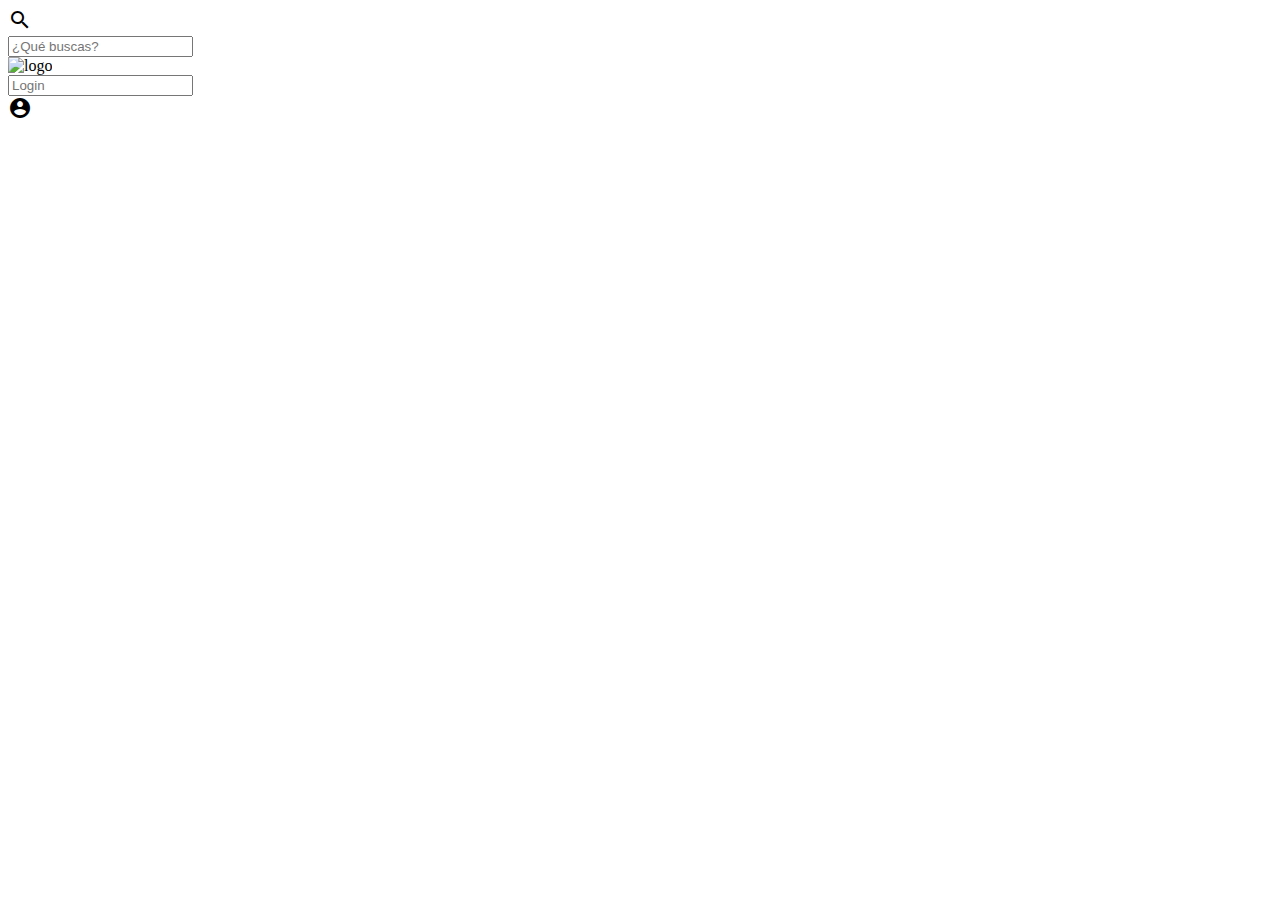
==== index.html @ 3413be88 "Initial commit" ====
<!DOCTYPE html>
<html lang="en">

<head>
     <!-- meta's Etiquetas -->
     <meta charset="UTF-8">
     <meta name="viewport" content="width=device-width, initial-scale=1.0">
     <meta http-equiv="X-UA-Compatible" content="ie=edge">
     <meta name="author" content="pardalispboutiquedigitalcreativa">
     <meta name="description" content="hju">
     <meta name="keywords" content="hju">
     <meta name="robots" content="index, follow">
     <!-- favicon -->
     <link rel="icon" href="img/IcosPage/favicon.png">
     <!-- stylesheet framework -->
     <link rel="stylesheet" type="text/css" href="css/vendor/bootstrap/bootstrap.min.css" media="all">
     <link rel="stylesheet" type="text/css" href="css/vendor/bootstrap/normalize.min.css" media="all">
     <!-- <link rel="stylesheet" type="text/css" href="css/vendor/material/material.min.css" media="all"> -->
     <!-- stylesheet plugins-->
     <link rel="stylesheet" type="text/css" href="plugins/LoadPage/loader_page.css" media="all">
     <link rel="stylesheet" type="text/css" href="plugins/select/bootstrap-select.css" media="all">
     <!-- stylesheet page -->
     <link rel="stylesheet" type="text/css" href="css/page/index.css" media="all">
     <!--fonts -->
     <link href="https://fonts.googleapis.com/css?family=Lobster|Roboto" rel="stylesheet">
     <!-- icos -->
     <link href="https://fonts.googleapis.com/icon?family=Material+Icons" rel="stylesheet">
     <!--  javascript  framework-->
     <script type="text/javascript" src="js/vendor/jquery.min.js"></script>
     <script type="text/javascript" src="js/vendor/modernizr.min.js"></script>
     <script type="text/javascript" src="js/vendor/popper/popper.min.js"></script>
     <script type="text/javascript" src="js/vendor/bootstrap/bootstrap.min.js"></script>
     <!-- <script type="text/javascript" src="js/vendor/material/material.min.js"></script> -->
     <!--  javascript plugins -->
     <script type="text/javascript" src="plugins/LoadPage/loader_page.js"></script>
     <script type="text/javascript" src="plugins/select/bootstrap-select.js"></script>
     <!-- Etiqueta tittle -->
     <title>Home</title>
</head>

<body>
     <!-- Section header -->
     <header>
          <div class="container-fluid">
               <div class="row align-items-center">
                    <div class="col-12 col-sm-3" id="buscadorPrincipal">
                         <div class="input-group mb-3">
                           <div class="input-group-prepend">
                             <span class="input-group-text" id="iconBuscadorPrincipal"><i class="material-icons">search</i></span>
                           </div>
                           <input type="text" class="form-control" placeholder="¿Qué buscas?" aria-label="seacrch" aria-describedby="iconBuscadorPrincipal">
                         </div>
                    </div>
                    <div class="col-12 col-sm-6 " id="logo">
                         <img src="../img/logo/Logo_2018.svg" class="img-fluid rounded mx-auto d-block " width="20%" alt="logo">
                    </div>
                    <div class="col-12 col-sm-3" id="login">
                         <div class="input-group mb-3">
                           <input type="text" class="form-control" placeholder="Login" aria-label="login" aria-describedby="iconlogin">
                           <div class="input-group-append">
                             <span class="input-group-text" id="iconlogin"><i class="material-icons">account_circle</i></span>
                           </div>
                         </div>
                    </div>
               </div>
          </div>
     </header>

     <!-- Section navbar -->
     <nav>

     </nav>

     <!-- Section main -->
     <main>
          <div class="container-fluid">
               <div class="row">

               </div>
          </div>

     </main>

     <!-- Section footer -->
     <footer class="footer">

     </footer>
</body>

</html>
---- plugins/LoadPage/loader_page.css ----
#loadpage{
	display: block;
	width:100%;
	height:100%;
	position:fixed;
	top:0;
	left:0;
	z-index:1000;
	background-color:#F4DC75;
}
#loader{
	text-align: center;
    line-height: 75;	
}
/*media query*/

/*Desktop*/@media (min-width: 1025px ) and (max-width: 1440px){
	#loader{
	text-align: center;
    line-height: 65;	
	}
}
/*Laptop*/ @media (min-width: 769px ) and (max-width: 1024px){
	#loader{
	text-align: center;
    line-height: 50;	
	}
}
/*Tablet*/ @media (min-width: 426px ) and (max-width: 768px){
	#loader{
	text-align: center;
    line-height: 45;	
	}
}
/*mobile L*/ @media (min-width: 376px ) and (max-width: 425px){
	#loader{
	text-align: center;
    line-height: 45;	
	}
}
/*mobile M*/ @media (min-width: 321px ) and (max-width: 375px){
	#loader{
	text-align: center;
    line-height: 45;	
	}
}
/*mobile S*/ @media only screen and (max-width: 320px){
	#loader{
	text-align: center;
    line-height: 45;
	}
}
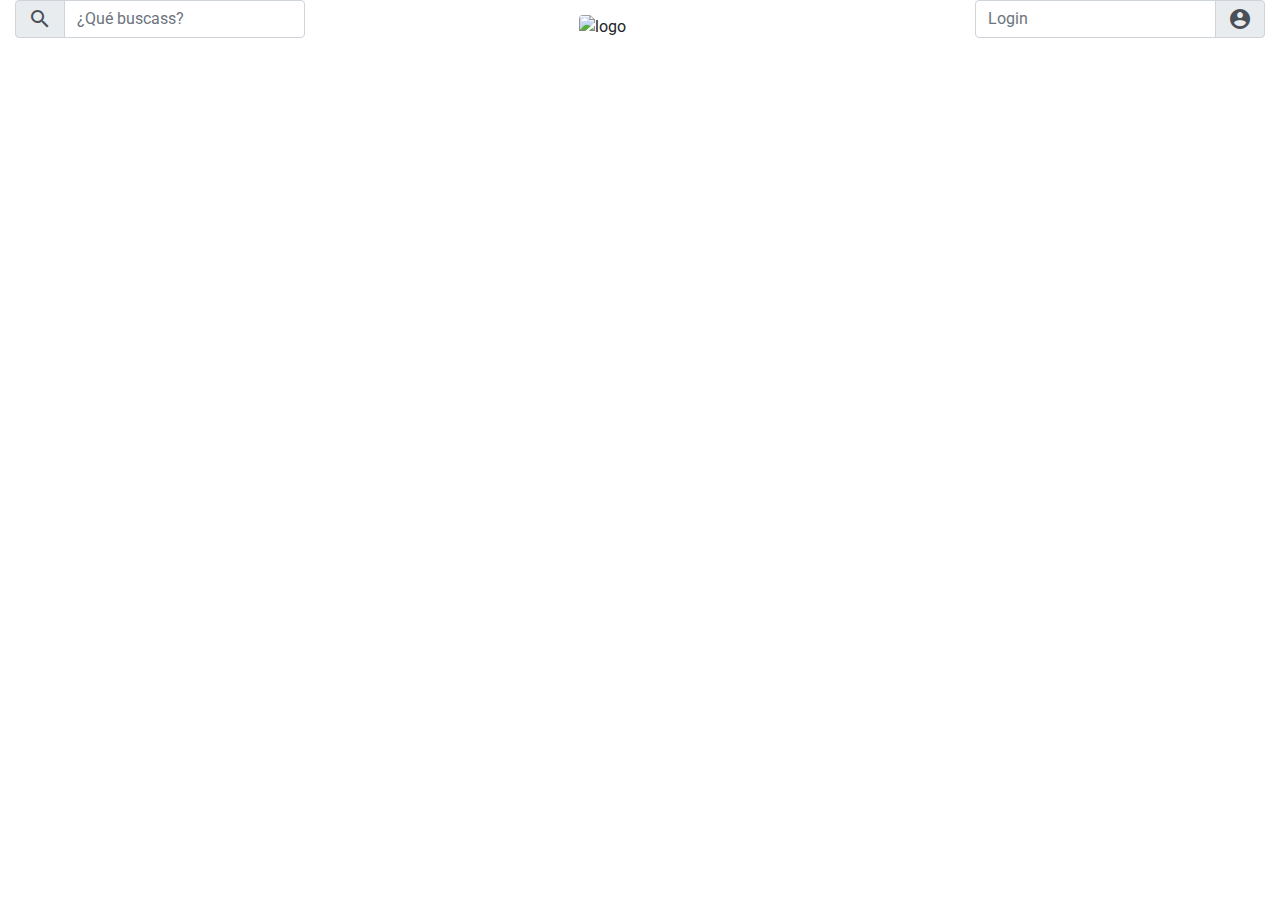
==== commit d75ca89d: "change trial" ====
--- a/index.html
+++ b/index.html
@@ -48,7 +48,7 @@
                            <div class="input-group-prepend">
                              <span class="input-group-text" id="iconBuscadorPrincipal"><i class="material-icons">search</i></span>
                            </div>
-                           <input type="text" class="form-control" placeholder="¿Qué buscas?" aria-label="seacrch" aria-describedby="iconBuscadorPrincipal">
+                           <input type="text" class="form-control" placeholder="¿Qué buscass?" aria-label="seacrch" aria-describedby="iconBuscadorPrincipal">
                          </div>
                     </div>
                     <div class="col-12 col-sm-6 " id="logo">
--- a/css/vendor/material/material.min.css
+++ b/css/vendor/material/material.min.css
@@ -0,0 +1,9 @@
+/**
+ * material-design-lite - Material Design Components in CSS, JS and HTML
+ * @version v1.3.0
+ * @license Apache-2.0
+ * @copyright 2015 Google, Inc.
+ * @link https://github.com/google/material-design-lite
+ */
+@charset "UTF-8";html{color:rgba(0,0,0,.87)}::-moz-selection{background:#b3d4fc;text-shadow:none}::selection{background:#b3d4fc;text-shadow:none}hr{display:block;height:1px;border:0;border-top:1px solid #ccc;margin:1em 0;padding:0}audio,canvas,iframe,img,svg,video{vertical-align:middle}fieldset{border:0;margin:0;padding:0}textarea{resize:vertical}.browserupgrade{margin:.2em 0;background:#ccc;color:#000;padding:.2em 0}.hidden{display:none!important}.visuallyhidden{border:0;clip:rect(0 0 0 0);height:1px;margin:-1px;overflow:hidden;padding:0;position:absolute;width:1px}.visuallyhidden.focusable:active,.visuallyhidden.focusable:focus{clip:auto;height:auto;margin:0;overflow:visible;position:static;width:auto}.invisible{visibility:hidden}.clearfix:before,.clearfix:after{content:" ";display:table}.clearfix:after{clear:both}@media print{*,*:before,*:after,*:first-letter{background:transparent!important;color:#000!important;box-shadow:none!important}a,a:visited{text-decoration:underline}a[href]:after{content:" (" attr(href)")"}abbr[title]:after{content:" (" attr(title)")"}a[href^="#"]:after,a[href^="javascript:"]:after{content:""}pre,blockquote{border:1px solid #999;page-break-inside:avoid}thead{display:table-header-group}tr,img{page-break-inside:avoid}img{max-width:100%!important}p,h2,h3{orphans:3;widows:3}h2,h3{page-break-after:avoid}}a,.mdl-accordion,.mdl-button,.mdl-card,.mdl-checkbox,.mdl-dropdown-menu,.mdl-icon-toggle,.mdl-item,.mdl-radio,.mdl-slider,.mdl-switch,.mdl-tabs__tab{-webkit-tap-highlight-color:transparent;-webkit-tap-highlight-color:rgba(255,255,255,0)}html{width:100%;height:100%;-ms-touch-action:manipulation;touch-action:manipulation}body{width:100%;min-height:100%;margin:0}main{display:block}*[hidden]{display:none!important}html,body{font-family:"Helvetica","Arial",sans-serif;font-size:14px;font-weight:400;line-height:20px}h1,h2,h3,h4,h5,h6,p{padding:0}h1 small,h2 small,h3 small,h4 small,h5 small,h6 small{font-family:"Roboto","Helvetica","Arial",sans-serif;font-weight:400;line-height:1.35;letter-spacing:-.02em;opacity:.54;font-size:.6em}h1{font-size:56px;line-height:1.35;letter-spacing:-.02em;margin:24px 0}h1,h2{font-family:"Roboto","Helvetica","Arial",sans-serif;font-weight:400}h2{font-size:45px;line-height:48px}h2,h3{margin:24px 0}h3{font-size:34px;line-height:40px}h3,h4{font-family:"Roboto","Helvetica","Arial",sans-serif;font-weight:400}h4{font-size:24px;line-height:32px;-moz-osx-font-smoothing:grayscale;margin:24px 0 16px}h5{font-size:20px;font-weight:500;line-height:1;letter-spacing:.02em}h5,h6{font-family:"Roboto","Helvetica","Arial",sans-serif;margin:24px 0 16px}h6{font-size:16px;letter-spacing:.04em}h6,p{font-weight:400;line-height:24px}p{font-size:14px;letter-spacing:0;margin:0 0 16px}a{color:#ff4081;font-weight:500}blockquote{font-family:"Roboto","Helvetica","Arial",sans-serif;position:relative;font-size:24px;font-weight:300;font-style:italic;line-height:1.35;letter-spacing:.08em}blockquote:before{position:absolute;left:-.5em;content:'“'}blockquote:after{content:'”';margin-left:-.05em}mark{background-color:#f4ff81}dt{font-weight:700}address{font-size:12px;line-height:1;font-style:normal}address,ul,ol{font-weight:400;letter-spacing:0}ul,ol{font-size:14px;line-height:24px}.mdl-typography--display-4,.mdl-typography--display-4-color-contrast{font-family:"Roboto","Helvetica","Arial",sans-serif;font-size:112px;font-weight:300;line-height:1;letter-spacing:-.04em}.mdl-typography--display-4-color-contrast{opacity:.54}.mdl-typography--display-3,.mdl-typography--display-3-color-contrast{font-family:"Roboto","Helvetica","Arial",sans-serif;font-size:56px;font-weight:400;line-height:1.35;letter-spacing:-.02em}.mdl-typography--display-3-color-contrast{opacity:.54}.mdl-typography--display-2,.mdl-typography--display-2-color-contrast{font-family:"Roboto","Helvetica","Arial",sans-serif;font-size:45px;font-weight:400;line-height:48px}.mdl-typography--display-2-color-contrast{opacity:.54}.mdl-typography--display-1,.mdl-typography--display-1-color-contrast{font-family:"Roboto","Helvetica","Arial",sans-serif;font-size:34px;font-weight:400;line-height:40px}.mdl-typography--display-1-color-contrast{opacity:.54}.mdl-typography--headline,.mdl-typography--headline-color-contrast{font-family:"Roboto","Helvetica","Arial",sans-serif;font-size:24px;font-weight:400;line-height:32px;-moz-osx-font-smoothing:grayscale}.mdl-typography--headline-color-contrast{opacity:.87}.mdl-typography--title,.mdl-typography--title-color-contrast{font-family:"Roboto","Helvetica","Arial",sans-serif;font-size:20px;font-weight:500;line-height:1;letter-spacing:.02em}.mdl-typography--title-color-contrast{opacity:.87}.mdl-typography--subhead,.mdl-typography--subhead-color-contrast{font-family:"Roboto","Helvetica","Arial",sans-serif;font-size:16px;font-weight:400;line-height:24px;letter-spacing:.04em}.mdl-typography--subhead-color-contrast{opacity:.87}.mdl-typography--body-2,.mdl-typography--body-2-color-contrast{font-size:14px;font-weight:700;line-height:24px;letter-spacing:0}.mdl-typography--body-2-color-contrast{opacity:.87}.mdl-typography--body-1,.mdl-typography--body-1-color-contrast{font-size:14px;font-weight:400;line-height:24px;letter-spacing:0}.mdl-typography--body-1-color-contrast{opacity:.87}.mdl-typography--body-2-force-preferred-font,.mdl-typography--body-2-force-preferred-font-color-contrast{font-family:"Roboto","Helvetica","Arial",sans-serif;font-size:14px;font-weight:500;line-height:24px;letter-spacing:0}.mdl-typography--body-2-force-preferred-font-color-contrast{opacity:.87}.mdl-typography--body-1-force-preferred-font,.mdl-typography--body-1-force-preferred-font-color-contrast{font-family:"Roboto","Helvetica","Arial",sans-serif;font-size:14px;font-weight:400;line-height:24px;letter-spacing:0}.mdl-typography--body-1-force-preferred-font-color-contrast{opacity:.87}.mdl-typography--caption,.mdl-typography--caption-force-preferred-font{font-size:12px;font-weight:400;line-height:1;letter-spacing:0}.mdl-typography--caption-force-preferred-font{font-family:"Roboto","Helvetica","Arial",sans-serif}.mdl-typography--caption-color-contrast,.mdl-typography--caption-force-preferred-font-color-contrast{font-size:12px;font-weight:400;line-height:1;letter-spacing:0;opacity:.54}.mdl-typography--caption-force-preferred-font-color-contrast,.mdl-typography--menu{font-family:"Roboto","Helvetica","Arial",sans-serif}.mdl-typography--menu{font-size:14px;font-weight:500;line-height:1;letter-spacing:0}.mdl-typography--menu-color-contrast{opacity:.87}.mdl-typography--menu-color-contrast,.mdl-typography--button,.mdl-typography--button-color-contrast{font-family:"Roboto","Helvetica","Arial",sans-serif;font-size:14px;font-weight:500;line-height:1;letter-spacing:0}.mdl-typography--button,.mdl-typography--button-color-contrast{text-transform:uppercase}.mdl-typography--button-color-contrast{opacity:.87}.mdl-typography--text-left{text-align:left}.mdl-typography--text-right{text-align:right}.mdl-typography--text-center{text-align:center}.mdl-typography--text-justify{text-align:justify}.mdl-typography--text-nowrap{white-space:nowrap}.mdl-typography--text-lowercase{text-transform:lowercase}.mdl-typography--text-uppercase{text-transform:uppercase}.mdl-typography--text-capitalize{text-transform:capitalize}.mdl-typography--font-thin{font-weight:200!important}.mdl-typography--font-light{font-weight:300!important}.mdl-typography--font-regular{font-weight:400!important}.mdl-typography--font-medium{font-weight:500!important}.mdl-typography--font-bold{font-weight:700!important}.mdl-typography--font-black{font-weight:900!important}.material-icons{font-family:'Material Icons';font-weight:400;font-style:normal;font-size:24px;line-height:1;letter-spacing:normal;text-transform:none;display:inline-block;word-wrap:normal;-moz-font-feature-settings:'liga';font-feature-settings:'liga';-webkit-font-feature-settings:'liga';-webkit-font-smoothing:antialiased}.mdl-color-text--red{color:#f44336 !important}.mdl-color--red{background-color:#f44336 !important}.mdl-color-text--red-50{color:#ffebee !important}.mdl-color--red-50{background-color:#ffebee !important}.mdl-color-text--red-100{color:#ffcdd2 !important}.mdl-color--red-100{background-color:#ffcdd2 !important}.mdl-color-text--red-200{color:#ef9a9a !important}.mdl-color--red-200{background-color:#ef9a9a !important}.mdl-color-text--red-300{color:#e57373 !important}.mdl-color--red-300{background-color:#e57373 !important}.mdl-color-text--red-400{color:#ef5350 !important}.mdl-color--red-400{background-color:#ef5350 !important}.mdl-color-text--red-500{color:#f44336 !important}.mdl-color--red-500{background-color:#f44336 !important}.mdl-color-text--red-600{color:#e53935 !important}.mdl-color--red-600{background-color:#e53935 !important}.mdl-color-text--red-700{color:#d32f2f !important}.mdl-color--red-700{background-color:#d32f2f !important}.mdl-color-text--red-800{color:#c62828 !important}.mdl-color--red-800{background-color:#c62828 !important}.mdl-color-text--red-900{color:#b71c1c !important}.mdl-color--red-900{background-color:#b71c1c !important}.mdl-color-text--red-A100{color:#ff8a80 !important}.mdl-color--red-A100{background-color:#ff8a80 !important}.mdl-color-text--red-A200{color:#ff5252 !important}.mdl-color--red-A200{background-color:#ff5252 !important}.mdl-color-text--red-A400{color:#ff1744 !important}.mdl-color--red-A400{background-color:#ff1744 !important}.mdl-color-text--red-A700{color:#d50000 !important}.mdl-color--red-A700{background-color:#d50000 !important}.mdl-color-text--pink{color:#e91e63 !important}.mdl-color--pink{background-color:#e91e63 !important}.mdl-color-text--pink-50{color:#fce4ec !important}.mdl-color--pink-50{background-color:#fce4ec !important}.mdl-color-text--pink-100{color:#f8bbd0 !important}.mdl-color--pink-100{background-color:#f8bbd0 !important}.mdl-color-text--pink-200{color:#f48fb1 !important}.mdl-color--pink-200{background-color:#f48fb1 !important}.mdl-color-text--pink-300{color:#f06292 !important}.mdl-color--pink-300{background-color:#f06292 !important}.mdl-color-text--pink-400{color:#ec407a !important}.mdl-color--pink-400{background-color:#ec407a !important}.mdl-color-text--pink-500{color:#e91e63 !important}.mdl-color--pink-500{background-color:#e91e63 !important}.mdl-color-text--pink-600{color:#d81b60 !important}.mdl-color--pink-600{background-color:#d81b60 !important}.mdl-color-text--pink-700{color:#c2185b !important}.mdl-color--pink-700{background-color:#c2185b !important}.mdl-color-text--pink-800{color:#ad1457 !important}.mdl-color--pink-800{background-color:#ad1457 !important}.mdl-color-text--pink-900{color:#880e4f !important}.mdl-color--pink-900{background-color:#880e4f !important}.mdl-color-text--pink-A100{color:#ff80ab !important}.mdl-color--pink-A100{background-color:#ff80ab !important}.mdl-color-text--pink-A200{color:#ff4081 !important}.mdl-color--pink-A200{background-color:#ff4081 !important}.mdl-color-text--pink-A400{color:#f50057 !important}.mdl-color--pink-A400{background-color:#f50057 !important}.mdl-color-text--pink-A700{color:#c51162 !important}.mdl-color--pink-A700{background-color:#c51162 !important}.mdl-color-text--purple{color:#9c27b0 !important}.mdl-color--purple{background-color:#9c27b0 !important}.mdl-color-text--purple-50{color:#f3e5f5 !important}.mdl-color--purple-50{background-color:#f3e5f5 !important}.mdl-color-text--purple-100{color:#e1bee7 !important}.mdl-color--purple-100{background-color:#e1bee7 !important}.mdl-color-text--purple-200{color:#ce93d8 !important}.mdl-color--purple-200{background-color:#ce93d8 !important}.mdl-color-text--purple-300{color:#ba68c8 !important}.mdl-color--purple-300{background-color:#ba68c8 !important}.mdl-color-text--purple-400{color:#ab47bc !important}.mdl-color--purple-400{background-color:#ab47bc !important}.mdl-color-text--purple-500{color:#9c27b0 !important}.mdl-color--purple-500{background-color:#9c27b0 !important}.mdl-color-text--purple-600{color:#8e24aa !important}.mdl-color--purple-600{background-color:#8e24aa !important}.mdl-color-text--purple-700{color:#7b1fa2 !important}.mdl-color--purple-700{background-color:#7b1fa2 !important}.mdl-color-text--purple-800{color:#6a1b9a !important}.mdl-color--purple-800{background-color:#6a1b9a !important}.mdl-color-text--purple-900{color:#4a148c !important}.mdl-color--purple-900{background-color:#4a148c !important}.mdl-color-text--purple-A100{color:#ea80fc !important}.mdl-color--purple-A100{background-color:#ea80fc !important}.mdl-color-text--purple-A200{color:#e040fb !important}.mdl-color--purple-A200{background-color:#e040fb !important}.mdl-color-text--purple-A400{color:#d500f9 !important}.mdl-color--purple-A400{background-color:#d500f9 !important}.mdl-color-text--purple-A700{color:#a0f !important}.mdl-color--purple-A700{background-color:#a0f !important}.mdl-color-text--deep-purple{color:#673ab7 !important}.mdl-color--deep-purple{background-color:#673ab7 !important}.mdl-color-text--deep-purple-50{color:#ede7f6 !important}.mdl-color--deep-purple-50{background-color:#ede7f6 !important}.mdl-color-text--deep-purple-100{color:#d1c4e9 !important}.mdl-color--deep-purple-100{background-color:#d1c4e9 !important}.mdl-color-text--deep-purple-200{color:#b39ddb !important}.mdl-color--deep-purple-200{background-color:#b39ddb !important}.mdl-color-text--deep-purple-300{color:#9575cd !important}.mdl-color--deep-purple-300{background-color:#9575cd !important}.mdl-color-text--deep-purple-400{color:#7e57c2 !important}.mdl-color--deep-purple-400{background-color:#7e57c2 !important}.mdl-color-text--deep-purple-500{color:#673ab7 !important}.mdl-color--deep-purple-500{background-color:#673ab7 !important}.mdl-color-text--deep-purple-600{color:#5e35b1 !important}.mdl-color--deep-purple-600{background-color:#5e35b1 !important}.mdl-color-text--deep-purple-700{color:#512da8 !important}.mdl-color--deep-purple-700{background-color:#512da8 !important}.mdl-color-text--deep-purple-800{color:#4527a0 !important}.mdl-color--deep-purple-800{background-color:#4527a0 !important}.mdl-color-text--deep-purple-900{color:#311b92 !important}.mdl-color--deep-purple-900{background-color:#311b92 !important}.mdl-color-text--deep-purple-A100{color:#b388ff !important}.mdl-color--deep-purple-A100{background-color:#b388ff !important}.mdl-color-text--deep-purple-A200{color:#7c4dff !important}.mdl-color--deep-purple-A200{background-color:#7c4dff !important}.mdl-color-text--deep-purple-A400{color:#651fff !important}.mdl-color--deep-purple-A400{background-color:#651fff !important}.mdl-color-text--deep-purple-A700{color:#6200ea !important}.mdl-color--deep-purple-A700{background-color:#6200ea !important}.mdl-color-text--indigo{color:#3f51b5 !important}.mdl-color--indigo{background-color:#3f51b5 !important}.mdl-color-text--indigo-50{color:#e8eaf6 !important}.mdl-color--indigo-50{background-color:#e8eaf6 !important}.mdl-color-text--indigo-100{color:#c5cae9 !important}.mdl-color--indigo-100{background-color:#c5cae9 !important}.mdl-color-text--indigo-200{color:#9fa8da !important}.mdl-color--indigo-200{background-color:#9fa8da !important}.mdl-color-text--indigo-300{color:#7986cb !important}.mdl-color--indigo-300{background-color:#7986cb !important}.mdl-color-text--indigo-400{color:#5c6bc0 !important}.mdl-color--indigo-400{background-color:#5c6bc0 !important}.mdl-color-text--indigo-500{color:#3f51b5 !important}.mdl-color--indigo-500{background-color:#3f51b5 !important}.mdl-color-text--indigo-600{color:#3949ab !important}.mdl-color--indigo-600{background-color:#3949ab !important}.mdl-color-text--indigo-700{color:#303f9f !important}.mdl-color--indigo-700{background-color:#303f9f !important}.mdl-color-text--indigo-800{color:#283593 !important}.mdl-color--indigo-800{background-color:#283593 !important}.mdl-color-text--indigo-900{color:#1a237e !important}.mdl-color--indigo-900{background-color:#1a237e !important}.mdl-color-text--indigo-A100{color:#8c9eff !important}.mdl-color--indigo-A100{background-color:#8c9eff !important}.mdl-color-text--indigo-A200{color:#536dfe !important}.mdl-color--indigo-A200{background-color:#536dfe !important}.mdl-color-text--indigo-A400{color:#3d5afe !important}.mdl-color--indigo-A400{background-color:#3d5afe !important}.mdl-color-text--indigo-A700{color:#304ffe !important}.mdl-color--indigo-A700{background-color:#304ffe !important}.mdl-color-text--blue{color:#2196f3 !important}.mdl-color--blue{background-color:#2196f3 !important}.mdl-color-text--blue-50{color:#e3f2fd !important}.mdl-color--blue-50{background-color:#e3f2fd !important}.mdl-color-text--blue-100{color:#bbdefb !important}.mdl-color--blue-100{background-color:#bbdefb !important}.mdl-color-text--blue-200{color:#90caf9 !important}.mdl-color--blue-200{background-color:#90caf9 !important}.mdl-color-text--blue-300{color:#64b5f6 !important}.mdl-color--blue-300{background-color:#64b5f6 !important}.mdl-color-text--blue-400{color:#42a5f5 !important}.mdl-color--blue-400{background-color:#42a5f5 !important}.mdl-color-text--blue-500{color:#2196f3 !important}.mdl-color--blue-500{background-color:#2196f3 !important}.mdl-color-text--blue-600{color:#1e88e5 !important}.mdl-color--blue-600{background-color:#1e88e5 !important}.mdl-color-text--blue-700{color:#1976d2 !important}.mdl-color--blue-700{background-color:#1976d2 !important}.mdl-color-text--blue-800{color:#1565c0 !important}.mdl-color--blue-800{background-color:#1565c0 !important}.mdl-color-text--blue-900{color:#0d47a1 !important}.mdl-color--blue-900{background-color:#0d47a1 !important}.mdl-color-text--blue-A100{color:#82b1ff !important}.mdl-color--blue-A100{background-color:#82b1ff !important}.mdl-color-text--blue-A200{color:#448aff !important}.mdl-color--blue-A200{background-color:#448aff !important}.mdl-color-text--blue-A400{color:#2979ff !important}.mdl-color--blue-A400{background-color:#2979ff !important}.mdl-color-text--blue-A700{color:#2962ff !important}.mdl-color--blue-A700{background-color:#2962ff !important}.mdl-color-text--light-blue{color:#03a9f4 !important}.mdl-color--light-blue{background-color:#03a9f4 !important}.mdl-color-text--light-blue-50{color:#e1f5fe !important}.mdl-color--light-blue-50{background-color:#e1f5fe !important}.mdl-color-text--light-blue-100{color:#b3e5fc !important}.mdl-color--light-blue-100{background-color:#b3e5fc !important}.mdl-color-text--light-blue-200{color:#81d4fa !important}.mdl-color--light-blue-200{background-color:#81d4fa !important}.mdl-color-text--light-blue-300{color:#4fc3f7 !important}.mdl-color--light-blue-300{background-color:#4fc3f7 !important}.mdl-color-text--light-blue-400{color:#29b6f6 !important}.mdl-color--light-blue-400{background-color:#29b6f6 !important}.mdl-color-text--light-blue-500{color:#03a9f4 !important}.mdl-color--light-blue-500{background-color:#03a9f4 !important}.mdl-color-text--light-blue-600{color:#039be5 !important}.mdl-color--light-blue-600{background-color:#039be5 !important}.mdl-color-text--light-blue-700{color:#0288d1 !important}.mdl-color--light-blue-700{background-color:#0288d1 !important}.mdl-color-text--light-blue-800{color:#0277bd !important}.mdl-color--light-blue-800{background-color:#0277bd !important}.mdl-color-text--light-blue-900{color:#01579b !important}.mdl-color--light-blue-900{background-color:#01579b !important}.mdl-color-text--light-blue-A100{color:#80d8ff !important}.mdl-color--light-blue-A100{background-color:#80d8ff !important}.mdl-color-text--light-blue-A200{color:#40c4ff !important}.mdl-color--light-blue-A200{background-color:#40c4ff !important}.mdl-color-text--light-blue-A400{color:#00b0ff !important}.mdl-color--light-blue-A400{background-color:#00b0ff !important}.mdl-color-text--light-blue-A700{color:#0091ea !important}.mdl-color--light-blue-A700{background-color:#0091ea !important}.mdl-color-text--cyan{color:#00bcd4 !important}.mdl-color--cyan{background-color:#00bcd4 !important}.mdl-color-text--cyan-50{color:#e0f7fa !important}.mdl-color--cyan-50{background-color:#e0f7fa !important}.mdl-color-text--cyan-100{color:#b2ebf2 !important}.mdl-color--cyan-100{background-color:#b2ebf2 !important}.mdl-color-text--cyan-200{color:#80deea !important}.mdl-color--cyan-200{background-color:#80deea !important}.mdl-color-text--cyan-300{color:#4dd0e1 !important}.mdl-color--cyan-300{background-color:#4dd0e1 !important}.mdl-color-text--cyan-400{color:#26c6da !important}.mdl-color--cyan-400{background-color:#26c6da !important}.mdl-color-text--cyan-500{color:#00bcd4 !important}.mdl-color--cyan-500{background-color:#00bcd4 !important}.mdl-color-text--cyan-600{color:#00acc1 !important}.mdl-color--cyan-600{background-color:#00acc1 !important}.mdl-color-text--cyan-700{color:#0097a7 !important}.mdl-color--cyan-700{background-color:#0097a7 !important}.mdl-color-text--cyan-800{color:#00838f !important}.mdl-color--cyan-800{background-color:#00838f !important}.mdl-color-text--cyan-900{color:#006064 !important}.mdl-color--cyan-900{background-color:#006064 !important}.mdl-color-text--cyan-A100{color:#84ffff !important}.mdl-color--cyan-A100{background-color:#84ffff !important}.mdl-color-text--cyan-A200{color:#18ffff !important}.mdl-color--cyan-A200{background-color:#18ffff !important}.mdl-color-text--cyan-A400{color:#00e5ff !important}.mdl-color--cyan-A400{background-color:#00e5ff !important}.mdl-color-text--cyan-A700{color:#00b8d4 !important}.mdl-color--cyan-A700{background-color:#00b8d4 !important}.mdl-color-text--teal{color:#009688 !important}.mdl-color--teal{background-color:#009688 !important}.mdl-color-text--teal-50{color:#e0f2f1 !important}.mdl-color--teal-50{background-color:#e0f2f1 !important}.mdl-color-text--teal-100{color:#b2dfdb !important}.mdl-color--teal-100{background-color:#b2dfdb !important}.mdl-color-text--teal-200{color:#80cbc4 !important}.mdl-color--teal-200{background-color:#80cbc4 !important}.mdl-color-text--teal-300{color:#4db6ac !important}.mdl-color--teal-300{background-color:#4db6ac !important}.mdl-color-text--teal-400{color:#26a69a !important}.mdl-color--teal-400{background-color:#26a69a !important}.mdl-color-text--teal-500{color:#009688 !important}.mdl-color--teal-500{background-color:#009688 !important}.mdl-color-text--teal-600{color:#00897b !important}.mdl-color--teal-600{background-color:#00897b !important}.mdl-color-text--teal-700{color:#00796b !important}.mdl-color--teal-700{background-color:#00796b !important}.mdl-color-text--teal-800{color:#00695c !important}.mdl-color--teal-800{background-color:#00695c !important}.mdl-color-text--teal-900{color:#004d40 !important}.mdl-color--teal-900{background-color:#004d40 !important}.mdl-color-text--teal-A100{color:#a7ffeb !important}.mdl-color--teal-A100{background-color:#a7ffeb !important}.mdl-color-text--teal-A200{color:#64ffda !important}.mdl-color--teal-A200{background-color:#64ffda !important}.mdl-color-text--teal-A400{color:#1de9b6 !important}.mdl-color--teal-A400{background-color:#1de9b6 !important}.mdl-color-text--teal-A700{color:#00bfa5 !important}.mdl-color--teal-A700{background-color:#00bfa5 !important}.mdl-color-text--green{color:#4caf50 !important}.mdl-color--green{background-color:#4caf50 !important}.mdl-color-text--green-50{color:#e8f5e9 !important}.mdl-color--green-50{background-color:#e8f5e9 !important}.mdl-color-text--green-100{color:#c8e6c9 !important}.mdl-color--green-100{background-color:#c8e6c9 !important}.mdl-color-text--green-200{color:#a5d6a7 !important}.mdl-color--green-200{background-color:#a5d6a7 !important}.mdl-color-text--green-300{color:#81c784 !important}.mdl-color--green-300{background-color:#81c784 !important}.mdl-color-text--green-400{color:#66bb6a !important}.mdl-color--green-400{background-color:#66bb6a !important}.mdl-color-text--green-500{color:#4caf50 !important}.mdl-color--green-500{background-color:#4caf50 !important}.mdl-color-text--green-600{color:#43a047 !important}.mdl-color--green-600{background-color:#43a047 !important}.mdl-color-text--green-700{color:#388e3c !important}.mdl-color--green-700{background-color:#388e3c !important}.mdl-color-text--green-800{color:#2e7d32 !important}.mdl-color--green-800{background-color:#2e7d32 !important}.mdl-color-text--green-900{color:#1b5e20 !important}.mdl-color--green-900{background-color:#1b5e20 !important}.mdl-color-text--green-A100{color:#b9f6ca !important}.mdl-color--green-A100{background-color:#b9f6ca !important}.mdl-color-text--green-A200{color:#69f0ae !important}.mdl-color--green-A200{background-color:#69f0ae !important}.mdl-color-text--green-A400{color:#00e676 !important}.mdl-color--green-A400{background-color:#00e676 !important}.mdl-color-text--green-A700{color:#00c853 !important}.mdl-color--green-A700{background-color:#00c853 !important}.mdl-color-text--light-green{color:#8bc34a !important}.mdl-color--light-green{background-color:#8bc34a !important}.mdl-color-text--light-green-50{color:#f1f8e9 !important}.mdl-color--light-green-50{background-color:#f1f8e9 !important}.mdl-color-text--light-green-100{color:#dcedc8 !important}.mdl-color--light-green-100{background-color:#dcedc8 !important}.mdl-color-text--light-green-200{color:#c5e1a5 !important}.mdl-color--light-green-200{background-color:#c5e1a5 !important}.mdl-color-text--light-green-300{color:#aed581 !important}.mdl-color--light-green-300{background-color:#aed581 !important}.mdl-color-text--light-green-400{color:#9ccc65 !important}.mdl-color--light-green-400{background-color:#9ccc65 !important}.mdl-color-text--light-green-500{color:#8bc34a !important}.mdl-color--light-green-500{background-color:#8bc34a !important}.mdl-color-text--light-green-600{color:#7cb342 !important}.mdl-color--light-green-600{background-color:#7cb342 !important}.mdl-color-text--light-green-700{color:#689f38 !important}.mdl-color--light-green-700{background-color:#689f38 !important}.mdl-color-text--light-green-800{color:#558b2f !important}.mdl-color--light-green-800{background-color:#558b2f !important}.mdl-color-text--light-green-900{color:#33691e !important}.mdl-color--light-green-900{background-color:#33691e !important}.mdl-color-text--light-green-A100{color:#ccff90 !important}.mdl-color--light-green-A100{background-color:#ccff90 !important}.mdl-color-text--light-green-A200{color:#b2ff59 !important}.mdl-color--light-green-A200{background-color:#b2ff59 !important}.mdl-color-text--light-green-A400{color:#76ff03 !important}.mdl-color--light-green-A400{background-color:#76ff03 !important}.mdl-color-text--light-green-A700{color:#64dd17 !important}.mdl-color--light-green-A700{background-color:#64dd17 !important}.mdl-color-text--lime{color:#cddc39 !important}.mdl-color--lime{background-color:#cddc39 !important}.mdl-color-text--lime-50{color:#f9fbe7 !important}.mdl-color--lime-50{background-color:#f9fbe7 !important}.mdl-color-text--lime-100{color:#f0f4c3 !important}.mdl-color--lime-100{background-color:#f0f4c3 !important}.mdl-color-text--lime-200{color:#e6ee9c !important}.mdl-color--lime-200{background-color:#e6ee9c !important}.mdl-color-text--lime-300{color:#dce775 !important}.mdl-color--lime-300{background-color:#dce775 !important}.mdl-color-text--lime-400{color:#d4e157 !important}.mdl-color--lime-400{background-color:#d4e157 !important}.mdl-color-text--lime-500{color:#cddc39 !important}.mdl-color--lime-500{background-color:#cddc39 !important}.mdl-color-text--lime-600{color:#c0ca33 !important}.mdl-color--lime-600{background-color:#c0ca33 !important}.mdl-color-text--lime-700{color:#afb42b !important}.mdl-color--lime-700{background-color:#afb42b !important}.mdl-color-text--lime-800{color:#9e9d24 !important}.mdl-color--lime-800{background-color:#9e9d24 !important}.mdl-color-text--lime-900{color:#827717 !important}.mdl-color--lime-900{background-color:#827717 !important}.mdl-color-text--lime-A100{color:#f4ff81 !important}.mdl-color--lime-A100{background-color:#f4ff81 !important}.mdl-color-text--lime-A200{color:#eeff41 !important}.mdl-color--lime-A200{background-color:#eeff41 !important}.mdl-color-text--lime-A400{color:#c6ff00 !important}.mdl-color--lime-A400{background-color:#c6ff00 !important}.mdl-color-text--lime-A700{color:#aeea00 !important}.mdl-color--lime-A700{background-color:#aeea00 !important}.mdl-color-text--yellow{color:#ffeb3b !important}.mdl-color--yellow{background-color:#ffeb3b !important}.mdl-color-text--yellow-50{color:#fffde7 !important}.mdl-color--yellow-50{background-color:#fffde7 !important}.mdl-color-text--yellow-100{color:#fff9c4 !important}.mdl-color--yellow-100{background-color:#fff9c4 !important}.mdl-color-text--yellow-200{color:#fff59d !important}.mdl-color--yellow-200{background-color:#fff59d !important}.mdl-color-text--yellow-300{color:#fff176 !important}.mdl-color--yellow-300{background-color:#fff176 !important}.mdl-color-text--yellow-400{color:#ffee58 !important}.mdl-color--yellow-400{background-color:#ffee58 !important}.mdl-color-text--yellow-500{color:#ffeb3b !important}.mdl-color--yellow-500{background-color:#ffeb3b !important}.mdl-color-text--yellow-600{color:#fdd835 !important}.mdl-color--yellow-600{background-color:#fdd835 !important}.mdl-color-text--yellow-700{color:#fbc02d !important}.mdl-color--yellow-700{background-color:#fbc02d !important}.mdl-color-text--yellow-800{color:#f9a825 !important}.mdl-color--yellow-800{background-color:#f9a825 !important}.mdl-color-text--yellow-900{color:#f57f17 !important}.mdl-color--yellow-900{background-color:#f57f17 !important}.mdl-color-text--yellow-A100{color:#ffff8d !important}.mdl-color--yellow-A100{background-color:#ffff8d !important}.mdl-color-text--yellow-A200{color:#ff0 !important}.mdl-color--yellow-A200{background-color:#ff0 !important}.mdl-color-text--yellow-A400{color:#ffea00 !important}.mdl-color--yellow-A400{background-color:#ffea00 !important}.mdl-color-text--yellow-A700{color:#ffd600 !important}.mdl-color--yellow-A700{background-color:#ffd600 !important}.mdl-color-text--amber{color:#ffc107 !important}.mdl-color--amber{background-color:#ffc107 !important}.mdl-color-text--amber-50{color:#fff8e1 !important}.mdl-color--amber-50{background-color:#fff8e1 !important}.mdl-color-text--amber-100{color:#ffecb3 !important}.mdl-color--amber-100{background-color:#ffecb3 !important}.mdl-color-text--amber-200{color:#ffe082 !important}.mdl-color--amber-200{background-color:#ffe082 !important}.mdl-color-text--amber-300{color:#ffd54f !important}.mdl-color--amber-300{background-color:#ffd54f !important}.mdl-color-text--amber-400{color:#ffca28 !important}.mdl-color--amber-400{background-color:#ffca28 !important}.mdl-color-text--amber-500{color:#ffc107 !important}.mdl-color--amber-500{background-color:#ffc107 !important}.mdl-color-text--amber-600{color:#ffb300 !important}.mdl-color--amber-600{background-color:#ffb300 !important}.mdl-color-text--amber-700{color:#ffa000 !important}.mdl-color--amber-700{background-color:#ffa000 !important}.mdl-color-text--amber-800{color:#ff8f00 !important}.mdl-color--amber-800{background-color:#ff8f00 !important}.mdl-color-text--amber-900{color:#ff6f00 !important}.mdl-color--amber-900{background-color:#ff6f00 !important}.mdl-color-text--amber-A100{color:#ffe57f !important}.mdl-color--amber-A100{background-color:#ffe57f !important}.mdl-color-text--amber-A200{color:#ffd740 !important}.mdl-color--amber-A200{background-color:#ffd740 !important}.mdl-color-text--amber-A400{color:#ffc400 !important}.mdl-color--amber-A400{background-color:#ffc400 !important}.mdl-color-text--amber-A700{color:#ffab00 !important}.mdl-color--amber-A700{background-color:#ffab00 !important}.mdl-color-text--orange{color:#ff9800 !important}.mdl-color--orange{background-color:#ff9800 !important}.mdl-color-text--orange-50{color:#fff3e0 !important}.mdl-color--orange-50{background-color:#fff3e0 !important}.mdl-color-text--orange-100{color:#ffe0b2 !important}.mdl-color--orange-100{background-color:#ffe0b2 !important}.mdl-color-text--orange-200{color:#ffcc80 !important}.mdl-color--orange-200{background-color:#ffcc80 !important}.mdl-color-text--orange-300{color:#ffb74d !important}.mdl-color--orange-300{background-color:#ffb74d !important}.mdl-color-text--orange-400{color:#ffa726 !important}.mdl-color--orange-400{background-color:#ffa726 !important}.mdl-color-text--orange-500{color:#ff9800 !important}.mdl-color--orange-500{background-color:#ff9800 !important}.mdl-color-text--orange-600{color:#fb8c00 !important}.mdl-color--orange-600{background-color:#fb8c00 !important}.mdl-color-text--orange-700{color:#f57c00 !important}.mdl-color--orange-700{background-color:#f57c00 !important}.mdl-color-text--orange-800{color:#ef6c00 !important}.mdl-color--orange-800{background-color:#ef6c00 !important}.mdl-color-text--orange-900{color:#e65100 !important}.mdl-color--orange-900{background-color:#e65100 !important}.mdl-color-text--orange-A100{color:#ffd180 !important}.mdl-color--orange-A100{background-color:#ffd180 !important}.mdl-color-text--orange-A200{color:#ffab40 !important}.mdl-color--orange-A200{background-color:#ffab40 !important}.mdl-color-text--orange-A400{color:#ff9100 !important}.mdl-color--orange-A400{background-color:#ff9100 !important}.mdl-color-text--orange-A700{color:#ff6d00 !important}.mdl-color--orange-A700{background-color:#ff6d00 !important}.mdl-color-text--deep-orange{color:#ff5722 !important}.mdl-color--deep-orange{background-color:#ff5722 !important}.mdl-color-text--deep-orange-50{color:#fbe9e7 !important}.mdl-color--deep-orange-50{background-color:#fbe9e7 !important}.mdl-color-text--deep-orange-100{color:#ffccbc !important}.mdl-color--deep-orange-100{background-color:#ffccbc !important}.mdl-color-text--deep-orange-200{color:#ffab91 !important}.mdl-color--deep-orange-200{background-color:#ffab91 !important}.mdl-color-text--deep-orange-300{color:#ff8a65 !important}.mdl-color--deep-orange-300{background-color:#ff8a65 !important}.mdl-color-text--deep-orange-400{color:#ff7043 !important}.mdl-color--deep-orange-400{background-color:#ff7043 !important}.mdl-color-text--deep-orange-500{color:#ff5722 !important}.mdl-color--deep-orange-500{background-color:#ff5722 !important}.mdl-color-text--deep-orange-600{color:#f4511e !important}.mdl-color--deep-orange-600{background-color:#f4511e !important}.mdl-color-text--deep-orange-700{color:#e64a19 !important}.mdl-color--deep-orange-700{background-color:#e64a19 !important}.mdl-color-text--deep-orange-800{color:#d84315 !important}.mdl-color--deep-orange-800{background-color:#d84315 !important}.mdl-color-text--deep-orange-900{color:#bf360c !important}.mdl-color--deep-orange-900{background-color:#bf360c !important}.mdl-color-text--deep-orange-A100{color:#ff9e80 !important}.mdl-color--deep-orange-A100{background-color:#ff9e80 !important}.mdl-color-text--deep-orange-A200{color:#ff6e40 !important}.mdl-color--deep-orange-A200{background-color:#ff6e40 !important}.mdl-color-text--deep-orange-A400{color:#ff3d00 !important}.mdl-color--deep-orange-A400{background-color:#ff3d00 !important}.mdl-color-text--deep-orange-A700{color:#dd2c00 !important}.mdl-color--deep-orange-A700{background-color:#dd2c00 !important}.mdl-color-text--brown{color:#795548 !important}.mdl-color--brown{background-color:#795548 !important}.mdl-color-text--brown-50{color:#efebe9 !important}.mdl-color--brown-50{background-color:#efebe9 !important}.mdl-color-text--brown-100{color:#d7ccc8 !important}.mdl-color--brown-100{background-color:#d7ccc8 !important}.mdl-color-text--brown-200{color:#bcaaa4 !important}.mdl-color--brown-200{background-color:#bcaaa4 !important}.mdl-color-text--brown-300{color:#a1887f !important}.mdl-color--brown-300{background-color:#a1887f !important}.mdl-color-text--brown-400{color:#8d6e63 !important}.mdl-color--brown-400{background-color:#8d6e63 !important}.mdl-color-text--brown-500{color:#795548 !important}.mdl-color--brown-500{background-color:#795548 !important}.mdl-color-text--brown-600{color:#6d4c41 !important}.mdl-color--brown-600{background-color:#6d4c41 !important}.mdl-color-text--brown-700{color:#5d4037 !important}.mdl-color--brown-700{background-color:#5d4037 !important}.mdl-color-text--brown-800{color:#4e342e !important}.mdl-color--brown-800{background-color:#4e342e !important}.mdl-color-text--brown-900{color:#3e2723 !important}.mdl-color--brown-900{background-color:#3e2723 !important}.mdl-color-text--grey{color:#9e9e9e !important}.mdl-color--grey{background-color:#9e9e9e !important}.mdl-color-text--grey-50{color:#fafafa !important}.mdl-color--grey-50{background-color:#fafafa !important}.mdl-color-text--grey-100{color:#f5f5f5 !important}.mdl-color--grey-100{background-color:#f5f5f5 !important}.mdl-color-text--grey-200{color:#eee !important}.mdl-color--grey-200{background-color:#eee !important}.mdl-color-text--grey-300{color:#e0e0e0 !important}.mdl-color--grey-300{background-color:#e0e0e0 !important}.mdl-color-text--grey-400{color:#bdbdbd !important}.mdl-color--grey-400{background-color:#bdbdbd !important}.mdl-color-text--grey-500{color:#9e9e9e !important}.mdl-color--grey-500{background-color:#9e9e9e !important}.mdl-color-text--grey-600{color:#757575 !important}.mdl-color--grey-600{background-color:#757575 !important}.mdl-color-text--grey-700{color:#616161 !important}.mdl-color--grey-700{background-color:#616161 !important}.mdl-color-text--grey-800{color:#424242 !important}.mdl-color--grey-800{background-color:#424242 !important}.mdl-color-text--grey-900{color:#212121 !important}.mdl-color--grey-900{background-color:#212121 !important}.mdl-color-text--blue-grey{color:#607d8b !important}.mdl-color--blue-grey{background-color:#607d8b !important}.mdl-color-text--blue-grey-50{color:#eceff1 !important}.mdl-color--blue-grey-50{background-color:#eceff1 !important}.mdl-color-text--blue-grey-100{color:#cfd8dc !important}.mdl-color--blue-grey-100{background-color:#cfd8dc !important}.mdl-color-text--blue-grey-200{color:#b0bec5 !important}.mdl-color--blue-grey-200{background-color:#b0bec5 !important}.mdl-color-text--blue-grey-300{color:#90a4ae !important}.mdl-color--blue-grey-300{background-color:#90a4ae !important}.mdl-color-text--blue-grey-400{color:#78909c !important}.mdl-color--blue-grey-400{background-color:#78909c !important}.mdl-color-text--blue-grey-500{color:#607d8b !important}.mdl-color--blue-grey-500{background-color:#607d8b !important}.mdl-color-text--blue-grey-600{color:#546e7a !important}.mdl-color--blue-grey-600{background-color:#546e7a !important}.mdl-color-text--blue-grey-700{color:#455a64 !important}.mdl-color--blue-grey-700{background-color:#455a64 !important}.mdl-color-text--blue-grey-800{color:#37474f !important}.mdl-color--blue-grey-800{background-color:#37474f !important}.mdl-color-text--blue-grey-900{color:#263238 !important}.mdl-color--blue-grey-900{background-color:#263238 !important}.mdl-color--black{background-color:#000 !important}.mdl-color-text--black{color:#000 !important}.mdl-color--white{background-color:#fff !important}.mdl-color-text--white{color:#fff !important}.mdl-color--primary{background-color:#3f51b5 !important}.mdl-color--primary-contrast{background-color:#fff !important}.mdl-color--primary-dark{background-color:#303f9f !important}.mdl-color--accent{background-color:#ff4081 !important}.mdl-color--accent-contrast{background-color:#fff !important}.mdl-color-text--primary{color:#3f51b5 !important}.mdl-color-text--primary-contrast{color:#fff !important}.mdl-color-text--primary-dark{color:#303f9f !important}.mdl-color-text--accent{color:#ff4081 !important}.mdl-color-text--accent-contrast{color:#fff !important}.mdl-ripple{background:#000;border-radius:50%;height:50px;left:0;opacity:0;pointer-events:none;position:absolute;top:0;-webkit-transform:translate(-50%,-50%);transform:translate(-50%,-50%);width:50px;overflow:hidden}.mdl-ripple.is-animating{transition:transform .3s cubic-bezier(0,0,.2,1),width .3s cubic-bezier(0,0,.2,1),height .3s cubic-bezier(0,0,.2,1),opacity .6s cubic-bezier(0,0,.2,1);transition:transform .3s cubic-bezier(0,0,.2,1),width .3s cubic-bezier(0,0,.2,1),height .3s cubic-bezier(0,0,.2,1),opacity .6s cubic-bezier(0,0,.2,1),-webkit-transform .3s cubic-bezier(0,0,.2,1)}.mdl-ripple.is-visible{opacity:.3}.mdl-animation--default,.mdl-animation--fast-out-slow-in{transition-timing-function:cubic-bezier(.4,0,.2,1)}.mdl-animation--linear-out-slow-in{transition-timing-function:cubic-bezier(0,0,.2,1)}.mdl-animation--fast-out-linear-in{transition-timing-function:cubic-bezier(.4,0,1,1)}.mdl-badge{position:relative;white-space:nowrap;margin-right:24px}.mdl-badge:not([data-badge]){margin-right:auto}.mdl-badge[data-badge]:after{content:attr(data-badge);display:-webkit-flex;display:-ms-flexbox;display:flex;-webkit-flex-direction:row;-ms-flex-direction:row;flex-direction:row;-webkit-flex-wrap:wrap;-ms-flex-wrap:wrap;flex-wrap:wrap;-webkit-justify-content:center;-ms-flex-pack:center;justify-content:center;-webkit-align-content:center;-ms-flex-line-pack:center;align-content:center;-webkit-align-items:center;-ms-flex-align:center;align-items:center;position:absolute;top:-11px;right:-24px;font-family:"Roboto","Helvetica","Arial",sans-serif;font-weight:600;font-size:12px;width:22px;height:22px;border-radius:50%;background:#ff4081;color:#fff}.mdl-button .mdl-badge[data-badge]:after{top:-10px;right:-5px}.mdl-badge.mdl-badge--no-background[data-badge]:after{color:#ff4081;background:rgba(255,255,255,.2);box-shadow:0 0 1px gray}.mdl-badge.mdl-badge--overlap{margin-right:10px}.mdl-badge.mdl-badge--overlap:after{right:-10px}.mdl-button{background:0 0;border:none;border-radius:2px;color:#000;position:relative;height:36px;margin:0;min-width:64px;padding:0 16px;display:inline-block;font-family:"Roboto","Helvetica","Arial",sans-serif;font-size:14px;font-weight:500;text-transform:uppercase;letter-spacing:0;overflow:hidden;will-change:box-shadow;transition:box-shadow .2s cubic-bezier(.4,0,1,1),background-color .2s cubic-bezier(.4,0,.2,1),color .2s cubic-bezier(.4,0,.2,1);outline:none;cursor:pointer;text-decoration:none;text-align:center;line-height:36px;vertical-align:middle}.mdl-button::-moz-focus-inner{border:0}.mdl-button:hover{background-color:rgba(158,158,158,.2)}.mdl-button:focus:not(:active){background-color:rgba(0,0,0,.12)}.mdl-button:active{background-color:rgba(158,158,158,.4)}.mdl-button.mdl-button--colored{color:#3f51b5}.mdl-button.mdl-button--colored:focus:not(:active){background-color:rgba(0,0,0,.12)}input.mdl-button[type="submit"]{-webkit-appearance:none}.mdl-button--raised{background:rgba(158,158,158,.2);box-shadow:0 2px 2px 0 rgba(0,0,0,.14),0 3px 1px -2px rgba(0,0,0,.2),0 1px 5px 0 rgba(0,0,0,.12)}.mdl-button--raised:active{box-shadow:0 4px 5px 0 rgba(0,0,0,.14),0 1px 10px 0 rgba(0,0,0,.12),0 2px 4px -1px rgba(0,0,0,.2);background-color:rgba(158,158,158,.4)}.mdl-button--raised:focus:not(:active){box-shadow:0 0 8px rgba(0,0,0,.18),0 8px 16px rgba(0,0,0,.36);background-color:rgba(158,158,158,.4)}.mdl-button--raised.mdl-button--colored{background:#3f51b5;color:#fff}.mdl-button--raised.mdl-button--colored:hover{background-color:#3f51b5}.mdl-button--raised.mdl-button--colored:active{background-color:#3f51b5}.mdl-button--raised.mdl-button--colored:focus:not(:active){background-color:#3f51b5}.mdl-button--raised.mdl-button--colored .mdl-ripple{background:#fff}.mdl-button--fab{border-radius:50%;font-size:24px;height:56px;margin:auto;min-width:56px;width:56px;padding:0;overflow:hidden;background:rgba(158,158,158,.2);box-shadow:0 1px 1.5px 0 rgba(0,0,0,.12),0 1px 1px 0 rgba(0,0,0,.24);position:relative;line-height:normal}.mdl-button--fab .material-icons{position:absolute;top:50%;left:50%;-webkit-transform:translate(-12px,-12px);transform:translate(-12px,-12px);line-height:24px;width:24px}.mdl-button--fab.mdl-button--mini-fab{height:40px;min-width:40px;width:40px}.mdl-button--fab .mdl-button__ripple-container{border-radius:50%;-webkit-mask-image:-webkit-radial-gradient(circle,#fff,#000)}.mdl-button--fab:active{box-shadow:0 4px 5px 0 rgba(0,0,0,.14),0 1px 10px 0 rgba(0,0,0,.12),0 2px 4px -1px rgba(0,0,0,.2);background-color:rgba(158,158,158,.4)}.mdl-button--fab:focus:not(:active){box-shadow:0 0 8px rgba(0,0,0,.18),0 8px 16px rgba(0,0,0,.36);background-color:rgba(158,158,158,.4)}.mdl-button--fab.mdl-button--colored{background:#ff4081;color:#fff}.mdl-button--fab.mdl-button--colored:hover{background-color:#ff4081}.mdl-button--fab.mdl-button--colored:focus:not(:active){background-color:#ff4081}.mdl-button--fab.mdl-button--colored:active{background-color:#ff4081}.mdl-button--fab.mdl-button--colored .mdl-ripple{background:#fff}.mdl-button--icon{border-radius:50%;font-size:24px;height:32px;margin-left:0;margin-right:0;min-width:32px;width:32px;padding:0;overflow:hidden;color:inherit;line-height:normal}.mdl-button--icon .material-icons{position:absolute;top:50%;left:50%;-webkit-transform:translate(-12px,-12px);transform:translate(-12px,-12px);line-height:24px;width:24px}.mdl-button--icon.mdl-button--mini-icon{height:24px;min-width:24px;width:24px}.mdl-button--icon.mdl-button--mini-icon .material-icons{top:0;left:0}.mdl-button--icon .mdl-button__ripple-container{border-radius:50%;-webkit-mask-image:-webkit-radial-gradient(circle,#fff,#000)}.mdl-button__ripple-container{display:block;height:100%;left:0;position:absolute;top:0;width:100%;z-index:0;overflow:hidden}.mdl-button[disabled] .mdl-button__ripple-container .mdl-ripple,.mdl-button.mdl-button--disabled .mdl-button__ripple-container .mdl-ripple{background-color:transparent}.mdl-button--primary.mdl-button--primary{color:#3f51b5}.mdl-button--primary.mdl-button--primary .mdl-ripple{background:#fff}.mdl-button--primary.mdl-button--primary.mdl-button--raised,.mdl-button--primary.mdl-button--primary.mdl-button--fab{color:#fff;background-color:#3f51b5}.mdl-button--accent.mdl-button--accent{color:#ff4081}.mdl-button--accent.mdl-button--accent .mdl-ripple{background:#fff}.mdl-button--accent.mdl-button--accent.mdl-button--raised,.mdl-button--accent.mdl-button--accent.mdl-button--fab{color:#fff;background-color:#ff4081}.mdl-button[disabled][disabled],.mdl-button.mdl-button--disabled.mdl-button--disabled{color:rgba(0,0,0,.26);cursor:default;background-color:transparent}.mdl-button--fab[disabled][disabled],.mdl-button--fab.mdl-button--disabled.mdl-button--disabled{background-color:rgba(0,0,0,.12);color:rgba(0,0,0,.26)}.mdl-button--raised[disabled][disabled],.mdl-button--raised.mdl-button--disabled.mdl-button--disabled{background-color:rgba(0,0,0,.12);color:rgba(0,0,0,.26);box-shadow:none}.mdl-button--colored[disabled][disabled],.mdl-button--colored.mdl-button--disabled.mdl-button--disabled{color:rgba(0,0,0,.26)}.mdl-button .material-icons{vertical-align:middle}.mdl-card{display:-webkit-flex;display:-ms-flexbox;display:flex;-webkit-flex-direction:column;-ms-flex-direction:column;flex-direction:column;font-size:16px;font-weight:400;min-height:200px;overflow:hidden;width:330px;z-index:1;position:relative;background:#fff;border-radius:2px;box-sizing:border-box}.mdl-card__media{background-color:#ff4081;background-repeat:repeat;background-position:50% 50%;background-size:cover;background-origin:padding-box;background-attachment:scroll;box-sizing:border-box}.mdl-card__title{-webkit-align-items:center;-ms-flex-align:center;align-items:center;color:#000;display:block;display:-webkit-flex;display:-ms-flexbox;display:flex;-webkit-justify-content:stretch;-ms-flex-pack:stretch;justify-content:stretch;line-height:normal;padding:16px;-webkit-perspective-origin:165px 56px;perspective-origin:165px 56px;-webkit-transform-origin:165px 56px;transform-origin:165px 56px;box-sizing:border-box}.mdl-card__title.mdl-card--border{border-bottom:1px solid rgba(0,0,0,.1)}.mdl-card__title-text{-webkit-align-self:flex-end;-ms-flex-item-align:end;align-self:flex-end;color:inherit;display:block;display:-webkit-flex;display:-ms-flexbox;display:flex;font-size:24px;font-weight:300;line-height:normal;overflow:hidden;-webkit-transform-origin:149px 48px;transform-origin:149px 48px;margin:0}.mdl-card__subtitle-text{font-size:14px;color:rgba(0,0,0,.54);margin:0}.mdl-card__supporting-text{color:rgba(0,0,0,.54);font-size:1rem;line-height:18px;overflow:hidden;padding:16px;width:90%}.mdl-card__supporting-text.mdl-card--border{border-bottom:1px solid rgba(0,0,0,.1)}.mdl-card__actions{font-size:16px;line-height:normal;width:100%;background-color:transparent;padding:8px;box-sizing:border-box}.mdl-card__actions.mdl-card--border{border-top:1px solid rgba(0,0,0,.1)}.mdl-card--expand{-webkit-flex-grow:1;-ms-flex-positive:1;flex-grow:1}.mdl-card__menu{position:absolute;right:16px;top:16px}.mdl-checkbox{position:relative;z-index:1;vertical-align:middle;display:inline-block;box-sizing:border-box;width:100%;height:24px;margin:0;padding:0}.mdl-checkbox.is-upgraded{padding-left:24px}.mdl-checkbox__input{line-height:24px}.mdl-checkbox.is-upgraded .mdl-checkbox__input{position:absolute;width:0;height:0;margin:0;padding:0;opacity:0;-ms-appearance:none;-moz-appearance:none;-webkit-appearance:none;appearance:none;border:none}.mdl-checkbox__box-outline{position:absolute;top:3px;left:0;display:inline-block;box-sizing:border-box;width:16px;height:16px;margin:0;cursor:pointer;overflow:hidden;border:2px solid rgba(0,0,0,.54);border-radius:2px;z-index:2}.mdl-checkbox.is-checked .mdl-checkbox__box-outline{border:2px solid #3f51b5}fieldset[disabled] .mdl-checkbox .mdl-checkbox__box-outline,.mdl-checkbox.is-disabled .mdl-checkbox__box-outline{border:2px solid rgba(0,0,0,.26);cursor:auto}.mdl-checkbox__focus-helper{position:absolute;top:3px;left:0;display:inline-block;box-sizing:border-box;width:16px;height:16px;border-radius:50%;background-color:transparent}.mdl-checkbox.is-focused .mdl-checkbox__focus-helper{box-shadow:0 0 0 8px rgba(0,0,0,.1);background-color:rgba(0,0,0,.1)}.mdl-checkbox.is-focused.is-checked .mdl-checkbox__focus-helper{box-shadow:0 0 0 8px rgba(63,81,181,.26);background-color:rgba(63,81,181,.26)}.mdl-checkbox__tick-outline{position:absolute;top:0;left:0;height:100%;width:100%;-webkit-mask:url("[data-uri]");mask:url("[data-uri]");background:0 0;transition-duration:.28s;transition-timing-function:cubic-bezier(.4,0,.2,1);transition-property:background}.mdl-checkbox.is-checked .mdl-checkbox__tick-outline{background:#3f51b5 url("[data-uri]")}fieldset[disabled] .mdl-checkbox.is-checked .mdl-checkbox__tick-outline,.mdl-checkbox.is-checked.is-disabled .mdl-checkbox__tick-outline{background:rgba(0,0,0,.26)url("[data-uri]")}.mdl-checkbox__label{position:relative;cursor:pointer;font-size:16px;line-height:24px;margin:0}fieldset[disabled] .mdl-checkbox .mdl-checkbox__label,.mdl-checkbox.is-disabled .mdl-checkbox__label{color:rgba(0,0,0,.26);cursor:auto}.mdl-checkbox__ripple-container{position:absolute;z-index:2;top:-6px;left:-10px;box-sizing:border-box;width:36px;height:36px;border-radius:50%;cursor:pointer;overflow:hidden;-webkit-mask-image:-webkit-radial-gradient(circle,#fff,#000)}.mdl-checkbox__ripple-container .mdl-ripple{background:#3f51b5}fieldset[disabled] .mdl-checkbox .mdl-checkbox__ripple-container,.mdl-checkbox.is-disabled .mdl-checkbox__ripple-container{cursor:auto}fieldset[disabled] .mdl-checkbox .mdl-checkbox__ripple-container .mdl-ripple,.mdl-checkbox.is-disabled .mdl-checkbox__ripple-container .mdl-ripple{background:0 0}.mdl-chip{height:32px;font-family:"Roboto","Helvetica","Arial",sans-serif;line-height:32px;padding:0 12px;border:0;border-radius:16px;background-color:#dedede;display:inline-block;color:rgba(0,0,0,.87);margin:2px 0;font-size:0;white-space:nowrap}.mdl-chip__text{font-size:13px;vertical-align:middle;display:inline-block}.mdl-chip__action{height:24px;width:24px;background:0 0;opacity:.54;cursor:pointer;padding:0;margin:0 0 0 4px;font-size:13px;text-decoration:none;color:rgba(0,0,0,.87);border:none;outline:none}.mdl-chip__action,.mdl-chip__contact{display:inline-block;vertical-align:middle;overflow:hidden;text-align:center}.mdl-chip__contact{height:32px;width:32px;border-radius:16px;margin-right:8px;font-size:18px;line-height:32px}.mdl-chip:focus{outline:0;box-shadow:0 2px 2px 0 rgba(0,0,0,.14),0 3px 1px -2px rgba(0,0,0,.2),0 1px 5px 0 rgba(0,0,0,.12)}.mdl-chip:active{background-color:#d6d6d6}.mdl-chip--deletable{padding-right:4px}.mdl-chip--contact{padding-left:0}.mdl-data-table{position:relative;border:1px solid rgba(0,0,0,.12);border-collapse:collapse;white-space:nowrap;font-size:13px;background-color:#fff}.mdl-data-table thead{padding-bottom:3px}.mdl-data-table thead .mdl-data-table__select{margin-top:0}.mdl-data-table tbody tr{position:relative;height:48px;transition-duration:.28s;transition-timing-function:cubic-bezier(.4,0,.2,1);transition-property:background-color}.mdl-data-table tbody tr.is-selected{background-color:#e0e0e0}.mdl-data-table tbody tr:hover{background-color:#eee}.mdl-data-table td{text-align:right}.mdl-data-table th{padding:0 18px 12px 18px;text-align:right}.mdl-data-table td:first-of-type,.mdl-data-table th:first-of-type{padding-left:24px}.mdl-data-table td:last-of-type,.mdl-data-table th:last-of-type{padding-right:24px}.mdl-data-table td{position:relative;height:48px;border-top:1px solid rgba(0,0,0,.12);border-bottom:1px solid rgba(0,0,0,.12);padding:12px 18px;box-sizing:border-box}.mdl-data-table td,.mdl-data-table td .mdl-data-table__select{vertical-align:middle}.mdl-data-table th{position:relative;vertical-align:bottom;text-overflow:ellipsis;font-weight:700;line-height:24px;letter-spacing:0;height:48px;font-size:12px;color:rgba(0,0,0,.54);padding-bottom:8px;box-sizing:border-box}.mdl-data-table th.mdl-data-table__header--sorted-ascending,.mdl-data-table th.mdl-data-table__header--sorted-descending{color:rgba(0,0,0,.87)}.mdl-data-table th.mdl-data-table__header--sorted-ascending:before,.mdl-data-table th.mdl-data-table__header--sorted-descending:before{font-family:'Material Icons';font-weight:400;font-style:normal;line-height:1;letter-spacing:normal;text-transform:none;display:inline-block;word-wrap:normal;-moz-font-feature-settings:'liga';font-feature-settings:'liga';-webkit-font-feature-settings:'liga';-webkit-font-smoothing:antialiased;font-size:16px;content:"\e5d8";margin-right:5px;vertical-align:sub}.mdl-data-table th.mdl-data-table__header--sorted-ascending:hover,.mdl-data-table th.mdl-data-table__header--sorted-descending:hover{cursor:pointer}.mdl-data-table th.mdl-data-table__header--sorted-ascending:hover:before,.mdl-data-table th.mdl-data-table__header--sorted-descending:hover:before{color:rgba(0,0,0,.26)}.mdl-data-table th.mdl-data-table__header--sorted-descending:before{content:"\e5db"}.mdl-data-table__select{width:16px}.mdl-data-table__cell--non-numeric.mdl-data-table__cell--non-numeric{text-align:left}.mdl-dialog{border:none;box-shadow:0 9px 46px 8px rgba(0,0,0,.14),0 11px 15px -7px rgba(0,0,0,.12),0 24px 38px 3px rgba(0,0,0,.2);width:280px}.mdl-dialog__title{padding:24px 24px 0;margin:0;font-size:2.5rem}.mdl-dialog__actions{padding:8px 8px 8px 24px;display:-webkit-flex;display:-ms-flexbox;display:flex;-webkit-flex-direction:row-reverse;-ms-flex-direction:row-reverse;flex-direction:row-reverse;-webkit-flex-wrap:wrap;-ms-flex-wrap:wrap;flex-wrap:wrap}.mdl-dialog__actions>*{margin-right:8px;height:36px}.mdl-dialog__actions>*:first-child{margin-right:0}.mdl-dialog__actions--full-width{padding:0 0 8px}.mdl-dialog__actions--full-width>*{height:48px;-webkit-flex:0 0 100%;-ms-flex:0 0 100%;flex:0 0 100%;padding-right:16px;margin-right:0;text-align:right}.mdl-dialog__content{padding:20px 24px 24px;color:rgba(0,0,0,.54)}.mdl-mega-footer{padding:16px 40px;color:#9e9e9e;background-color:#424242}.mdl-mega-footer--top-section:after,.mdl-mega-footer--middle-section:after,.mdl-mega-footer--bottom-section:after,.mdl-mega-footer__top-section:after,.mdl-mega-footer__middle-section:after,.mdl-mega-footer__bottom-section:after{content:'';display:block;clear:both}.mdl-mega-footer--left-section,.mdl-mega-footer__left-section,.mdl-mega-footer--right-section,.mdl-mega-footer__right-section{margin-bottom:16px}.mdl-mega-footer--right-section a,.mdl-mega-footer__right-section a{display:block;margin-bottom:16px;color:inherit;text-decoration:none}@media screen and (min-width:760px){.mdl-mega-footer--left-section,.mdl-mega-footer__left-section{float:left}.mdl-mega-footer--right-section,.mdl-mega-footer__right-section{float:right}.mdl-mega-footer--right-section a,.mdl-mega-footer__right-section a{display:inline-block;margin-left:16px;line-height:36px;vertical-align:middle}}.mdl-mega-footer--social-btn,.mdl-mega-footer__social-btn{width:36px;height:36px;padding:0;margin:0;background-color:#9e9e9e;border:none}.mdl-mega-footer--drop-down-section,.mdl-mega-footer__drop-down-section{display:block;position:relative}@media screen and (min-width:760px){.mdl-mega-footer--drop-down-section,.mdl-mega-footer__drop-down-section{width:33%}.mdl-mega-footer--drop-down-section:nth-child(1),.mdl-mega-footer--drop-down-section:nth-child(2),.mdl-mega-footer__drop-down-section:nth-child(1),.mdl-mega-footer__drop-down-section:nth-child(2){float:left}.mdl-mega-footer--drop-down-section:nth-child(3),.mdl-mega-footer__drop-down-section:nth-child(3){float:right}.mdl-mega-footer--drop-down-section:nth-child(3):after,.mdl-mega-footer__drop-down-section:nth-child(3):after{clear:right}.mdl-mega-footer--drop-down-section:nth-child(4),.mdl-mega-footer__drop-down-section:nth-child(4){clear:right;float:right}.mdl-mega-footer--middle-section:after,.mdl-mega-footer__middle-section:after{content:'';display:block;clear:both}.mdl-mega-footer--bottom-section,.mdl-mega-footer__bottom-section{padding-top:0}}@media screen and (min-width:1024px){.mdl-mega-footer--drop-down-section,.mdl-mega-footer--drop-down-section:nth-child(3),.mdl-mega-footer--drop-down-section:nth-child(4),.mdl-mega-footer__drop-down-section,.mdl-mega-footer__drop-down-section:nth-child(3),.mdl-mega-footer__drop-down-section:nth-child(4){width:24%;float:left}}.mdl-mega-footer--heading-checkbox,.mdl-mega-footer__heading-checkbox{position:absolute;width:100%;height:55.8px;padding:32px;margin:-16px 0 0;cursor:pointer;z-index:1;opacity:0}.mdl-mega-footer--heading-checkbox+.mdl-mega-footer--heading:after,.mdl-mega-footer--heading-checkbox+.mdl-mega-footer__heading:after,.mdl-mega-footer__heading-checkbox+.mdl-mega-footer--heading:after,.mdl-mega-footer__heading-checkbox+.mdl-mega-footer__heading:after{font-family:'Material Icons';content:'\E5CE'}.mdl-mega-footer--heading-checkbox:checked~.mdl-mega-footer--link-list,.mdl-mega-footer--heading-checkbox:checked~.mdl-mega-footer__link-list,.mdl-mega-footer--heading-checkbox:checked+.mdl-mega-footer--heading+.mdl-mega-footer--link-list,.mdl-mega-footer--heading-checkbox:checked+.mdl-mega-footer__heading+.mdl-mega-footer__link-list,.mdl-mega-footer__heading-checkbox:checked~.mdl-mega-footer--link-list,.mdl-mega-footer__heading-checkbox:checked~.mdl-mega-footer__link-list,.mdl-mega-footer__heading-checkbox:checked+.mdl-mega-footer--heading+.mdl-mega-footer--link-list,.mdl-mega-footer__heading-checkbox:checked+.mdl-mega-footer__heading+.mdl-mega-footer__link-list{display:none}.mdl-mega-footer--heading-checkbox:checked+.mdl-mega-footer--heading:after,.mdl-mega-footer--heading-checkbox:checked+.mdl-mega-footer__heading:after,.mdl-mega-footer__heading-checkbox:checked+.mdl-mega-footer--heading:after,.mdl-mega-footer__heading-checkbox:checked+.mdl-mega-footer__heading:after{font-family:'Material Icons';content:'\E5CF'}.mdl-mega-footer--heading,.mdl-mega-footer__heading{position:relative;width:100%;padding-right:39.8px;margin-bottom:16px;box-sizing:border-box;font-size:14px;line-height:23.8px;font-weight:500;white-space:nowrap;text-overflow:ellipsis;overflow:hidden;color:#e0e0e0}.mdl-mega-footer--heading:after,.mdl-mega-footer__heading:after{content:'';position:absolute;top:0;right:0;display:block;width:23.8px;height:23.8px;background-size:cover}.mdl-mega-footer--link-list,.mdl-mega-footer__link-list{list-style:none;padding:0;margin:0 0 32px}.mdl-mega-footer--link-list:after,.mdl-mega-footer__link-list:after{clear:both;display:block;content:''}.mdl-mega-footer--link-list li,.mdl-mega-footer__link-list li{font-size:14px;font-weight:400;letter-spacing:0;line-height:20px}.mdl-mega-footer--link-list a,.mdl-mega-footer__link-list a{color:inherit;text-decoration:none;white-space:nowrap}@media screen and (min-width:760px){.mdl-mega-footer--heading-checkbox,.mdl-mega-footer__heading-checkbox{display:none}.mdl-mega-footer--heading-checkbox+.mdl-mega-footer--heading:after,.mdl-mega-footer--heading-checkbox+.mdl-mega-footer__heading:after,.mdl-mega-footer__heading-checkbox+.mdl-mega-footer--heading:after,.mdl-mega-footer__heading-checkbox+.mdl-mega-footer__heading:after{content:''}.mdl-mega-footer--heading-checkbox:checked~.mdl-mega-footer--link-list,.mdl-mega-footer--heading-checkbox:checked~.mdl-mega-footer__link-list,.mdl-mega-footer--heading-checkbox:checked+.mdl-mega-footer__heading+.mdl-mega-footer__link-list,.mdl-mega-footer--heading-checkbox:checked+.mdl-mega-footer--heading+.mdl-mega-footer--link-list,.mdl-mega-footer__heading-checkbox:checked~.mdl-mega-footer--link-list,.mdl-mega-footer__heading-checkbox:checked~.mdl-mega-footer__link-list,.mdl-mega-footer__heading-checkbox:checked+.mdl-mega-footer__heading+.mdl-mega-footer__link-list,.mdl-mega-footer__heading-checkbox:checked+.mdl-mega-footer--heading+.mdl-mega-footer--link-list{display:block}.mdl-mega-footer--heading-checkbox:checked+.mdl-mega-footer--heading:after,.mdl-mega-footer--heading-checkbox:checked+.mdl-mega-footer__heading:after,.mdl-mega-footer__heading-checkbox:checked+.mdl-mega-footer--heading:after,.mdl-mega-footer__heading-checkbox:checked+.mdl-mega-footer__heading:after{content:''}}.mdl-mega-footer--bottom-section,.mdl-mega-footer__bottom-section{padding-top:16px;margin-bottom:16px}.mdl-logo{margin-bottom:16px;color:#fff}.mdl-mega-footer--bottom-section .mdl-mega-footer--link-list li,.mdl-mega-footer__bottom-section .mdl-mega-footer__link-list li{float:left;margin-bottom:0;margin-right:16px}@media screen and (min-width:760px){.mdl-logo{float:left;margin-bottom:0;margin-right:16px}}.mdl-mini-footer{display:-webkit-flex;display:-ms-flexbox;display:flex;-webkit-flex-flow:row wrap;-ms-flex-flow:row wrap;flex-flow:row wrap;-webkit-justify-content:space-between;-ms-flex-pack:justify;justify-content:space-between;padding:32px 16px;color:#9e9e9e;background-color:#424242}.mdl-mini-footer:after{content:'';display:block}.mdl-mini-footer .mdl-logo{line-height:36px}.mdl-mini-footer--link-list,.mdl-mini-footer__link-list{display:-webkit-flex;display:-ms-flexbox;display:flex;-webkit-flex-flow:row nowrap;-ms-flex-flow:row nowrap;flex-flow:row nowrap;list-style:none;margin:0;padding:0}.mdl-mini-footer--link-list li,.mdl-mini-footer__link-list li{margin-bottom:0;margin-right:16px}@media screen and (min-width:760px){.mdl-mini-footer--link-list li,.mdl-mini-footer__link-list li{line-height:36px}}.mdl-mini-footer--link-list a,.mdl-mini-footer__link-list a{color:inherit;text-decoration:none;white-space:nowrap}.mdl-mini-footer--left-section,.mdl-mini-footer__left-section{display:inline-block;-webkit-order:0;-ms-flex-order:0;order:0}.mdl-mini-footer--right-section,.mdl-mini-footer__right-section{display:inline-block;-webkit-order:1;-ms-flex-order:1;order:1}.mdl-mini-footer--social-btn,.mdl-mini-footer__social-btn{width:36px;height:36px;padding:0;margin:0;background-color:#9e9e9e;border:none}.mdl-icon-toggle{position:relative;z-index:1;vertical-align:middle;display:inline-block;height:32px;margin:0;padding:0}.mdl-icon-toggle__input{line-height:32px}.mdl-icon-toggle.is-upgraded .mdl-icon-toggle__input{position:absolute;width:0;height:0;margin:0;padding:0;opacity:0;-ms-appearance:none;-moz-appearance:none;-webkit-appearance:none;appearance:none;border:none}.mdl-icon-toggle__label{display:inline-block;position:relative;cursor:pointer;height:32px;width:32px;min-width:32px;color:#616161;border-radius:50%;padding:0;margin-left:0;margin-right:0;text-align:center;background-color:transparent;will-change:background-color;transition:background-color .2s cubic-bezier(.4,0,.2,1),color .2s cubic-bezier(.4,0,.2,1)}.mdl-icon-toggle__label.material-icons{line-height:32px;font-size:24px}.mdl-icon-toggle.is-checked .mdl-icon-toggle__label{color:#3f51b5}.mdl-icon-toggle.is-disabled .mdl-icon-toggle__label{color:rgba(0,0,0,.26);cursor:auto;transition:none}.mdl-icon-toggle.is-focused .mdl-icon-toggle__label{background-color:rgba(0,0,0,.12)}.mdl-icon-toggle.is-focused.is-checked .mdl-icon-toggle__label{background-color:rgba(63,81,181,.26)}.mdl-icon-toggle__ripple-container{position:absolute;z-index:2;top:-2px;left:-2px;box-sizing:border-box;width:36px;height:36px;border-radius:50%;cursor:pointer;overflow:hidden;-webkit-mask-image:-webkit-radial-gradient(circle,#fff,#000)}.mdl-icon-toggle__ripple-container .mdl-ripple{background:#616161}.mdl-icon-toggle.is-disabled .mdl-icon-toggle__ripple-container{cursor:auto}.mdl-icon-toggle.is-disabled .mdl-icon-toggle__ripple-container .mdl-ripple{background:0 0}.mdl-list{display:block;padding:8px 0;list-style:none}.mdl-list__item{font-family:"Roboto","Helvetica","Arial",sans-serif;font-size:16px;font-weight:400;letter-spacing:.04em;line-height:1;min-height:48px;-webkit-flex-direction:row;-ms-flex-direction:row;flex-direction:row;-webkit-flex-wrap:nowrap;-ms-flex-wrap:nowrap;flex-wrap:nowrap;padding:16px;cursor:default;color:rgba(0,0,0,.87);overflow:hidden}.mdl-list__item,.mdl-list__item .mdl-list__item-primary-content{box-sizing:border-box;display:-webkit-flex;display:-ms-flexbox;display:flex;-webkit-align-items:center;-ms-flex-align:center;align-items:center}.mdl-list__item .mdl-list__item-primary-content{-webkit-order:0;-ms-flex-order:0;order:0;-webkit-flex-grow:2;-ms-flex-positive:2;flex-grow:2;text-decoration:none}.mdl-list__item .mdl-list__item-primary-content .mdl-list__item-icon{margin-right:32px}.mdl-list__item .mdl-list__item-primary-content .mdl-list__item-avatar{margin-right:16px}.mdl-list__item .mdl-list__item-secondary-content{display:-webkit-flex;display:-ms-flexbox;display:flex;-webkit-flex-flow:column;-ms-flex-flow:column;flex-flow:column;-webkit-align-items:flex-end;-ms-flex-align:end;align-items:flex-end;margin-left:16px}.mdl-list__item .mdl-list__item-secondary-content .mdl-list__item-secondary-action label{display:inline}.mdl-list__item .mdl-list__item-secondary-content .mdl-list__item-secondary-info{font-size:12px;font-weight:400;line-height:1;letter-spacing:0;color:rgba(0,0,0,.54)}.mdl-list__item .mdl-list__item-secondary-content .mdl-list__item-sub-header{padding:0 0 0 16px}.mdl-list__item-icon,.mdl-list__item-icon.material-icons{height:24px;width:24px;font-size:24px;box-sizing:border-box;color:#757575}.mdl-list__item-avatar,.mdl-list__item-avatar.material-icons{height:40px;width:40px;box-sizing:border-box;border-radius:50%;background-color:#757575;font-size:40px;color:#fff}.mdl-list__item--two-line{height:72px}.mdl-list__item--two-line .mdl-list__item-primary-content{height:36px;line-height:20px;display:block}.mdl-list__item--two-line .mdl-list__item-primary-content .mdl-list__item-avatar{float:left}.mdl-list__item--two-line .mdl-list__item-primary-content .mdl-list__item-icon{float:left;margin-top:6px}.mdl-list__item--two-line .mdl-list__item-primary-content .mdl-list__item-secondary-content{height:36px}.mdl-list__item--two-line .mdl-list__item-primary-content .mdl-list__item-sub-title{font-size:14px;font-weight:400;letter-spacing:0;line-height:18px;color:rgba(0,0,0,.54);display:block;padding:0}.mdl-list__item--three-line{height:88px}.mdl-list__item--three-line .mdl-list__item-primary-content{height:52px;line-height:20px;display:block}.mdl-list__item--three-line .mdl-list__item-primary-content .mdl-list__item-avatar,.mdl-list__item--three-line .mdl-list__item-primary-content .mdl-list__item-icon{float:left}.mdl-list__item--three-line .mdl-list__item-secondary-content{height:52px}.mdl-list__item--three-line .mdl-list__item-text-body{font-size:14px;font-weight:400;letter-spacing:0;line-height:18px;height:52px;color:rgba(0,0,0,.54);display:block;padding:0}.mdl-menu__container{display:block;margin:0;padding:0;border:none;position:absolute;overflow:visible;height:0;width:0;visibility:hidden;z-index:-1}.mdl-menu__container.is-visible,.mdl-menu__container.is-animating{z-index:999;visibility:visible}.mdl-menu__outline{display:block;background:#fff;margin:0;padding:0;border:none;border-radius:2px;position:absolute;top:0;left:0;overflow:hidden;opacity:0;-webkit-transform:scale(0);transform:scale(0);-webkit-transform-origin:0 0;transform-origin:0 0;box-shadow:0 2px 2px 0 rgba(0,0,0,.14),0 3px 1px -2px rgba(0,0,0,.2),0 1px 5px 0 rgba(0,0,0,.12);will-change:transform;transition:transform .3s cubic-bezier(.4,0,.2,1),opacity .2s cubic-bezier(.4,0,.2,1);transition:transform .3s cubic-bezier(.4,0,.2,1),opacity .2s cubic-bezier(.4,0,.2,1),-webkit-transform .3s cubic-bezier(.4,0,.2,1);z-index:-1}.mdl-menu__container.is-visible .mdl-menu__outline{opacity:1;-webkit-transform:scale(1);transform:scale(1);z-index:999}.mdl-menu__outline.mdl-menu--bottom-right{-webkit-transform-origin:100% 0;transform-origin:100% 0}.mdl-menu__outline.mdl-menu--top-left{-webkit-transform-origin:0 100%;transform-origin:0 100%}.mdl-menu__outline.mdl-menu--top-right{-webkit-transform-origin:100% 100%;transform-origin:100% 100%}.mdl-menu{position:absolute;list-style:none;top:0;left:0;height:auto;width:auto;min-width:124px;padding:8px 0;margin:0;opacity:0;clip:rect(0 0 0 0);z-index:-1}.mdl-menu__container.is-visible .mdl-menu{opacity:1;z-index:999}.mdl-menu.is-animating{transition:opacity .2s cubic-bezier(.4,0,.2,1),clip .3s cubic-bezier(.4,0,.2,1)}.mdl-menu.mdl-menu--bottom-right{left:auto;right:0}.mdl-menu.mdl-menu--top-left{top:auto;bottom:0}.mdl-menu.mdl-menu--top-right{top:auto;left:auto;bottom:0;right:0}.mdl-menu.mdl-menu--unaligned{top:auto;left:auto}.mdl-menu__item{display:block;border:none;color:rgba(0,0,0,.87);background-color:transparent;text-align:left;margin:0;padding:0 16px;outline-color:#bdbdbd;position:relative;overflow:hidden;font-size:14px;font-weight:400;letter-spacing:0;text-decoration:none;cursor:pointer;height:48px;line-height:48px;white-space:nowrap;opacity:0;transition:opacity .2s cubic-bezier(.4,0,.2,1);-webkit-user-select:none;-moz-user-select:none;-ms-user-select:none;user-select:none}.mdl-menu__container.is-visible .mdl-menu__item{opacity:1}.mdl-menu__item::-moz-focus-inner{border:0}.mdl-menu__item--full-bleed-divider{border-bottom:1px solid rgba(0,0,0,.12)}.mdl-menu__item[disabled],.mdl-menu__item[data-mdl-disabled]{color:#bdbdbd;background-color:transparent;cursor:auto}.mdl-menu__item[disabled]:hover,.mdl-menu__item[data-mdl-disabled]:hover{background-color:transparent}.mdl-menu__item[disabled]:focus,.mdl-menu__item[data-mdl-disabled]:focus{background-color:transparent}.mdl-menu__item[disabled] .mdl-ripple,.mdl-menu__item[data-mdl-disabled] .mdl-ripple{background:0 0}.mdl-menu__item:hover{background-color:#eee}.mdl-menu__item:focus{outline:none;background-color:#eee}.mdl-menu__item:active{background-color:#e0e0e0}.mdl-menu__item--ripple-container{display:block;height:100%;left:0;position:absolute;top:0;width:100%;z-index:0;overflow:hidden}.mdl-progress{display:block;position:relative;height:4px;width:500px;max-width:100%}.mdl-progress>.bar{display:block;position:absolute;top:0;bottom:0;width:0%;transition:width .2s cubic-bezier(.4,0,.2,1)}.mdl-progress>.progressbar{background-color:#3f51b5;z-index:1;left:0}.mdl-progress>.bufferbar{background-image:linear-gradient(to right,rgba(255,255,255,.7),rgba(255,255,255,.7)),linear-gradient(to right,#3f51b5 ,#3f51b5);z-index:0;left:0}.mdl-progress>.auxbar{right:0}@supports (-webkit-appearance:none){.mdl-progress:not(.mdl-progress--indeterminate):not(.mdl-progress--indeterminate)>.auxbar,.mdl-progress:not(.mdl-progress__indeterminate):not(.mdl-progress__indeterminate)>.auxbar{background-image:linear-gradient(to right,rgba(255,255,255,.7),rgba(255,255,255,.7)),linear-gradient(to right,#3f51b5 ,#3f51b5);-webkit-mask:url("[data-uri]");mask:url("[data-uri]")}}.mdl-progress:not(.mdl-progress--indeterminate)>.auxbar,.mdl-progress:not(.mdl-progress__indeterminate)>.auxbar{background-image:linear-gradient(to right,rgba(255,255,255,.9),rgba(255,255,255,.9)),linear-gradient(to right,#3f51b5 ,#3f51b5)}.mdl-progress.mdl-progress--indeterminate>.bar1,.mdl-progress.mdl-progress__indeterminate>.bar1{-webkit-animation-name:indeterminate1;animation-name:indeterminate1}.mdl-progress.mdl-progress--indeterminate>.bar1,.mdl-progress.mdl-progress__indeterminate>.bar1,.mdl-progress.mdl-progress--indeterminate>.bar3,.mdl-progress.mdl-progress__indeterminate>.bar3{background-color:#3f51b5;-webkit-animation-duration:2s;animation-duration:2s;-webkit-animation-iteration-count:infinite;animation-iteration-count:infinite;-webkit-animation-timing-function:linear;animation-timing-function:linear}.mdl-progress.mdl-progress--indeterminate>.bar3,.mdl-progress.mdl-progress__indeterminate>.bar3{background-image:none;-webkit-animation-name:indeterminate2;animation-name:indeterminate2}@-webkit-keyframes indeterminate1{0%{left:0%;width:0%}50%{left:25%;width:75%}75%{left:100%;width:0%}}@keyframes indeterminate1{0%{left:0%;width:0%}50%{left:25%;width:75%}75%{left:100%;width:0%}}@-webkit-keyframes indeterminate2{0%,50%{left:0%;width:0%}75%{left:0%;width:25%}100%{left:100%;width:0%}}@keyframes indeterminate2{0%,50%{left:0%;width:0%}75%{left:0%;width:25%}100%{left:100%;width:0%}}.mdl-navigation{display:-webkit-flex;display:-ms-flexbox;display:flex;-webkit-flex-wrap:nowrap;-ms-flex-wrap:nowrap;flex-wrap:nowrap;box-sizing:border-box}.mdl-navigation__link{color:#424242;text-decoration:none;margin:0;font-size:14px;font-weight:400;line-height:24px;letter-spacing:0;opacity:.87}.mdl-navigation__link .material-icons{vertical-align:middle}.mdl-layout{width:100%;height:100%;display:-webkit-flex;display:-ms-flexbox;display:flex;-webkit-flex-direction:column;-ms-flex-direction:column;flex-direction:column;overflow-y:auto;overflow-x:hidden;position:relative;-webkit-overflow-scrolling:touch}.mdl-layout.is-small-screen .mdl-layout--large-screen-only{display:none}.mdl-layout:not(.is-small-screen) .mdl-layout--small-screen-only{display:none}.mdl-layout__container{position:absolute;width:100%;height:100%}.mdl-layout__title,.mdl-layout-title{display:block;position:relative;font-family:"Roboto","Helvetica","Arial",sans-serif;font-size:20px;line-height:1;letter-spacing:.02em;font-weight:400;box-sizing:border-box}.mdl-layout-spacer{-webkit-flex-grow:1;-ms-flex-positive:1;flex-grow:1}.mdl-layout__drawer{display:-webkit-flex;display:-ms-flexbox;display:flex;-webkit-flex-direction:column;-ms-flex-direction:column;flex-direction:column;-webkit-flex-wrap:nowrap;-ms-flex-wrap:nowrap;flex-wrap:nowrap;width:240px;height:100%;max-height:100%;position:absolute;top:0;left:0;box-shadow:0 2px 2px 0 rgba(0,0,0,.14),0 3px 1px -2px rgba(0,0,0,.2),0 1px 5px 0 rgba(0,0,0,.12);box-sizing:border-box;border-right:1px solid #e0e0e0;background:#fafafa;-webkit-transform:translateX(-250px);transform:translateX(-250px);-webkit-transform-style:preserve-3d;transform-style:preserve-3d;will-change:transform;transition-duration:.2s;transition-timing-function:cubic-bezier(.4,0,.2,1);transition-property:transform;transition-property:transform,-webkit-transform;color:#424242;overflow:visible;overflow-y:auto;z-index:5}.mdl-layout__drawer.is-visible{-webkit-transform:translateX(0);transform:translateX(0)}.mdl-layout__drawer.is-visible~.mdl-layout__content.mdl-layout__content{overflow:hidden}.mdl-layout__drawer>*{-webkit-flex-shrink:0;-ms-flex-negative:0;flex-shrink:0}.mdl-layout__drawer>.mdl-layout__title,.mdl-layout__drawer>.mdl-layout-title{line-height:64px;padding-left:40px}@media screen and (max-width:1024px){.mdl-layout__drawer>.mdl-layout__title,.mdl-layout__drawer>.mdl-layout-title{line-height:56px;padding-left:16px}}.mdl-layout__drawer .mdl-navigation{-webkit-flex-direction:column;-ms-flex-direction:column;flex-direction:column;-webkit-align-items:stretch;-ms-flex-align:stretch;align-items:stretch;padding-top:16px}.mdl-layout__drawer .mdl-navigation .mdl-navigation__link{display:block;-webkit-flex-shrink:0;-ms-flex-negative:0;flex-shrink:0;padding:16px 40px;margin:0;color:#757575}@media screen and (max-width:1024px){.mdl-layout__drawer .mdl-navigation .mdl-navigation__link{padding:16px}}.mdl-layout__drawer .mdl-navigation .mdl-navigation__link:hover{background-color:#e0e0e0}.mdl-layout__drawer .mdl-navigation .mdl-navigation__link--current{background-color:#e0e0e0;color:#000}@media screen and (min-width:1025px){.mdl-layout--fixed-drawer>.mdl-layout__drawer{-webkit-transform:translateX(0);transform:translateX(0)}}.mdl-layout__drawer-button{display:block;position:absolute;height:48px;width:48px;border:0;-webkit-flex-shrink:0;-ms-flex-negative:0;flex-shrink:0;overflow:hidden;text-align:center;cursor:pointer;font-size:26px;line-height:56px;font-family:Helvetica,Arial,sans-serif;margin:8px 12px;top:0;left:0;color:#fff;z-index:4}.mdl-layout__header .mdl-layout__drawer-button{position:absolute;color:#fff;background-color:inherit}@media screen and (max-width:1024px){.mdl-layout__header .mdl-layout__drawer-button{margin:4px}}@media screen and (max-width:1024px){.mdl-layout__drawer-button{margin:4px;color:rgba(0,0,0,.5)}}@media screen and (min-width:1025px){.mdl-layout__drawer-button{line-height:54px}.mdl-layout--no-desktop-drawer-button .mdl-layout__drawer-button,.mdl-layout--fixed-drawer>.mdl-layout__drawer-button,.mdl-layout--no-drawer-button .mdl-layout__drawer-button{display:none}}.mdl-layout__header{display:-webkit-flex;display:-ms-flexbox;display:flex;-webkit-flex-direction:column;-ms-flex-direction:column;flex-direction:column;-webkit-flex-wrap:nowrap;-ms-flex-wrap:nowrap;flex-wrap:nowrap;-webkit-justify-content:flex-start;-ms-flex-pack:start;justify-content:flex-start;box-sizing:border-box;-webkit-flex-shrink:0;-ms-flex-negative:0;flex-shrink:0;width:100%;margin:0;padding:0;border:none;min-height:64px;max-height:1000px;z-index:3;background-color:#3f51b5;color:#fff;box-shadow:0 2px 2px 0 rgba(0,0,0,.14),0 3px 1px -2px rgba(0,0,0,.2),0 1px 5px 0 rgba(0,0,0,.12);transition-duration:.2s;transition-timing-function:cubic-bezier(.4,0,.2,1);transition-property:max-height,box-shadow}@media screen and (max-width:1024px){.mdl-layout__header{min-height:56px}}.mdl-layout--fixed-drawer.is-upgraded:not(.is-small-screen)>.mdl-layout__header{margin-left:240px;width:calc(100% - 240px)}@media screen and (min-width:1025px){.mdl-layout--fixed-drawer>.mdl-layout__header .mdl-layout__header-row{padding-left:40px}}.mdl-layout__header>.mdl-layout-icon{position:absolute;left:40px;top:16px;height:32px;width:32px;overflow:hidden;z-index:3;display:block}@media screen and (max-width:1024px){.mdl-layout__header>.mdl-layout-icon{left:16px;top:12px}}.mdl-layout.has-drawer .mdl-layout__header>.mdl-layout-icon{display:none}.mdl-layout__header.is-compact{max-height:64px}@media screen and (max-width:1024px){.mdl-layout__header.is-compact{max-height:56px}}.mdl-layout__header.is-compact.has-tabs{height:112px}@media screen and (max-width:1024px){.mdl-layout__header.is-compact.has-tabs{min-height:104px}}@media screen and (max-width:1024px){.mdl-layout__header{display:none}.mdl-layout--fixed-header>.mdl-layout__header{display:-webkit-flex;display:-ms-flexbox;display:flex}}.mdl-layout__header--transparent.mdl-layout__header--transparent{background-color:transparent;box-shadow:none}.mdl-layout__header--seamed,.mdl-layout__header--scroll{box-shadow:none}.mdl-layout__header--waterfall{box-shadow:none;overflow:hidden}.mdl-layout__header--waterfall.is-casting-shadow{box-shadow:0 2px 2px 0 rgba(0,0,0,.14),0 3px 1px -2px rgba(0,0,0,.2),0 1px 5px 0 rgba(0,0,0,.12)}.mdl-layout__header--waterfall.mdl-layout__header--waterfall-hide-top{-webkit-justify-content:flex-end;-ms-flex-pack:end;justify-content:flex-end}.mdl-layout__header-row{display:-webkit-flex;display:-ms-flexbox;display:flex;-webkit-flex-direction:row;-ms-flex-direction:row;flex-direction:row;-webkit-flex-wrap:nowrap;-ms-flex-wrap:nowrap;flex-wrap:nowrap;-webkit-flex-shrink:0;-ms-flex-negative:0;flex-shrink:0;box-sizing:border-box;-webkit-align-self:stretch;-ms-flex-item-align:stretch;align-self:stretch;-webkit-align-items:center;-ms-flex-align:center;align-items:center;height:64px;margin:0;padding:0 40px 0 80px}.mdl-layout--no-drawer-button .mdl-layout__header-row{padding-left:40px}@media screen and (min-width:1025px){.mdl-layout--no-desktop-drawer-button .mdl-layout__header-row{padding-left:40px}}@media screen and (max-width:1024px){.mdl-layout__header-row{height:56px;padding:0 16px 0 72px}.mdl-layout--no-drawer-button .mdl-layout__header-row{padding-left:16px}}.mdl-layout__header-row>*{-webkit-flex-shrink:0;-ms-flex-negative:0;flex-shrink:0}.mdl-layout__header--scroll .mdl-layout__header-row{width:100%}.mdl-layout__header-row .mdl-navigation{margin:0;padding:0;height:64px;-webkit-flex-direction:row;-ms-flex-direction:row;flex-direction:row;-webkit-align-items:center;-ms-flex-align:center;align-items:center}@media screen and (max-width:1024px){.mdl-layout__header-row .mdl-navigation{height:56px}}.mdl-layout__header-row .mdl-navigation__link{display:block;color:#fff;line-height:64px;padding:0 24px}@media screen and (max-width:1024px){.mdl-layout__header-row .mdl-navigation__link{line-height:56px;padding:0 16px}}.mdl-layout__obfuscator{background-color:transparent;position:absolute;top:0;left:0;height:100%;width:100%;z-index:4;visibility:hidden;transition-property:background-color;transition-duration:.2s;transition-timing-function:cubic-bezier(.4,0,.2,1)}.mdl-layout__obfuscator.is-visible{background-color:rgba(0,0,0,.5);visibility:visible}@supports (pointer-events:auto){.mdl-layout__obfuscator{background-color:rgba(0,0,0,.5);opacity:0;transition-property:opacity;visibility:visible;pointer-events:none}.mdl-layout__obfuscator.is-visible{pointer-events:auto;opacity:1}}.mdl-layout__content{-ms-flex:0 1 auto;position:relative;display:inline-block;overflow-y:auto;overflow-x:hidden;-webkit-flex-grow:1;-ms-flex-positive:1;flex-grow:1;z-index:1;-webkit-overflow-scrolling:touch}.mdl-layout--fixed-drawer>.mdl-layout__content{margin-left:240px}.mdl-layout__container.has-scrolling-header .mdl-layout__content{overflow:visible}@media screen and (max-width:1024px){.mdl-layout--fixed-drawer>.mdl-layout__content{margin-left:0}.mdl-layout__container.has-scrolling-header .mdl-layout__content{overflow-y:auto;overflow-x:hidden}}.mdl-layout__tab-bar{height:96px;margin:0;width:calc(100% - 112px);padding:0 0 0 56px;display:-webkit-flex;display:-ms-flexbox;display:flex;background-color:#3f51b5;overflow-y:hidden;overflow-x:scroll}.mdl-layout__tab-bar::-webkit-scrollbar{display:none}.mdl-layout--no-drawer-button .mdl-layout__tab-bar{padding-left:16px;width:calc(100% - 32px)}@media screen and (min-width:1025px){.mdl-layout--no-desktop-drawer-button .mdl-layout__tab-bar{padding-left:16px;width:calc(100% - 32px)}}@media screen and (max-width:1024px){.mdl-layout__tab-bar{width:calc(100% - 60px);padding:0 0 0 60px}.mdl-layout--no-drawer-button .mdl-layout__tab-bar{width:calc(100% - 8px);padding-left:4px}}.mdl-layout--fixed-tabs .mdl-layout__tab-bar{padding:0;overflow:hidden;width:100%}.mdl-layout__tab-bar-container{position:relative;height:48px;width:100%;border:none;margin:0;z-index:2;-webkit-flex-grow:0;-ms-flex-positive:0;flex-grow:0;-webkit-flex-shrink:0;-ms-flex-negative:0;flex-shrink:0;overflow:hidden}.mdl-layout__container>.mdl-layout__tab-bar-container{position:absolute;top:0;left:0}.mdl-layout__tab-bar-button{display:inline-block;position:absolute;top:0;height:48px;width:56px;z-index:4;text-align:center;background-color:#3f51b5;color:transparent;cursor:pointer;-webkit-user-select:none;-moz-user-select:none;-ms-user-select:none;user-select:none}.mdl-layout--no-desktop-drawer-button .mdl-layout__tab-bar-button,.mdl-layout--no-drawer-button .mdl-layout__tab-bar-button{width:16px}.mdl-layout--no-desktop-drawer-button .mdl-layout__tab-bar-button .material-icons,.mdl-layout--no-drawer-button .mdl-layout__tab-bar-button .material-icons{position:relative;left:-4px}@media screen and (max-width:1024px){.mdl-layout__tab-bar-button{width:60px}}.mdl-layout--fixed-tabs .mdl-layout__tab-bar-button{display:none}.mdl-layout__tab-bar-button .material-icons{line-height:48px}.mdl-layout__tab-bar-button.is-active{color:#fff}.mdl-layout__tab-bar-left-button{left:0}.mdl-layout__tab-bar-right-button{right:0}.mdl-layout__tab{margin:0;border:none;padding:0 24px;float:left;position:relative;display:block;-webkit-flex-grow:0;-ms-flex-positive:0;flex-grow:0;-webkit-flex-shrink:0;-ms-flex-negative:0;flex-shrink:0;text-decoration:none;height:48px;line-height:48px;text-align:center;font-weight:500;font-size:14px;text-transform:uppercase;color:rgba(255,255,255,.6);overflow:hidden}@media screen and (max-width:1024px){.mdl-layout__tab{padding:0 12px}}.mdl-layout--fixed-tabs .mdl-layout__tab{float:none;-webkit-flex-grow:1;-ms-flex-positive:1;flex-grow:1;padding:0}.mdl-layout.is-upgraded .mdl-layout__tab.is-active{color:#fff}.mdl-layout.is-upgraded .mdl-layout__tab.is-active::after{height:2px;width:100%;display:block;content:" ";bottom:0;left:0;position:absolute;background:#ff4081;-webkit-animation:border-expand .2s cubic-bezier(.4,0,.4,1).01s alternate forwards;animation:border-expand .2s cubic-bezier(.4,0,.4,1).01s alternate forwards;transition:all 1s cubic-bezier(.4,0,1,1)}.mdl-layout__tab .mdl-layout__tab-ripple-container{display:block;position:absolute;height:100%;width:100%;left:0;top:0;z-index:1;overflow:hidden}.mdl-layout__tab .mdl-layout__tab-ripple-container .mdl-ripple{background-color:#fff}.mdl-layout__tab-panel{display:block}.mdl-layout.is-upgraded .mdl-layout__tab-panel{display:none}.mdl-layout.is-upgraded .mdl-layout__tab-panel.is-active{display:block}.mdl-radio{position:relative;font-size:16px;line-height:24px;display:inline-block;vertical-align:middle;box-sizing:border-box;height:24px;margin:0;padding-left:0}.mdl-radio.is-upgraded{padding-left:24px}.mdl-radio__button{line-height:24px}.mdl-radio.is-upgraded .mdl-radio__button{position:absolute;width:0;height:0;margin:0;padding:0;opacity:0;-ms-appearance:none;-moz-appearance:none;-webkit-appearance:none;appearance:none;border:none}.mdl-radio__outer-circle{position:absolute;top:4px;left:0;display:inline-block;box-sizing:border-box;width:16px;height:16px;margin:0;cursor:pointer;border:2px solid rgba(0,0,0,.54);border-radius:50%;z-index:2}.mdl-radio.is-checked .mdl-radio__outer-circle{border:2px solid #3f51b5}.mdl-radio__outer-circle fieldset[disabled] .mdl-radio,.mdl-radio.is-disabled .mdl-radio__outer-circle{border:2px solid rgba(0,0,0,.26);cursor:auto}.mdl-radio__inner-circle{position:absolute;z-index:1;margin:0;top:8px;left:4px;box-sizing:border-box;width:8px;height:8px;cursor:pointer;transition-duration:.28s;transition-timing-function:cubic-bezier(.4,0,.2,1);transition-property:transform;transition-property:transform,-webkit-transform;-webkit-transform:scale(0,0);transform:scale(0,0);border-radius:50%;background:#3f51b5}.mdl-radio.is-checked .mdl-radio__inner-circle{-webkit-transform:scale(1,1);transform:scale(1,1)}fieldset[disabled] .mdl-radio .mdl-radio__inner-circle,.mdl-radio.is-disabled .mdl-radio__inner-circle{background:rgba(0,0,0,.26);cursor:auto}.mdl-radio.is-focused .mdl-radio__inner-circle{box-shadow:0 0 0 10px rgba(0,0,0,.1)}.mdl-radio__label{cursor:pointer}fieldset[disabled] .mdl-radio .mdl-radio__label,.mdl-radio.is-disabled .mdl-radio__label{color:rgba(0,0,0,.26);cursor:auto}.mdl-radio__ripple-container{position:absolute;z-index:2;top:-9px;left:-13px;box-sizing:border-box;width:42px;height:42px;border-radius:50%;cursor:pointer;overflow:hidden;-webkit-mask-image:-webkit-radial-gradient(circle,#fff,#000)}.mdl-radio__ripple-container .mdl-ripple{background:#3f51b5}fieldset[disabled] .mdl-radio .mdl-radio__ripple-container,.mdl-radio.is-disabled .mdl-radio__ripple-container{cursor:auto}fieldset[disabled] .mdl-radio .mdl-radio__ripple-container .mdl-ripple,.mdl-radio.is-disabled .mdl-radio__ripple-container .mdl-ripple{background:0 0}_:-ms-input-placeholder,:root .mdl-slider.mdl-slider.is-upgraded{-ms-appearance:none;height:32px;margin:0}.mdl-slider{width:calc(100% - 40px);margin:0 20px}.mdl-slider.is-upgraded{-webkit-appearance:none;-moz-appearance:none;appearance:none;height:2px;background:0 0;-webkit-user-select:none;-moz-user-select:none;-ms-user-select:none;user-select:none;outline:0;padding:0;color:#3f51b5;-webkit-align-self:center;-ms-flex-item-align:center;-ms-grid-row-align:center;align-self:center;z-index:1;cursor:pointer}.mdl-slider.is-upgraded::-moz-focus-outer{border:0}.mdl-slider.is-upgraded::-ms-tooltip{display:none}.mdl-slider.is-upgraded::-webkit-slider-runnable-track{background:0 0}.mdl-slider.is-upgraded::-moz-range-track{background:0 0;border:none}.mdl-slider.is-upgraded::-ms-track{background:0 0;color:transparent;height:2px;width:100%;border:none}.mdl-slider.is-upgraded::-ms-fill-lower{padding:0;background:linear-gradient(to right,transparent,transparent 16px,#3f51b5 16px,#3f51b5 0)}.mdl-slider.is-upgraded::-ms-fill-upper{padding:0;background:linear-gradient(to left,transparent,transparent 16px,rgba(0,0,0,.26)16px,rgba(0,0,0,.26)0)}.mdl-slider.is-upgraded::-webkit-slider-thumb{-webkit-appearance:none;width:12px;height:12px;box-sizing:border-box;border-radius:50%;background:#3f51b5;border:none;transition:transform .18s cubic-bezier(.4,0,.2,1),border .18s cubic-bezier(.4,0,.2,1),box-shadow .18s cubic-bezier(.4,0,.2,1),background .28s cubic-bezier(.4,0,.2,1);transition:transform .18s cubic-bezier(.4,0,.2,1),border .18s cubic-bezier(.4,0,.2,1),box-shadow .18s cubic-bezier(.4,0,.2,1),background .28s cubic-bezier(.4,0,.2,1),-webkit-transform .18s cubic-bezier(.4,0,.2,1)}.mdl-slider.is-upgraded::-moz-range-thumb{-moz-appearance:none;width:12px;height:12px;box-sizing:border-box;border-radius:50%;background-image:none;background:#3f51b5;border:none}.mdl-slider.is-upgraded:focus:not(:active)::-webkit-slider-thumb{box-shadow:0 0 0 10px rgba(63,81,181,.26)}.mdl-slider.is-upgraded:focus:not(:active)::-moz-range-thumb{box-shadow:0 0 0 10px rgba(63,81,181,.26)}.mdl-slider.is-upgraded:active::-webkit-slider-thumb{background-image:none;background:#3f51b5;-webkit-transform:scale(1.5);transform:scale(1.5)}.mdl-slider.is-upgraded:active::-moz-range-thumb{background-image:none;background:#3f51b5;transform:scale(1.5)}.mdl-slider.is-upgraded::-ms-thumb{width:32px;height:32px;border:none;border-radius:50%;background:#3f51b5;transform:scale(.375);transition:transform .18s cubic-bezier(.4,0,.2,1),background .28s cubic-bezier(.4,0,.2,1);transition:transform .18s cubic-bezier(.4,0,.2,1),background .28s cubic-bezier(.4,0,.2,1),-webkit-transform .18s cubic-bezier(.4,0,.2,1)}.mdl-slider.is-upgraded:focus:not(:active)::-ms-thumb{background:radial-gradient(circle closest-side,#3f51b5 0%,#3f51b5 37.5%,rgba(63,81,181,.26)37.5%,rgba(63,81,181,.26)100%);transform:scale(1)}.mdl-slider.is-upgraded:active::-ms-thumb{background:#3f51b5;transform:scale(.5625)}.mdl-slider.is-upgraded.is-lowest-value::-webkit-slider-thumb{border:2px solid rgba(0,0,0,.26);background:0 0}.mdl-slider.is-upgraded.is-lowest-value::-moz-range-thumb{border:2px solid rgba(0,0,0,.26);background:0 0}.mdl-slider.is-upgraded.is-lowest-value+.mdl-slider__background-flex>.mdl-slider__background-upper{left:6px}.mdl-slider.is-upgraded.is-lowest-value:focus:not(:active)::-webkit-slider-thumb{box-shadow:0 0 0 10px rgba(0,0,0,.12);background:rgba(0,0,0,.12)}.mdl-slider.is-upgraded.is-lowest-value:focus:not(:active)::-moz-range-thumb{box-shadow:0 0 0 10px rgba(0,0,0,.12);background:rgba(0,0,0,.12)}.mdl-slider.is-upgraded.is-lowest-value:active::-webkit-slider-thumb{border:1.6px solid rgba(0,0,0,.26);-webkit-transform:scale(1.5);transform:scale(1.5)}.mdl-slider.is-upgraded.is-lowest-value:active+.mdl-slider__background-flex>.mdl-slider__background-upper{left:9px}.mdl-slider.is-upgraded.is-lowest-value:active::-moz-range-thumb{border:1.5px solid rgba(0,0,0,.26);transform:scale(1.5)}.mdl-slider.is-upgraded.is-lowest-value::-ms-thumb{background:radial-gradient(circle closest-side,transparent 0%,transparent 66.67%,rgba(0,0,0,.26)66.67%,rgba(0,0,0,.26)100%)}.mdl-slider.is-upgraded.is-lowest-value:focus:not(:active)::-ms-thumb{background:radial-gradient(circle closest-side,rgba(0,0,0,.12)0%,rgba(0,0,0,.12)25%,rgba(0,0,0,.26)25%,rgba(0,0,0,.26)37.5%,rgba(0,0,0,.12)37.5%,rgba(0,0,0,.12)100%);transform:scale(1)}.mdl-slider.is-upgraded.is-lowest-value:active::-ms-thumb{transform:scale(.5625);background:radial-gradient(circle closest-side,transparent 0%,transparent 77.78%,rgba(0,0,0,.26)77.78%,rgba(0,0,0,.26)100%)}.mdl-slider.is-upgraded.is-lowest-value::-ms-fill-lower{background:0 0}.mdl-slider.is-upgraded.is-lowest-value::-ms-fill-upper{margin-left:6px}.mdl-slider.is-upgraded.is-lowest-value:active::-ms-fill-upper{margin-left:9px}.mdl-slider.is-upgraded:disabled:focus::-webkit-slider-thumb,.mdl-slider.is-upgraded:disabled:active::-webkit-slider-thumb,.mdl-slider.is-upgraded:disabled::-webkit-slider-thumb{-webkit-transform:scale(.667);transform:scale(.667);background:rgba(0,0,0,.26)}.mdl-slider.is-upgraded:disabled:focus::-moz-range-thumb,.mdl-slider.is-upgraded:disabled:active::-moz-range-thumb,.mdl-slider.is-upgraded:disabled::-moz-range-thumb{transform:scale(.667);background:rgba(0,0,0,.26)}.mdl-slider.is-upgraded:disabled+.mdl-slider__background-flex>.mdl-slider__background-lower{background-color:rgba(0,0,0,.26);left:-6px}.mdl-slider.is-upgraded:disabled+.mdl-slider__background-flex>.mdl-slider__background-upper{left:6px}.mdl-slider.is-upgraded.is-lowest-value:disabled:focus::-webkit-slider-thumb,.mdl-slider.is-upgraded.is-lowest-value:disabled:active::-webkit-slider-thumb,.mdl-slider.is-upgraded.is-lowest-value:disabled::-webkit-slider-thumb{border:3px solid rgba(0,0,0,.26);background:0 0;-webkit-transform:scale(.667);transform:scale(.667)}.mdl-slider.is-upgraded.is-lowest-value:disabled:focus::-moz-range-thumb,.mdl-slider.is-upgraded.is-lowest-value:disabled:active::-moz-range-thumb,.mdl-slider.is-upgraded.is-lowest-value:disabled::-moz-range-thumb{border:3px solid rgba(0,0,0,.26);background:0 0;transform:scale(.667)}.mdl-slider.is-upgraded.is-lowest-value:disabled:active+.mdl-slider__background-flex>.mdl-slider__background-upper{left:6px}.mdl-slider.is-upgraded:disabled:focus::-ms-thumb,.mdl-slider.is-upgraded:disabled:active::-ms-thumb,.mdl-slider.is-upgraded:disabled::-ms-thumb{transform:scale(.25);background:rgba(0,0,0,.26)}.mdl-slider.is-upgraded.is-lowest-value:disabled:focus::-ms-thumb,.mdl-slider.is-upgraded.is-lowest-value:disabled:active::-ms-thumb,.mdl-slider.is-upgraded.is-lowest-value:disabled::-ms-thumb{transform:scale(.25);background:radial-gradient(circle closest-side,transparent 0%,transparent 50%,rgba(0,0,0,.26)50%,rgba(0,0,0,.26)100%)}.mdl-slider.is-upgraded:disabled::-ms-fill-lower{margin-right:6px;background:linear-gradient(to right,transparent,transparent 25px,rgba(0,0,0,.26)25px,rgba(0,0,0,.26)0)}.mdl-slider.is-upgraded:disabled::-ms-fill-upper{margin-left:6px}.mdl-slider.is-upgraded.is-lowest-value:disabled:active::-ms-fill-upper{margin-left:6px}.mdl-slider__ie-container{height:18px;overflow:visible;border:none;margin:none;padding:none}.mdl-slider__container{height:18px;position:relative;-webkit-flex-direction:row;-ms-flex-direction:row;flex-direction:row}.mdl-slider__container,.mdl-slider__background-flex{background:0 0;display:-webkit-flex;display:-ms-flexbox;display:flex}.mdl-slider__background-flex{position:absolute;height:2px;width:calc(100% - 52px);top:50%;left:0;margin:0 26px;overflow:hidden;border:0;padding:0;-webkit-transform:translate(0,-1px);transform:translate(0,-1px)}.mdl-slider__background-lower{background:#3f51b5}.mdl-slider__background-lower,.mdl-slider__background-upper{-webkit-flex:0;-ms-flex:0;flex:0;position:relative;border:0;padding:0}.mdl-slider__background-upper{background:rgba(0,0,0,.26);transition:left .18s cubic-bezier(.4,0,.2,1)}.mdl-snackbar{position:fixed;bottom:0;left:50%;cursor:default;background-color:#323232;z-index:3;display:block;display:-webkit-flex;display:-ms-flexbox;display:flex;-webkit-justify-content:space-between;-ms-flex-pack:justify;justify-content:space-between;font-family:"Roboto","Helvetica","Arial",sans-serif;will-change:transform;-webkit-transform:translate(0,80px);transform:translate(0,80px);transition:transform .25s cubic-bezier(.4,0,1,1);transition:transform .25s cubic-bezier(.4,0,1,1),-webkit-transform .25s cubic-bezier(.4,0,1,1);pointer-events:none}@media (max-width:479px){.mdl-snackbar{width:100%;left:0;min-height:48px;max-height:80px}}@media (min-width:480px){.mdl-snackbar{min-width:288px;max-width:568px;border-radius:2px;-webkit-transform:translate(-50%,80px);transform:translate(-50%,80px)}}.mdl-snackbar--active{-webkit-transform:translate(0,0);transform:translate(0,0);pointer-events:auto;transition:transform .25s cubic-bezier(0,0,.2,1);transition:transform .25s cubic-bezier(0,0,.2,1),-webkit-transform .25s cubic-bezier(0,0,.2,1)}@media (min-width:480px){.mdl-snackbar--active{-webkit-transform:translate(-50%,0);transform:translate(-50%,0)}}.mdl-snackbar__text{padding:14px 12px 14px 24px;vertical-align:middle;color:#fff;float:left}.mdl-snackbar__action{background:0 0;border:none;color:#ff4081;float:right;padding:14px 24px 14px 12px;font-family:"Roboto","Helvetica","Arial",sans-serif;font-size:14px;font-weight:500;text-transform:uppercase;line-height:1;letter-spacing:0;overflow:hidden;outline:none;opacity:0;pointer-events:none;cursor:pointer;text-decoration:none;text-align:center;-webkit-align-self:center;-ms-flex-item-align:center;-ms-grid-row-align:center;align-self:center}.mdl-snackbar__action::-moz-focus-inner{border:0}.mdl-snackbar__action:not([aria-hidden]){opacity:1;pointer-events:auto}.mdl-spinner{display:inline-block;position:relative;width:28px;height:28px}.mdl-spinner:not(.is-upgraded).is-active:after{content:"Loading..."}.mdl-spinner.is-upgraded.is-active{-webkit-animation:mdl-spinner__container-rotate 1568.23529412ms linear infinite;animation:mdl-spinner__container-rotate 1568.23529412ms linear infinite}@-webkit-keyframes mdl-spinner__container-rotate{to{-webkit-transform:rotate(360deg);transform:rotate(360deg)}}@keyframes mdl-spinner__container-rotate{to{-webkit-transform:rotate(360deg);transform:rotate(360deg)}}.mdl-spinner__layer{position:absolute;width:100%;height:100%;opacity:0}.mdl-spinner__layer-1{border-color:#42a5f5}.mdl-spinner--single-color .mdl-spinner__layer-1{border-color:#3f51b5}.mdl-spinner.is-active .mdl-spinner__layer-1{-webkit-animation:mdl-spinner__fill-unfill-rotate 5332ms cubic-bezier(.4,0,.2,1)infinite both,mdl-spinner__layer-1-fade-in-out 5332ms cubic-bezier(.4,0,.2,1)infinite both;animation:mdl-spinner__fill-unfill-rotate 5332ms cubic-bezier(.4,0,.2,1)infinite both,mdl-spinner__layer-1-fade-in-out 5332ms cubic-bezier(.4,0,.2,1)infinite both}.mdl-spinner__layer-2{border-color:#f44336}.mdl-spinner--single-color .mdl-spinner__layer-2{border-color:#3f51b5}.mdl-spinner.is-active .mdl-spinner__layer-2{-webkit-animation:mdl-spinner__fill-unfill-rotate 5332ms cubic-bezier(.4,0,.2,1)infinite both,mdl-spinner__layer-2-fade-in-out 5332ms cubic-bezier(.4,0,.2,1)infinite both;animation:mdl-spinner__fill-unfill-rotate 5332ms cubic-bezier(.4,0,.2,1)infinite both,mdl-spinner__layer-2-fade-in-out 5332ms cubic-bezier(.4,0,.2,1)infinite both}.mdl-spinner__layer-3{border-color:#fdd835}.mdl-spinner--single-color .mdl-spinner__layer-3{border-color:#3f51b5}.mdl-spinner.is-active .mdl-spinner__layer-3{-webkit-animation:mdl-spinner__fill-unfill-rotate 5332ms cubic-bezier(.4,0,.2,1)infinite both,mdl-spinner__layer-3-fade-in-out 5332ms cubic-bezier(.4,0,.2,1)infinite both;animation:mdl-spinner__fill-unfill-rotate 5332ms cubic-bezier(.4,0,.2,1)infinite both,mdl-spinner__layer-3-fade-in-out 5332ms cubic-bezier(.4,0,.2,1)infinite both}.mdl-spinner__layer-4{border-color:#4caf50}.mdl-spinner--single-color .mdl-spinner__layer-4{border-color:#3f51b5}.mdl-spinner.is-active .mdl-spinner__layer-4{-webkit-animation:mdl-spinner__fill-unfill-rotate 5332ms cubic-bezier(.4,0,.2,1)infinite both,mdl-spinner__layer-4-fade-in-out 5332ms cubic-bezier(.4,0,.2,1)infinite both;animation:mdl-spinner__fill-unfill-rotate 5332ms cubic-bezier(.4,0,.2,1)infinite both,mdl-spinner__layer-4-fade-in-out 5332ms cubic-bezier(.4,0,.2,1)infinite both}@-webkit-keyframes mdl-spinner__fill-unfill-rotate{12.5%{-webkit-transform:rotate(135deg);transform:rotate(135deg)}25%{-webkit-transform:rotate(270deg);transform:rotate(270deg)}37.5%{-webkit-transform:rotate(405deg);transform:rotate(405deg)}50%{-webkit-transform:rotate(540deg);transform:rotate(540deg)}62.5%{-webkit-transform:rotate(675deg);transform:rotate(675deg)}75%{-webkit-transform:rotate(810deg);transform:rotate(810deg)}87.5%{-webkit-transform:rotate(945deg);transform:rotate(945deg)}to{-webkit-transform:rotate(1080deg);transform:rotate(1080deg)}}@keyframes mdl-spinner__fill-unfill-rotate{12.5%{-webkit-transform:rotate(135deg);transform:rotate(135deg)}25%{-webkit-transform:rotate(270deg);transform:rotate(270deg)}37.5%{-webkit-transform:rotate(405deg);transform:rotate(405deg)}50%{-webkit-transform:rotate(540deg);transform:rotate(540deg)}62.5%{-webkit-transform:rotate(675deg);transform:rotate(675deg)}75%{-webkit-transform:rotate(810deg);transform:rotate(810deg)}87.5%{-webkit-transform:rotate(945deg);transform:rotate(945deg)}to{-webkit-transform:rotate(1080deg);transform:rotate(1080deg)}}@-webkit-keyframes mdl-spinner__layer-1-fade-in-out{from,25%{opacity:.99}26%,89%{opacity:0}90%,100%{opacity:.99}}@keyframes mdl-spinner__layer-1-fade-in-out{from,25%{opacity:.99}26%,89%{opacity:0}90%,100%{opacity:.99}}@-webkit-keyframes mdl-spinner__layer-2-fade-in-out{from,15%{opacity:0}25%,50%{opacity:.99}51%{opacity:0}}@keyframes mdl-spinner__layer-2-fade-in-out{from,15%{opacity:0}25%,50%{opacity:.99}51%{opacity:0}}@-webkit-keyframes mdl-spinner__layer-3-fade-in-out{from,40%{opacity:0}50%,75%{opacity:.99}76%{opacity:0}}@keyframes mdl-spinner__layer-3-fade-in-out{from,40%{opacity:0}50%,75%{opacity:.99}76%{opacity:0}}@-webkit-keyframes mdl-spinner__layer-4-fade-in-out{from,65%{opacity:0}75%,90%{opacity:.99}100%{opacity:0}}@keyframes mdl-spinner__layer-4-fade-in-out{from,65%{opacity:0}75%,90%{opacity:.99}100%{opacity:0}}.mdl-spinner__gap-patch{position:absolute;box-sizing:border-box;top:0;left:45%;width:10%;height:100%;overflow:hidden;border-color:inherit}.mdl-spinner__gap-patch .mdl-spinner__circle{width:1000%;left:-450%}.mdl-spinner__circle-clipper{display:inline-block;position:relative;width:50%;height:100%;overflow:hidden;border-color:inherit}.mdl-spinner__circle-clipper.mdl-spinner__left{float:left}.mdl-spinner__circle-clipper.mdl-spinner__right{float:right}.mdl-spinner__circle-clipper .mdl-spinner__circle{width:200%}.mdl-spinner__circle{box-sizing:border-box;height:100%;border-width:3px;border-style:solid;border-color:inherit;border-bottom-color:transparent!important;border-radius:50%;-webkit-animation:none;animation:none;position:absolute;top:0;right:0;bottom:0;left:0}.mdl-spinner__left .mdl-spinner__circle{border-right-color:transparent!important;-webkit-transform:rotate(129deg);transform:rotate(129deg)}.mdl-spinner.is-active .mdl-spinner__left .mdl-spinner__circle{-webkit-animation:mdl-spinner__left-spin 1333ms cubic-bezier(.4,0,.2,1)infinite both;animation:mdl-spinner__left-spin 1333ms cubic-bezier(.4,0,.2,1)infinite both}.mdl-spinner__right .mdl-spinner__circle{left:-100%;border-left-color:transparent!important;-webkit-transform:rotate(-129deg);transform:rotate(-129deg)}.mdl-spinner.is-active .mdl-spinner__right .mdl-spinner__circle{-webkit-animation:mdl-spinner__right-spin 1333ms cubic-bezier(.4,0,.2,1)infinite both;animation:mdl-spinner__right-spin 1333ms cubic-bezier(.4,0,.2,1)infinite both}@-webkit-keyframes mdl-spinner__left-spin{from{-webkit-transform:rotate(130deg);transform:rotate(130deg)}50%{-webkit-transform:rotate(-5deg);transform:rotate(-5deg)}to{-webkit-transform:rotate(130deg);transform:rotate(130deg)}}@keyframes mdl-spinner__left-spin{from{-webkit-transform:rotate(130deg);transform:rotate(130deg)}50%{-webkit-transform:rotate(-5deg);transform:rotate(-5deg)}to{-webkit-transform:rotate(130deg);transform:rotate(130deg)}}@-webkit-keyframes mdl-spinner__right-spin{from{-webkit-transform:rotate(-130deg);transform:rotate(-130deg)}50%{-webkit-transform:rotate(5deg);transform:rotate(5deg)}to{-webkit-transform:rotate(-130deg);transform:rotate(-130deg)}}@keyframes mdl-spinner__right-spin{from{-webkit-transform:rotate(-130deg);transform:rotate(-130deg)}50%{-webkit-transform:rotate(5deg);transform:rotate(5deg)}to{-webkit-transform:rotate(-130deg);transform:rotate(-130deg)}}.mdl-switch{position:relative;z-index:1;vertical-align:middle;display:inline-block;box-sizing:border-box;width:100%;height:24px;margin:0;padding:0;overflow:visible;-webkit-touch-callout:none;-webkit-user-select:none;-moz-user-select:none;-ms-user-select:none;user-select:none}.mdl-switch.is-upgraded{padding-left:28px}.mdl-switch__input{line-height:24px}.mdl-switch.is-upgraded .mdl-switch__input{position:absolute;width:0;height:0;margin:0;padding:0;opacity:0;-ms-appearance:none;-moz-appearance:none;-webkit-appearance:none;appearance:none;border:none}.mdl-switch__track{background:rgba(0,0,0,.26);position:absolute;left:0;top:5px;height:14px;width:36px;border-radius:14px;cursor:pointer}.mdl-switch.is-checked .mdl-switch__track{background:rgba(63,81,181,.5)}.mdl-switch__track fieldset[disabled] .mdl-switch,.mdl-switch.is-disabled .mdl-switch__track{background:rgba(0,0,0,.12);cursor:auto}.mdl-switch__thumb{background:#fafafa;position:absolute;left:0;top:2px;height:20px;width:20px;border-radius:50%;cursor:pointer;box-shadow:0 2px 2px 0 rgba(0,0,0,.14),0 3px 1px -2px rgba(0,0,0,.2),0 1px 5px 0 rgba(0,0,0,.12);transition-duration:.28s;transition-timing-function:cubic-bezier(.4,0,.2,1);transition-property:left}.mdl-switch.is-checked .mdl-switch__thumb{background:#3f51b5;left:16px;box-shadow:0 3px 4px 0 rgba(0,0,0,.14),0 3px 3px -2px rgba(0,0,0,.2),0 1px 8px 0 rgba(0,0,0,.12)}.mdl-switch__thumb fieldset[disabled] .mdl-switch,.mdl-switch.is-disabled .mdl-switch__thumb{background:#bdbdbd;cursor:auto}.mdl-switch__focus-helper{position:absolute;top:50%;left:50%;-webkit-transform:translate(-4px,-4px);transform:translate(-4px,-4px);display:inline-block;box-sizing:border-box;width:8px;height:8px;border-radius:50%;background-color:transparent}.mdl-switch.is-focused .mdl-switch__focus-helper{box-shadow:0 0 0 20px rgba(0,0,0,.1);background-color:rgba(0,0,0,.1)}.mdl-switch.is-focused.is-checked .mdl-switch__focus-helper{box-shadow:0 0 0 20px rgba(63,81,181,.26);background-color:rgba(63,81,181,.26)}.mdl-switch__label{position:relative;cursor:pointer;font-size:16px;line-height:24px;margin:0;left:24px}.mdl-switch__label fieldset[disabled] .mdl-switch,.mdl-switch.is-disabled .mdl-switch__label{color:#bdbdbd;cursor:auto}.mdl-switch__ripple-container{position:absolute;z-index:2;top:-12px;left:-14px;box-sizing:border-box;width:48px;height:48px;border-radius:50%;cursor:pointer;overflow:hidden;-webkit-mask-image:-webkit-radial-gradient(circle,#fff,#000);transition-duration:.4s;transition-timing-function:step-end;transition-property:left}.mdl-switch__ripple-container .mdl-ripple{background:#3f51b5}.mdl-switch__ripple-container fieldset[disabled] .mdl-switch,.mdl-switch.is-disabled .mdl-switch__ripple-container{cursor:auto}fieldset[disabled] .mdl-switch .mdl-switch__ripple-container .mdl-ripple,.mdl-switch.is-disabled .mdl-switch__ripple-container .mdl-ripple{background:0 0}.mdl-switch.is-checked .mdl-switch__ripple-container{left:2px}.mdl-tabs{display:block;width:100%}.mdl-tabs__tab-bar{display:-webkit-flex;display:-ms-flexbox;display:flex;-webkit-flex-direction:row;-ms-flex-direction:row;flex-direction:row;-webkit-justify-content:center;-ms-flex-pack:center;justify-content:center;-webkit-align-content:space-between;-ms-flex-line-pack:justify;align-content:space-between;-webkit-align-items:flex-start;-ms-flex-align:start;align-items:flex-start;height:48px;padding:0;margin:0;border-bottom:1px solid #e0e0e0}.mdl-tabs__tab{margin:0;border:none;padding:0 24px;float:left;position:relative;display:block;text-decoration:none;height:48px;line-height:48px;text-align:center;font-weight:500;font-size:14px;text-transform:uppercase;color:rgba(0,0,0,.54);overflow:hidden}.mdl-tabs.is-upgraded .mdl-tabs__tab.is-active{color:rgba(0,0,0,.87)}.mdl-tabs.is-upgraded .mdl-tabs__tab.is-active:after{height:2px;width:100%;display:block;content:" ";bottom:0;left:0;position:absolute;background:#3f51b5;-webkit-animation:border-expand .2s cubic-bezier(.4,0,.4,1).01s alternate forwards;animation:border-expand .2s cubic-bezier(.4,0,.4,1).01s alternate forwards;transition:all 1s cubic-bezier(.4,0,1,1)}.mdl-tabs__tab .mdl-tabs__ripple-container{display:block;position:absolute;height:100%;width:100%;left:0;top:0;z-index:1;overflow:hidden}.mdl-tabs__tab .mdl-tabs__ripple-container .mdl-ripple{background:#3f51b5}.mdl-tabs__panel{display:block}.mdl-tabs.is-upgraded .mdl-tabs__panel{display:none}.mdl-tabs.is-upgraded .mdl-tabs__panel.is-active{display:block}@-webkit-keyframes border-expand{0%{opacity:0;width:0}100%{opacity:1;width:100%}}@keyframes border-expand{0%{opacity:0;width:0}100%{opacity:1;width:100%}}.mdl-textfield{position:relative;font-size:16px;display:inline-block;box-sizing:border-box;width:300px;max-width:100%;margin:0;padding:20px 0}.mdl-textfield .mdl-button{position:absolute;bottom:20px}.mdl-textfield--align-right{text-align:right}.mdl-textfield--full-width{width:100%}.mdl-textfield--expandable{min-width:32px;width:auto;min-height:32px}.mdl-textfield--expandable .mdl-button--icon{top:16px}.mdl-textfield__input{border:none;border-bottom:1px solid rgba(0,0,0,.12);display:block;font-size:16px;font-family:"Helvetica","Arial",sans-serif;margin:0;padding:4px 0;width:100%;background:0 0;text-align:left;color:inherit}.mdl-textfield__input[type="number"]{-moz-appearance:textfield}.mdl-textfield__input[type="number"]::-webkit-inner-spin-button,.mdl-textfield__input[type="number"]::-webkit-outer-spin-button{-webkit-appearance:none;margin:0}.mdl-textfield.is-focused .mdl-textfield__input{outline:none}.mdl-textfield.is-invalid .mdl-textfield__input{border-color:#d50000;box-shadow:none}fieldset[disabled] .mdl-textfield .mdl-textfield__input,.mdl-textfield.is-disabled .mdl-textfield__input{background-color:transparent;border-bottom:1px dotted rgba(0,0,0,.12);color:rgba(0,0,0,.26)}.mdl-textfield textarea.mdl-textfield__input{display:block}.mdl-textfield__label{bottom:0;color:rgba(0,0,0,.26);font-size:16px;left:0;right:0;pointer-events:none;position:absolute;display:block;top:24px;width:100%;overflow:hidden;white-space:nowrap;text-align:left}.mdl-textfield.is-dirty .mdl-textfield__label,.mdl-textfield.has-placeholder .mdl-textfield__label{visibility:hidden}.mdl-textfield--floating-label .mdl-textfield__label{transition-duration:.2s;transition-timing-function:cubic-bezier(.4,0,.2,1)}.mdl-textfield--floating-label.has-placeholder .mdl-textfield__label{transition:none}fieldset[disabled] .mdl-textfield .mdl-textfield__label,.mdl-textfield.is-disabled.is-disabled .mdl-textfield__label{color:rgba(0,0,0,.26)}.mdl-textfield--floating-label.is-focused .mdl-textfield__label,.mdl-textfield--floating-label.is-dirty .mdl-textfield__label,.mdl-textfield--floating-label.has-placeholder .mdl-textfield__label{color:#3f51b5;font-size:12px;top:4px;visibility:visible}.mdl-textfield--floating-label.is-focused .mdl-textfield__expandable-holder .mdl-textfield__label,.mdl-textfield--floating-label.is-dirty .mdl-textfield__expandable-holder .mdl-textfield__label,.mdl-textfield--floating-label.has-placeholder .mdl-textfield__expandable-holder .mdl-textfield__label{top:-16px}.mdl-textfield--floating-label.is-invalid .mdl-textfield__label{color:#d50000;font-size:12px}.mdl-textfield__label:after{background-color:#3f51b5;bottom:20px;content:'';height:2px;left:45%;position:absolute;transition-duration:.2s;transition-timing-function:cubic-bezier(.4,0,.2,1);visibility:hidden;width:10px}.mdl-textfield.is-focused .mdl-textfield__label:after{left:0;visibility:visible;width:100%}.mdl-textfield.is-invalid .mdl-textfield__label:after{background-color:#d50000}.mdl-textfield__error{color:#d50000;position:absolute;font-size:12px;margin-top:3px;visibility:hidden;display:block}.mdl-textfield.is-invalid .mdl-textfield__error{visibility:visible}.mdl-textfield__expandable-holder{display:inline-block;position:relative;margin-left:32px;transition-duration:.2s;transition-timing-function:cubic-bezier(.4,0,.2,1);display:inline-block;max-width:.1px}.mdl-textfield.is-focused .mdl-textfield__expandable-holder,.mdl-textfield.is-dirty .mdl-textfield__expandable-holder{max-width:600px}.mdl-textfield__expandable-holder .mdl-textfield__label:after{bottom:0}.mdl-tooltip{-webkit-transform:scale(0);transform:scale(0);-webkit-transform-origin:top center;transform-origin:top center;z-index:999;background:rgba(97,97,97,.9);border-radius:2px;color:#fff;display:inline-block;font-size:10px;font-weight:500;line-height:14px;max-width:170px;position:fixed;top:-500px;left:-500px;padding:8px;text-align:center}.mdl-tooltip.is-active{-webkit-animation:pulse 200ms cubic-bezier(0,0,.2,1)forwards;animation:pulse 200ms cubic-bezier(0,0,.2,1)forwards}.mdl-tooltip--large{line-height:14px;font-size:14px;padding:16px}@-webkit-keyframes pulse{0%{-webkit-transform:scale(0);transform:scale(0);opacity:0}50%{-webkit-transform:scale(.99);transform:scale(.99)}100%{-webkit-transform:scale(1);transform:scale(1);opacity:1;visibility:visible}}@keyframes pulse{0%{-webkit-transform:scale(0);transform:scale(0);opacity:0}50%{-webkit-transform:scale(.99);transform:scale(.99)}100%{-webkit-transform:scale(1);transform:scale(1);opacity:1;visibility:visible}}.mdl-shadow--2dp{box-shadow:0 2px 2px 0 rgba(0,0,0,.14),0 3px 1px -2px rgba(0,0,0,.2),0 1px 5px 0 rgba(0,0,0,.12)}.mdl-shadow--3dp{box-shadow:0 3px 4px 0 rgba(0,0,0,.14),0 3px 3px -2px rgba(0,0,0,.2),0 1px 8px 0 rgba(0,0,0,.12)}.mdl-shadow--4dp{box-shadow:0 4px 5px 0 rgba(0,0,0,.14),0 1px 10px 0 rgba(0,0,0,.12),0 2px 4px -1px rgba(0,0,0,.2)}.mdl-shadow--6dp{box-shadow:0 6px 10px 0 rgba(0,0,0,.14),0 1px 18px 0 rgba(0,0,0,.12),0 3px 5px -1px rgba(0,0,0,.2)}.mdl-shadow--8dp{box-shadow:0 8px 10px 1px rgba(0,0,0,.14),0 3px 14px 2px rgba(0,0,0,.12),0 5px 5px -3px rgba(0,0,0,.2)}.mdl-shadow--16dp{box-shadow:0 16px 24px 2px rgba(0,0,0,.14),0 6px 30px 5px rgba(0,0,0,.12),0 8px 10px -5px rgba(0,0,0,.2)}.mdl-shadow--24dp{box-shadow:0 9px 46px 8px rgba(0,0,0,.14),0 11px 15px -7px rgba(0,0,0,.12),0 24px 38px 3px rgba(0,0,0,.2)}.mdl-grid{display:-webkit-flex;display:-ms-flexbox;display:flex;-webkit-flex-flow:row wrap;-ms-flex-flow:row wrap;flex-flow:row wrap;margin:0 auto;-webkit-align-items:stretch;-ms-flex-align:stretch;align-items:stretch}.mdl-grid.mdl-grid--no-spacing{padding:0}.mdl-cell{box-sizing:border-box}.mdl-cell--top{-webkit-align-self:flex-start;-ms-flex-item-align:start;align-self:flex-start}.mdl-cell--middle{-webkit-align-self:center;-ms-flex-item-align:center;-ms-grid-row-align:center;align-self:center}.mdl-cell--bottom{-webkit-align-self:flex-end;-ms-flex-item-align:end;align-self:flex-end}.mdl-cell--stretch{-webkit-align-self:stretch;-ms-flex-item-align:stretch;-ms-grid-row-align:stretch;align-self:stretch}.mdl-grid.mdl-grid--no-spacing>.mdl-cell{margin:0}.mdl-cell--order-1{-webkit-order:1;-ms-flex-order:1;order:1}.mdl-cell--order-2{-webkit-order:2;-ms-flex-order:2;order:2}.mdl-cell--order-3{-webkit-order:3;-ms-flex-order:3;order:3}.mdl-cell--order-4{-webkit-order:4;-ms-flex-order:4;order:4}.mdl-cell--order-5{-webkit-order:5;-ms-flex-order:5;order:5}.mdl-cell--order-6{-webkit-order:6;-ms-flex-order:6;order:6}.mdl-cell--order-7{-webkit-order:7;-ms-flex-order:7;order:7}.mdl-cell--order-8{-webkit-order:8;-ms-flex-order:8;order:8}.mdl-cell--order-9{-webkit-order:9;-ms-flex-order:9;order:9}.mdl-cell--order-10{-webkit-order:10;-ms-flex-order:10;order:10}.mdl-cell--order-11{-webkit-order:11;-ms-flex-order:11;order:11}.mdl-cell--order-12{-webkit-order:12;-ms-flex-order:12;order:12}@media (max-width:479px){.mdl-grid{padding:8px}.mdl-cell{margin:8px;width:calc(100% - 16px)}.mdl-grid--no-spacing>.mdl-cell{width:100%}.mdl-cell--hide-phone{display:none!important}.mdl-cell--order-1-phone.mdl-cell--order-1-phone{-webkit-order:1;-ms-flex-order:1;order:1}.mdl-cell--order-2-phone.mdl-cell--order-2-phone{-webkit-order:2;-ms-flex-order:2;order:2}.mdl-cell--order-3-phone.mdl-cell--order-3-phone{-webkit-order:3;-ms-flex-order:3;order:3}.mdl-cell--order-4-phone.mdl-cell--order-4-phone{-webkit-order:4;-ms-flex-order:4;order:4}.mdl-cell--order-5-phone.mdl-cell--order-5-phone{-webkit-order:5;-ms-flex-order:5;order:5}.mdl-cell--order-6-phone.mdl-cell--order-6-phone{-webkit-order:6;-ms-flex-order:6;order:6}.mdl-cell--order-7-phone.mdl-cell--order-7-phone{-webkit-order:7;-ms-flex-order:7;order:7}.mdl-cell--order-8-phone.mdl-cell--order-8-phone{-webkit-order:8;-ms-flex-order:8;order:8}.mdl-cell--order-9-phone.mdl-cell--order-9-phone{-webkit-order:9;-ms-flex-order:9;order:9}.mdl-cell--order-10-phone.mdl-cell--order-10-phone{-webkit-order:10;-ms-flex-order:10;order:10}.mdl-cell--order-11-phone.mdl-cell--order-11-phone{-webkit-order:11;-ms-flex-order:11;order:11}.mdl-cell--order-12-phone.mdl-cell--order-12-phone{-webkit-order:12;-ms-flex-order:12;order:12}.mdl-cell--1-col,.mdl-cell--1-col-phone.mdl-cell--1-col-phone{width:calc(25% - 16px)}.mdl-grid--no-spacing>.mdl-cell--1-col,.mdl-grid--no-spacing>.mdl-cell--1-col-phone.mdl-cell--1-col-phone{width:25%}.mdl-cell--2-col,.mdl-cell--2-col-phone.mdl-cell--2-col-phone{width:calc(50% - 16px)}.mdl-grid--no-spacing>.mdl-cell--2-col,.mdl-grid--no-spacing>.mdl-cell--2-col-phone.mdl-cell--2-col-phone{width:50%}.mdl-cell--3-col,.mdl-cell--3-col-phone.mdl-cell--3-col-phone{width:calc(75% - 16px)}.mdl-grid--no-spacing>.mdl-cell--3-col,.mdl-grid--no-spacing>.mdl-cell--3-col-phone.mdl-cell--3-col-phone{width:75%}.mdl-cell--4-col,.mdl-cell--4-col-phone.mdl-cell--4-col-phone{width:calc(100% - 16px)}.mdl-grid--no-spacing>.mdl-cell--4-col,.mdl-grid--no-spacing>.mdl-cell--4-col-phone.mdl-cell--4-col-phone{width:100%}.mdl-cell--5-col,.mdl-cell--5-col-phone.mdl-cell--5-col-phone{width:calc(100% - 16px)}.mdl-grid--no-spacing>.mdl-cell--5-col,.mdl-grid--no-spacing>.mdl-cell--5-col-phone.mdl-cell--5-col-phone{width:100%}.mdl-cell--6-col,.mdl-cell--6-col-phone.mdl-cell--6-col-phone{width:calc(100% - 16px)}.mdl-grid--no-spacing>.mdl-cell--6-col,.mdl-grid--no-spacing>.mdl-cell--6-col-phone.mdl-cell--6-col-phone{width:100%}.mdl-cell--7-col,.mdl-cell--7-col-phone.mdl-cell--7-col-phone{width:calc(100% - 16px)}.mdl-grid--no-spacing>.mdl-cell--7-col,.mdl-grid--no-spacing>.mdl-cell--7-col-phone.mdl-cell--7-col-phone{width:100%}.mdl-cell--8-col,.mdl-cell--8-col-phone.mdl-cell--8-col-phone{width:calc(100% - 16px)}.mdl-grid--no-spacing>.mdl-cell--8-col,.mdl-grid--no-spacing>.mdl-cell--8-col-phone.mdl-cell--8-col-phone{width:100%}.mdl-cell--9-col,.mdl-cell--9-col-phone.mdl-cell--9-col-phone{width:calc(100% - 16px)}.mdl-grid--no-spacing>.mdl-cell--9-col,.mdl-grid--no-spacing>.mdl-cell--9-col-phone.mdl-cell--9-col-phone{width:100%}.mdl-cell--10-col,.mdl-cell--10-col-phone.mdl-cell--10-col-phone{width:calc(100% - 16px)}.mdl-grid--no-spacing>.mdl-cell--10-col,.mdl-grid--no-spacing>.mdl-cell--10-col-phone.mdl-cell--10-col-phone{width:100%}.mdl-cell--11-col,.mdl-cell--11-col-phone.mdl-cell--11-col-phone{width:calc(100% - 16px)}.mdl-grid--no-spacing>.mdl-cell--11-col,.mdl-grid--no-spacing>.mdl-cell--11-col-phone.mdl-cell--11-col-phone{width:100%}.mdl-cell--12-col,.mdl-cell--12-col-phone.mdl-cell--12-col-phone{width:calc(100% - 16px)}.mdl-grid--no-spacing>.mdl-cell--12-col,.mdl-grid--no-spacing>.mdl-cell--12-col-phone.mdl-cell--12-col-phone{width:100%}.mdl-cell--1-offset,.mdl-cell--1-offset-phone.mdl-cell--1-offset-phone{margin-left:calc(25% + 8px)}.mdl-grid.mdl-grid--no-spacing>.mdl-cell--1-offset,.mdl-grid.mdl-grid--no-spacing>.mdl-cell--1-offset-phone.mdl-cell--1-offset-phone{margin-left:25%}.mdl-cell--2-offset,.mdl-cell--2-offset-phone.mdl-cell--2-offset-phone{margin-left:calc(50% + 8px)}.mdl-grid.mdl-grid--no-spacing>.mdl-cell--2-offset,.mdl-grid.mdl-grid--no-spacing>.mdl-cell--2-offset-phone.mdl-cell--2-offset-phone{margin-left:50%}.mdl-cell--3-offset,.mdl-cell--3-offset-phone.mdl-cell--3-offset-phone{margin-left:calc(75% + 8px)}.mdl-grid.mdl-grid--no-spacing>.mdl-cell--3-offset,.mdl-grid.mdl-grid--no-spacing>.mdl-cell--3-offset-phone.mdl-cell--3-offset-phone{margin-left:75%}}@media (min-width:480px) and (max-width:839px){.mdl-grid{padding:8px}.mdl-cell{margin:8px;width:calc(50% - 16px)}.mdl-grid--no-spacing>.mdl-cell{width:50%}.mdl-cell--hide-tablet{display:none!important}.mdl-cell--order-1-tablet.mdl-cell--order-1-tablet{-webkit-order:1;-ms-flex-order:1;order:1}.mdl-cell--order-2-tablet.mdl-cell--order-2-tablet{-webkit-order:2;-ms-flex-order:2;order:2}.mdl-cell--order-3-tablet.mdl-cell--order-3-tablet{-webkit-order:3;-ms-flex-order:3;order:3}.mdl-cell--order-4-tablet.mdl-cell--order-4-tablet{-webkit-order:4;-ms-flex-order:4;order:4}.mdl-cell--order-5-tablet.mdl-cell--order-5-tablet{-webkit-order:5;-ms-flex-order:5;order:5}.mdl-cell--order-6-tablet.mdl-cell--order-6-tablet{-webkit-order:6;-ms-flex-order:6;order:6}.mdl-cell--order-7-tablet.mdl-cell--order-7-tablet{-webkit-order:7;-ms-flex-order:7;order:7}.mdl-cell--order-8-tablet.mdl-cell--order-8-tablet{-webkit-order:8;-ms-flex-order:8;order:8}.mdl-cell--order-9-tablet.mdl-cell--order-9-tablet{-webkit-order:9;-ms-flex-order:9;order:9}.mdl-cell--order-10-tablet.mdl-cell--order-10-tablet{-webkit-order:10;-ms-flex-order:10;order:10}.mdl-cell--order-11-tablet.mdl-cell--order-11-tablet{-webkit-order:11;-ms-flex-order:11;order:11}.mdl-cell--order-12-tablet.mdl-cell--order-12-tablet{-webkit-order:12;-ms-flex-order:12;order:12}.mdl-cell--1-col,.mdl-cell--1-col-tablet.mdl-cell--1-col-tablet{width:calc(12.5% - 16px)}.mdl-grid--no-spacing>.mdl-cell--1-col,.mdl-grid--no-spacing>.mdl-cell--1-col-tablet.mdl-cell--1-col-tablet{width:12.5%}.mdl-cell--2-col,.mdl-cell--2-col-tablet.mdl-cell--2-col-tablet{width:calc(25% - 16px)}.mdl-grid--no-spacing>.mdl-cell--2-col,.mdl-grid--no-spacing>.mdl-cell--2-col-tablet.mdl-cell--2-col-tablet{width:25%}.mdl-cell--3-col,.mdl-cell--3-col-tablet.mdl-cell--3-col-tablet{width:calc(37.5% - 16px)}.mdl-grid--no-spacing>.mdl-cell--3-col,.mdl-grid--no-spacing>.mdl-cell--3-col-tablet.mdl-cell--3-col-tablet{width:37.5%}.mdl-cell--4-col,.mdl-cell--4-col-tablet.mdl-cell--4-col-tablet{width:calc(50% - 16px)}.mdl-grid--no-spacing>.mdl-cell--4-col,.mdl-grid--no-spacing>.mdl-cell--4-col-tablet.mdl-cell--4-col-tablet{width:50%}.mdl-cell--5-col,.mdl-cell--5-col-tablet.mdl-cell--5-col-tablet{width:calc(62.5% - 16px)}.mdl-grid--no-spacing>.mdl-cell--5-col,.mdl-grid--no-spacing>.mdl-cell--5-col-tablet.mdl-cell--5-col-tablet{width:62.5%}.mdl-cell--6-col,.mdl-cell--6-col-tablet.mdl-cell--6-col-tablet{width:calc(75% - 16px)}.mdl-grid--no-spacing>.mdl-cell--6-col,.mdl-grid--no-spacing>.mdl-cell--6-col-tablet.mdl-cell--6-col-tablet{width:75%}.mdl-cell--7-col,.mdl-cell--7-col-tablet.mdl-cell--7-col-tablet{width:calc(87.5% - 16px)}.mdl-grid--no-spacing>.mdl-cell--7-col,.mdl-grid--no-spacing>.mdl-cell--7-col-tablet.mdl-cell--7-col-tablet{width:87.5%}.mdl-cell--8-col,.mdl-cell--8-col-tablet.mdl-cell--8-col-tablet{width:calc(100% - 16px)}.mdl-grid--no-spacing>.mdl-cell--8-col,.mdl-grid--no-spacing>.mdl-cell--8-col-tablet.mdl-cell--8-col-tablet{width:100%}.mdl-cell--9-col,.mdl-cell--9-col-tablet.mdl-cell--9-col-tablet{width:calc(100% - 16px)}.mdl-grid--no-spacing>.mdl-cell--9-col,.mdl-grid--no-spacing>.mdl-cell--9-col-tablet.mdl-cell--9-col-tablet{width:100%}.mdl-cell--10-col,.mdl-cell--10-col-tablet.mdl-cell--10-col-tablet{width:calc(100% - 16px)}.mdl-grid--no-spacing>.mdl-cell--10-col,.mdl-grid--no-spacing>.mdl-cell--10-col-tablet.mdl-cell--10-col-tablet{width:100%}.mdl-cell--11-col,.mdl-cell--11-col-tablet.mdl-cell--11-col-tablet{width:calc(100% - 16px)}.mdl-grid--no-spacing>.mdl-cell--11-col,.mdl-grid--no-spacing>.mdl-cell--11-col-tablet.mdl-cell--11-col-tablet{width:100%}.mdl-cell--12-col,.mdl-cell--12-col-tablet.mdl-cell--12-col-tablet{width:calc(100% - 16px)}.mdl-grid--no-spacing>.mdl-cell--12-col,.mdl-grid--no-spacing>.mdl-cell--12-col-tablet.mdl-cell--12-col-tablet{width:100%}.mdl-cell--1-offset,.mdl-cell--1-offset-tablet.mdl-cell--1-offset-tablet{margin-left:calc(12.5% + 8px)}.mdl-grid.mdl-grid--no-spacing>.mdl-cell--1-offset,.mdl-grid.mdl-grid--no-spacing>.mdl-cell--1-offset-tablet.mdl-cell--1-offset-tablet{margin-left:12.5%}.mdl-cell--2-offset,.mdl-cell--2-offset-tablet.mdl-cell--2-offset-tablet{margin-left:calc(25% + 8px)}.mdl-grid.mdl-grid--no-spacing>.mdl-cell--2-offset,.mdl-grid.mdl-grid--no-spacing>.mdl-cell--2-offset-tablet.mdl-cell--2-offset-tablet{margin-left:25%}.mdl-cell--3-offset,.mdl-cell--3-offset-tablet.mdl-cell--3-offset-tablet{margin-left:calc(37.5% + 8px)}.mdl-grid.mdl-grid--no-spacing>.mdl-cell--3-offset,.mdl-grid.mdl-grid--no-spacing>.mdl-cell--3-offset-tablet.mdl-cell--3-offset-tablet{margin-left:37.5%}.mdl-cell--4-offset,.mdl-cell--4-offset-tablet.mdl-cell--4-offset-tablet{margin-left:calc(50% + 8px)}.mdl-grid.mdl-grid--no-spacing>.mdl-cell--4-offset,.mdl-grid.mdl-grid--no-spacing>.mdl-cell--4-offset-tablet.mdl-cell--4-offset-tablet{margin-left:50%}.mdl-cell--5-offset,.mdl-cell--5-offset-tablet.mdl-cell--5-offset-tablet{margin-left:calc(62.5% + 8px)}.mdl-grid.mdl-grid--no-spacing>.mdl-cell--5-offset,.mdl-grid.mdl-grid--no-spacing>.mdl-cell--5-offset-tablet.mdl-cell--5-offset-tablet{margin-left:62.5%}.mdl-cell--6-offset,.mdl-cell--6-offset-tablet.mdl-cell--6-offset-tablet{margin-left:calc(75% + 8px)}.mdl-grid.mdl-grid--no-spacing>.mdl-cell--6-offset,.mdl-grid.mdl-grid--no-spacing>.mdl-cell--6-offset-tablet.mdl-cell--6-offset-tablet{margin-left:75%}.mdl-cell--7-offset,.mdl-cell--7-offset-tablet.mdl-cell--7-offset-tablet{margin-left:calc(87.5% + 8px)}.mdl-grid.mdl-grid--no-spacing>.mdl-cell--7-offset,.mdl-grid.mdl-grid--no-spacing>.mdl-cell--7-offset-tablet.mdl-cell--7-offset-tablet{margin-left:87.5%}}@media (min-width:840px){.mdl-grid{padding:8px}.mdl-cell{margin:8px;width:calc(33.3333333333% - 16px)}.mdl-grid--no-spacing>.mdl-cell{width:33.3333333333%}.mdl-cell--hide-desktop{display:none!important}.mdl-cell--order-1-desktop.mdl-cell--order-1-desktop{-webkit-order:1;-ms-flex-order:1;order:1}.mdl-cell--order-2-desktop.mdl-cell--order-2-desktop{-webkit-order:2;-ms-flex-order:2;order:2}.mdl-cell--order-3-desktop.mdl-cell--order-3-desktop{-webkit-order:3;-ms-flex-order:3;order:3}.mdl-cell--order-4-desktop.mdl-cell--order-4-desktop{-webkit-order:4;-ms-flex-order:4;order:4}.mdl-cell--order-5-desktop.mdl-cell--order-5-desktop{-webkit-order:5;-ms-flex-order:5;order:5}.mdl-cell--order-6-desktop.mdl-cell--order-6-desktop{-webkit-order:6;-ms-flex-order:6;order:6}.mdl-cell--order-7-desktop.mdl-cell--order-7-desktop{-webkit-order:7;-ms-flex-order:7;order:7}.mdl-cell--order-8-desktop.mdl-cell--order-8-desktop{-webkit-order:8;-ms-flex-order:8;order:8}.mdl-cell--order-9-desktop.mdl-cell--order-9-desktop{-webkit-order:9;-ms-flex-order:9;order:9}.mdl-cell--order-10-desktop.mdl-cell--order-10-desktop{-webkit-order:10;-ms-flex-order:10;order:10}.mdl-cell--order-11-desktop.mdl-cell--order-11-desktop{-webkit-order:11;-ms-flex-order:11;order:11}.mdl-cell--order-12-desktop.mdl-cell--order-12-desktop{-webkit-order:12;-ms-flex-order:12;order:12}.mdl-cell--1-col,.mdl-cell--1-col-desktop.mdl-cell--1-col-desktop{width:calc(8.3333333333% - 16px)}.mdl-grid--no-spacing>.mdl-cell--1-col,.mdl-grid--no-spacing>.mdl-cell--1-col-desktop.mdl-cell--1-col-desktop{width:8.3333333333%}.mdl-cell--2-col,.mdl-cell--2-col-desktop.mdl-cell--2-col-desktop{width:calc(16.6666666667% - 16px)}.mdl-grid--no-spacing>.mdl-cell--2-col,.mdl-grid--no-spacing>.mdl-cell--2-col-desktop.mdl-cell--2-col-desktop{width:16.6666666667%}.mdl-cell--3-col,.mdl-cell--3-col-desktop.mdl-cell--3-col-desktop{width:calc(25% - 16px)}.mdl-grid--no-spacing>.mdl-cell--3-col,.mdl-grid--no-spacing>.mdl-cell--3-col-desktop.mdl-cell--3-col-desktop{width:25%}.mdl-cell--4-col,.mdl-cell--4-col-desktop.mdl-cell--4-col-desktop{width:calc(33.3333333333% - 16px)}.mdl-grid--no-spacing>.mdl-cell--4-col,.mdl-grid--no-spacing>.mdl-cell--4-col-desktop.mdl-cell--4-col-desktop{width:33.3333333333%}.mdl-cell--5-col,.mdl-cell--5-col-desktop.mdl-cell--5-col-desktop{width:calc(41.6666666667% - 16px)}.mdl-grid--no-spacing>.mdl-cell--5-col,.mdl-grid--no-spacing>.mdl-cell--5-col-desktop.mdl-cell--5-col-desktop{width:41.6666666667%}.mdl-cell--6-col,.mdl-cell--6-col-desktop.mdl-cell--6-col-desktop{width:calc(50% - 16px)}.mdl-grid--no-spacing>.mdl-cell--6-col,.mdl-grid--no-spacing>.mdl-cell--6-col-desktop.mdl-cell--6-col-desktop{width:50%}.mdl-cell--7-col,.mdl-cell--7-col-desktop.mdl-cell--7-col-desktop{width:calc(58.3333333333% - 16px)}.mdl-grid--no-spacing>.mdl-cell--7-col,.mdl-grid--no-spacing>.mdl-cell--7-col-desktop.mdl-cell--7-col-desktop{width:58.3333333333%}.mdl-cell--8-col,.mdl-cell--8-col-desktop.mdl-cell--8-col-desktop{width:calc(66.6666666667% - 16px)}.mdl-grid--no-spacing>.mdl-cell--8-col,.mdl-grid--no-spacing>.mdl-cell--8-col-desktop.mdl-cell--8-col-desktop{width:66.6666666667%}.mdl-cell--9-col,.mdl-cell--9-col-desktop.mdl-cell--9-col-desktop{width:calc(75% - 16px)}.mdl-grid--no-spacing>.mdl-cell--9-col,.mdl-grid--no-spacing>.mdl-cell--9-col-desktop.mdl-cell--9-col-desktop{width:75%}.mdl-cell--10-col,.mdl-cell--10-col-desktop.mdl-cell--10-col-desktop{width:calc(83.3333333333% - 16px)}.mdl-grid--no-spacing>.mdl-cell--10-col,.mdl-grid--no-spacing>.mdl-cell--10-col-desktop.mdl-cell--10-col-desktop{width:83.3333333333%}.mdl-cell--11-col,.mdl-cell--11-col-desktop.mdl-cell--11-col-desktop{width:calc(91.6666666667% - 16px)}.mdl-grid--no-spacing>.mdl-cell--11-col,.mdl-grid--no-spacing>.mdl-cell--11-col-desktop.mdl-cell--11-col-desktop{width:91.6666666667%}.mdl-cell--12-col,.mdl-cell--12-col-desktop.mdl-cell--12-col-desktop{width:calc(100% - 16px)}.mdl-grid--no-spacing>.mdl-cell--12-col,.mdl-grid--no-spacing>.mdl-cell--12-col-desktop.mdl-cell--12-col-desktop{width:100%}.mdl-cell--1-offset,.mdl-cell--1-offset-desktop.mdl-cell--1-offset-desktop{margin-left:calc(8.3333333333% + 8px)}.mdl-grid.mdl-grid--no-spacing>.mdl-cell--1-offset,.mdl-grid.mdl-grid--no-spacing>.mdl-cell--1-offset-desktop.mdl-cell--1-offset-desktop{margin-left:8.3333333333%}.mdl-cell--2-offset,.mdl-cell--2-offset-desktop.mdl-cell--2-offset-desktop{margin-left:calc(16.6666666667% + 8px)}.mdl-grid.mdl-grid--no-spacing>.mdl-cell--2-offset,.mdl-grid.mdl-grid--no-spacing>.mdl-cell--2-offset-desktop.mdl-cell--2-offset-desktop{margin-left:16.6666666667%}.mdl-cell--3-offset,.mdl-cell--3-offset-desktop.mdl-cell--3-offset-desktop{margin-left:calc(25% + 8px)}.mdl-grid.mdl-grid--no-spacing>.mdl-cell--3-offset,.mdl-grid.mdl-grid--no-spacing>.mdl-cell--3-offset-desktop.mdl-cell--3-offset-desktop{margin-left:25%}.mdl-cell--4-offset,.mdl-cell--4-offset-desktop.mdl-cell--4-offset-desktop{margin-left:calc(33.3333333333% + 8px)}.mdl-grid.mdl-grid--no-spacing>.mdl-cell--4-offset,.mdl-grid.mdl-grid--no-spacing>.mdl-cell--4-offset-desktop.mdl-cell--4-offset-desktop{margin-left:33.3333333333%}.mdl-cell--5-offset,.mdl-cell--5-offset-desktop.mdl-cell--5-offset-desktop{margin-left:calc(41.6666666667% + 8px)}.mdl-grid.mdl-grid--no-spacing>.mdl-cell--5-offset,.mdl-grid.mdl-grid--no-spacing>.mdl-cell--5-offset-desktop.mdl-cell--5-offset-desktop{margin-left:41.6666666667%}.mdl-cell--6-offset,.mdl-cell--6-offset-desktop.mdl-cell--6-offset-desktop{margin-left:calc(50% + 8px)}.mdl-grid.mdl-grid--no-spacing>.mdl-cell--6-offset,.mdl-grid.mdl-grid--no-spacing>.mdl-cell--6-offset-desktop.mdl-cell--6-offset-desktop{margin-left:50%}.mdl-cell--7-offset,.mdl-cell--7-offset-desktop.mdl-cell--7-offset-desktop{margin-left:calc(58.3333333333% + 8px)}.mdl-grid.mdl-grid--no-spacing>.mdl-cell--7-offset,.mdl-grid.mdl-grid--no-spacing>.mdl-cell--7-offset-desktop.mdl-cell--7-offset-desktop{margin-left:58.3333333333%}.mdl-cell--8-offset,.mdl-cell--8-offset-desktop.mdl-cell--8-offset-desktop{margin-left:calc(66.6666666667% + 8px)}.mdl-grid.mdl-grid--no-spacing>.mdl-cell--8-offset,.mdl-grid.mdl-grid--no-spacing>.mdl-cell--8-offset-desktop.mdl-cell--8-offset-desktop{margin-left:66.6666666667%}.mdl-cell--9-offset,.mdl-cell--9-offset-desktop.mdl-cell--9-offset-desktop{margin-left:calc(75% + 8px)}.mdl-grid.mdl-grid--no-spacing>.mdl-cell--9-offset,.mdl-grid.mdl-grid--no-spacing>.mdl-cell--9-offset-desktop.mdl-cell--9-offset-desktop{margin-left:75%}.mdl-cell--10-offset,.mdl-cell--10-offset-desktop.mdl-cell--10-offset-desktop{margin-left:calc(83.3333333333% + 8px)}.mdl-grid.mdl-grid--no-spacing>.mdl-cell--10-offset,.mdl-grid.mdl-grid--no-spacing>.mdl-cell--10-offset-desktop.mdl-cell--10-offset-desktop{margin-left:83.3333333333%}.mdl-cell--11-offset,.mdl-cell--11-offset-desktop.mdl-cell--11-offset-desktop{margin-left:calc(91.6666666667% + 8px)}.mdl-grid.mdl-grid--no-spacing>.mdl-cell--11-offset,.mdl-grid.mdl-grid--no-spacing>.mdl-cell--11-offset-desktop.mdl-cell--11-offset-desktop{margin-left:91.6666666667%}}
+/*# sourceMappingURL=material.min.css.map */
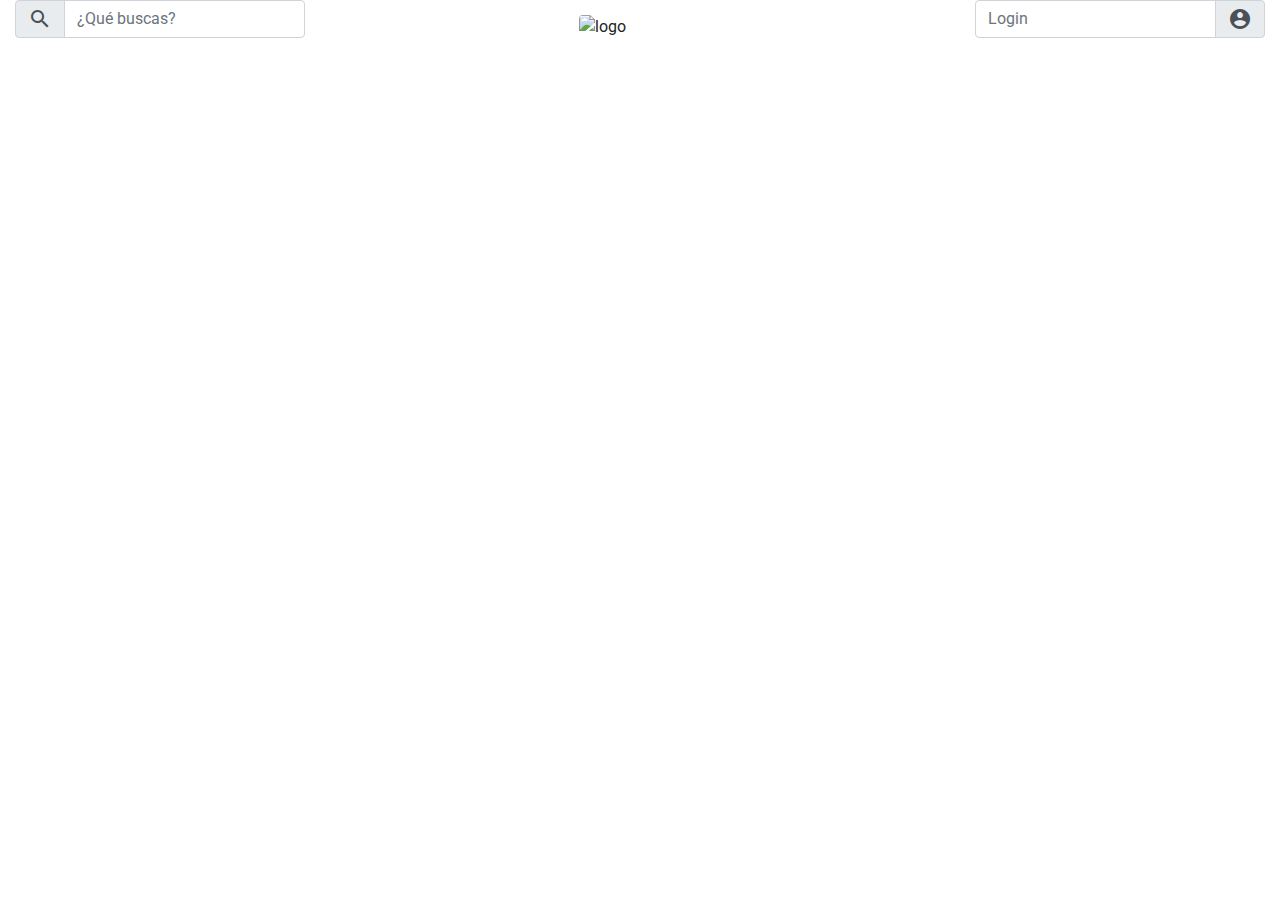
==== commit 40b64d89: "prueba final" ====
--- a/index.html
+++ b/index.html
@@ -48,7 +48,7 @@
                            <div class="input-group-prepend">
                              <span class="input-group-text" id="iconBuscadorPrincipal"><i class="material-icons">search</i></span>
                            </div>
-                           <input type="text" class="form-control" placeholder="¿Qué buscass?" aria-label="seacrch" aria-describedby="iconBuscadorPrincipal">
+                           <input type="text" class="form-control" placeholder="¿Qué buscas?" aria-label="seacrch" aria-describedby="iconBuscadorPrincipal">
                          </div>
                     </div>
                     <div class="col-12 col-sm-6 " id="logo">
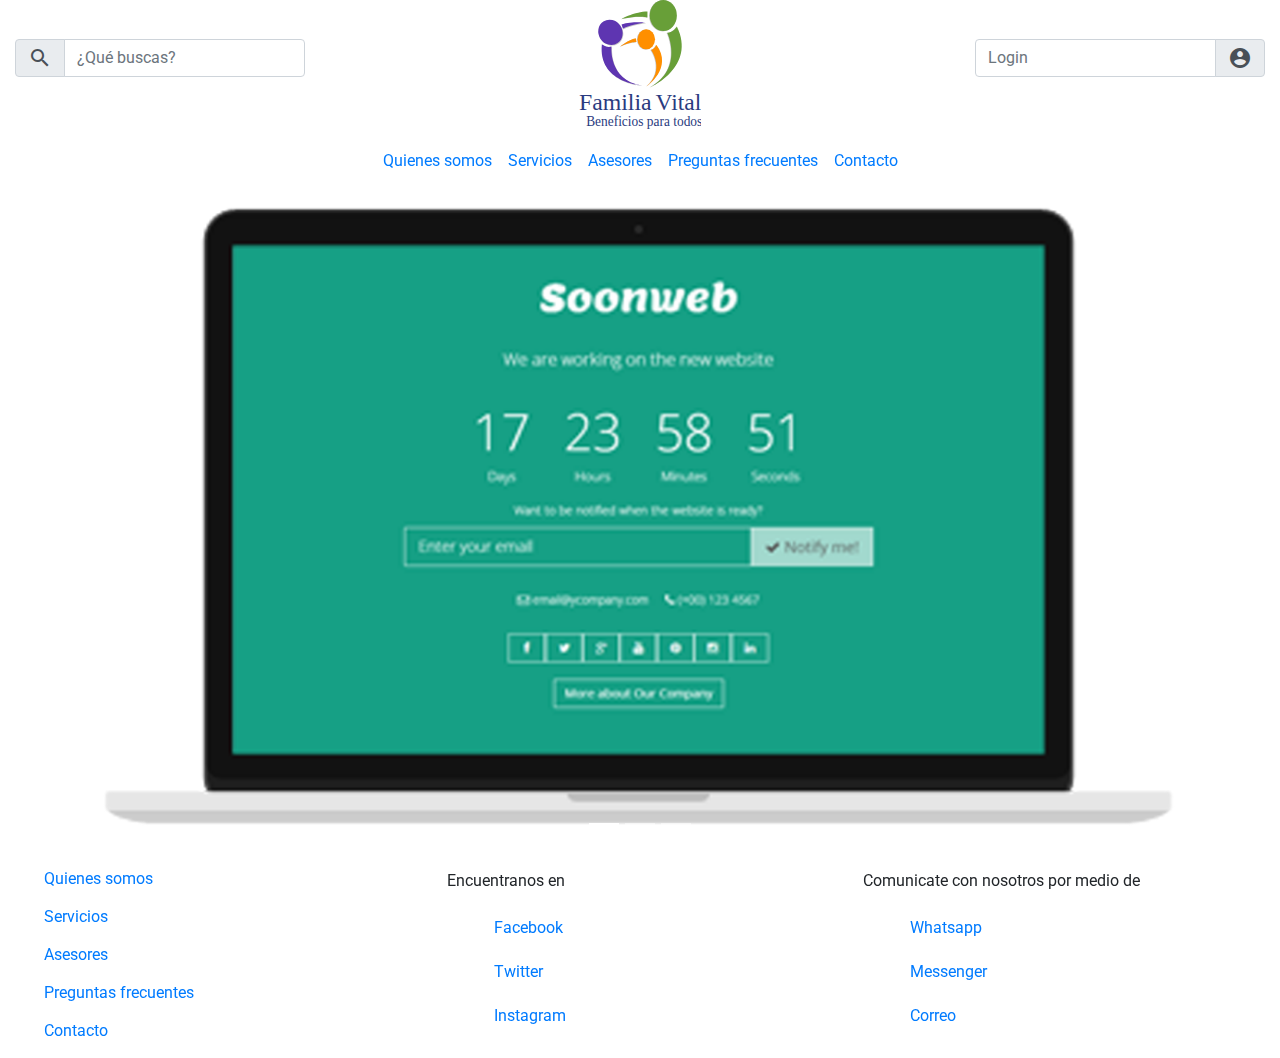
==== commit 3df1a419: "Developed of Home" ====
--- a/index.html
+++ b/index.html
@@ -11,7 +11,7 @@
      <meta name="keywords" content="hju">
      <meta name="robots" content="index, follow">
      <!-- favicon -->
-     <link rel="icon" href="img/IcosPage/favicon.png">
+     <link rel="icon" href="../resources/img/icosPage/favicon.png">
      <!-- stylesheet framework -->
      <link rel="stylesheet" type="text/css" href="css/vendor/bootstrap/bootstrap.min.css" media="all">
      <link rel="stylesheet" type="text/css" href="css/vendor/bootstrap/normalize.min.css" media="all">
@@ -20,7 +20,7 @@
      <link rel="stylesheet" type="text/css" href="plugins/LoadPage/loader_page.css" media="all">
      <link rel="stylesheet" type="text/css" href="plugins/select/bootstrap-select.css" media="all">
      <!-- stylesheet page -->
-     <link rel="stylesheet" type="text/css" href="css/page/index.css" media="all">
+     <link rel="stylesheet" type="text/css" href="css/page/index.min.css" media="all">
      <!--fonts -->
      <link href="https://fonts.googleapis.com/css?family=Lobster|Roboto" rel="stylesheet">
      <!-- icos -->
@@ -52,7 +52,7 @@
                          </div>
                     </div>
                     <div class="col-12 col-sm-6 " id="logo">
-                         <img src="../img/logo/Logo_2018.svg" class="img-fluid rounded mx-auto d-block " width="20%" alt="logo">
+                         <img src="../resources/img/logo/Logo_2018.svg" class="img-fluid rounded mx-auto d-block " width="20%" alt="logo">
                     </div>
                     <div class="col-12 col-sm-3" id="login">
                          <div class="input-group mb-3">
@@ -67,23 +67,101 @@
      </header>
 
      <!-- Section navbar -->
-     <nav>
-
+     <nav class="navbar sticky-top navbar-expand-lg  bg-blue ">
+          <button class="navbar-toggler" type="button" data-toggle="collapse" data-target="#navbarNav" aria-controls="navbarNav" aria-expanded="false" aria-label="Toggle navigation">
+               <span class="navbar-toggler-icon"></span>
+          </button>
+          <div class="collapse navbar-collapse justify-content-center nav-fill " id="navbarNav">
+               <ul class="navbar-nav">
+                    <li class="nav-item ">
+                         <a class="nav-link" href="#">Quienes somos <span class="sr-only">(current)</span></a>
+                    </li>
+                    <li class="nav-item">
+                         <a class="nav-link" href="#">Servicios</a>
+                    </li>
+                    <li class="nav-item">
+                         <a class="nav-link" href="#">Asesores</a>
+                    </li>
+                    <li class="nav-item">
+                         <a class="nav-link " href="#">Preguntas frecuentes</a>
+                    </li>
+                    <li class="nav-item">
+                         <a class="nav-link " href="#">Contacto </a>
+                    </li>
+               </ul>
+          </div>
      </nav>
 
      <!-- Section main -->
      <main>
-          <div class="container-fluid">
-               <div class="row">
-
+          <div class="container">
+                    <!-- section carrusel -->
+                    <div id="carouselInicio" class="carousel slide" data-ride="carousel">
+                    <!-- indicators -->
+                      <ol class="carousel-indicators">
+                        <li data-target="#carouselInicio" data-slide-to="0" class="active"></li>
+                        <li data-target="#carouselInicio" data-slide-to="1"></li>
+                        <li data-target="#carouselInicio" data-slide-to="2"></li>
+                      </ol>
+                      <!-- The slideahow-->
+                      <div class="carousel-inner">
+                        <div class="carousel-item active">
+                          <img class="d-block w-100" src="../resources/img/carrusel/img_1.png" alt="First slide">
+                        </div>
+                        <div class="carousel-item">
+                          <img  class="d-block w-100" src="../resources/img/carrusel/img_1.png" alt="Second slide">
+                        </div>
+                        <div class="carousel-item">
+                          <img class="d-block w-100" src="../resources/img/carrusel/img_1.png" alt="Third slide">
+                        </div>
+                      </div>
+                      <!-- Left and right controls -->
+                      <a class="carousel-control-prev" href="#carouselExampleIndicators" role="button" data-slide="prev">
+                        <span class="carousel-control-prev-icon" aria-hidden="true"></span>
+                        <span class="sr-only">Previous</span>
+                      </a>
+                      <a class="carousel-control-next" href="#carouselExampleIndicators" role="button" data-slide="next">
+                        <span class="carousel-control-next-icon" aria-hidden="true"></span>
+                        <span class="sr-only">Next</span>
+                      </a>
+                    </div>
                </div>
-          </div>
-
      </main>
 
      <!-- Section footer -->
-     <footer class="footer">
-
+     <footer>
+          <div class="navbar footer">
+               <!-- Menú -->
+               <div class="col-12 col-sm-4 ">
+                    <div class="menu">
+                         <ul class="nav flex-column ">
+                              <li><a class="btn btn-link" role="button" href="#">Quienes somos</a></li>
+                              <li><a class="btn btn-link" role="button" href="#">Servicios</a></li>
+                              <li><a class="btn btn-link" role="button" href="#">Asesores</a></li>
+                              <li><a class="btn btn-link" role="button" href="#">Preguntas frecuentes</a></li>
+                              <li><a class="btn btn-link" role="button" href="#">Contacto</a></li>
+                         </ul>
+                    </div>
+               </div>
+               <!-- Social Media -->
+               <div class="col-12 col-sm-4 ">
+                    <p>Encuentranos en</p>
+                    <ul  class="nav flex-column">
+                         <li><a class="btn bnt-link" role="button" href="#" ><img src="../resources/img/icosPage/footer/facebookIco.svg" width="30" height="30" class="d-inline-block align-top" alt=""> Facebook</a></li>
+                         <li><a class="btn bnt-link" role="button" href="#" ><img src="../resources/img/icosPage/footer/twitterIco.svg" width="30" height="30" class="d-inline-block align-top" alt=""> Twitter</a></li>
+                         <li><a class="btn bnt-link" role="button" href="#" ><img src="../resources/img/icosPage/footer/instagramIco.svg" width="30" height="30" class="d-inline-block align-top" alt=""> Instagram</a></li>
+                    </ul>
+               </div>
+               <!-- Contacto -->
+               <div class="col-12 col-sm-4">
+                    <p>Comunicate con nosotros por medio de</p>
+                    <ul  class="nav flex-column">
+                         <li><a class="btn bnt-link" role="button" href="#" ><img src="../resources/img/icosPage/footer/whatsappIco.svg" width="30" height="30" class="d-inline-block align-top" alt=""> Whatsapp</a></li>
+                         <li><a class="btn bnt-link" role="button" href="#" ><img src="../resources/img/icosPage/footer/messengerIco.svg" width="30" height="30" class="d-inline-block align-top" alt=""> Messenger</a></li>
+                         <li><a class="btn bnt-link" role="button" href="#" ><img src="../resources/img/icosPage/footer/gmailIco.svg" width="30" height="30" class="d-inline-block align-top" alt=""> Correo</a></li>
+                    </ul>
+               </div>
+          </div>
      </footer>
 </body>
 
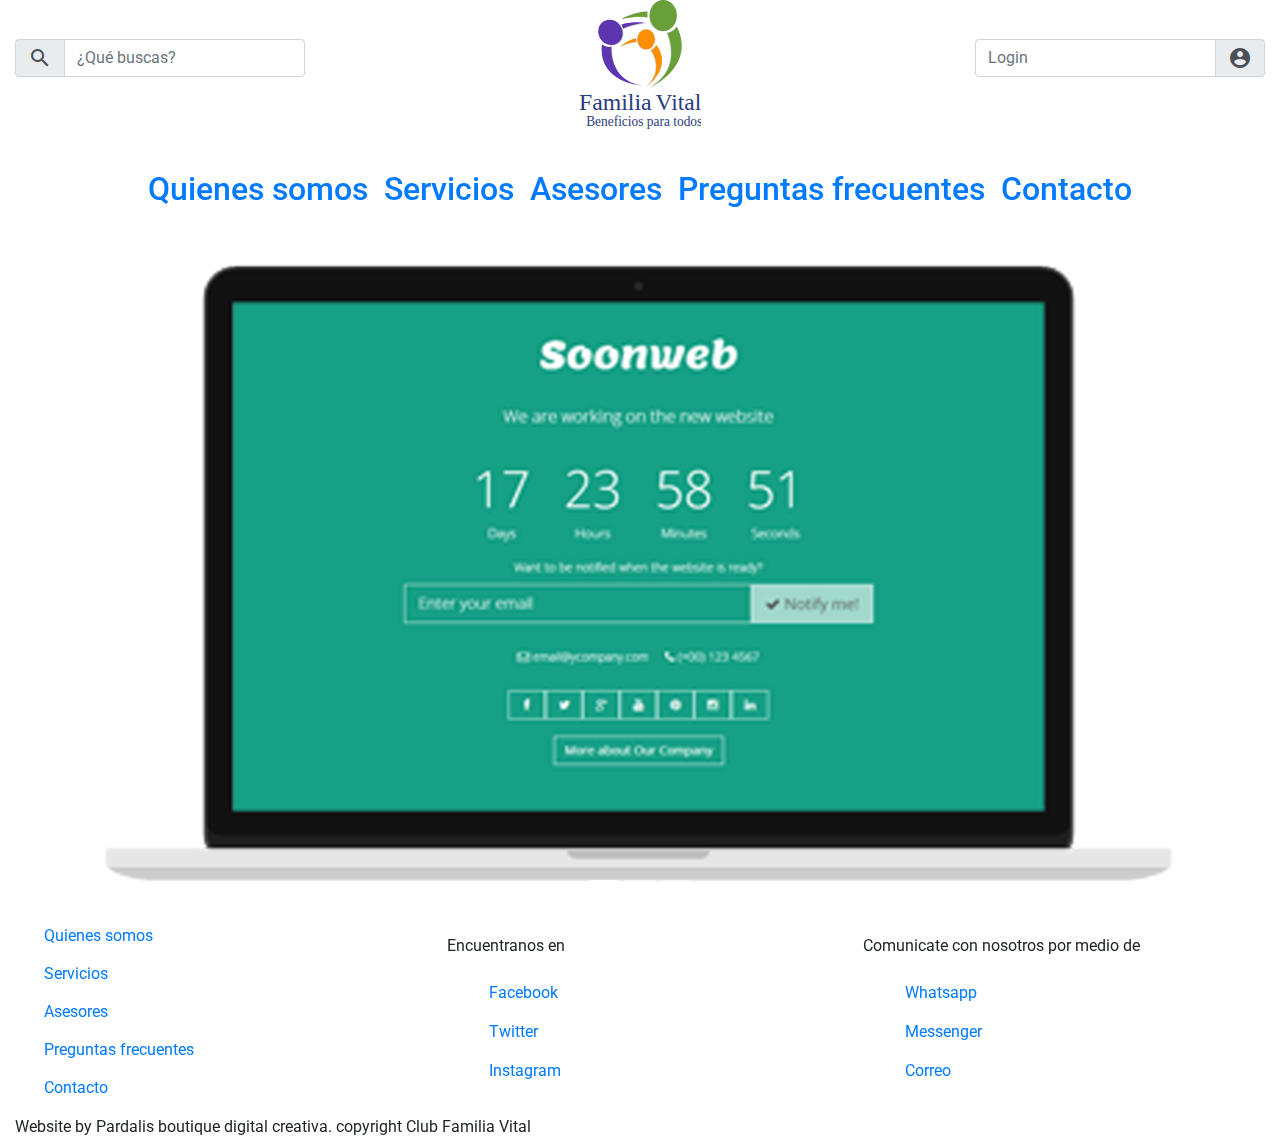
==== commit df4d05bc: "Add components" ====
--- a/index.html
+++ b/index.html
@@ -74,19 +74,19 @@
           <div class="collapse navbar-collapse justify-content-center nav-fill " id="navbarNav">
                <ul class="navbar-nav">
                     <li class="nav-item ">
-                         <a class="nav-link" href="#">Quienes somos <span class="sr-only">(current)</span></a>
+                         <a class="nav-link" href="#"><h1>Quienes somos </h1><span class="sr-only">(current)</span></a>
                     </li>
                     <li class="nav-item">
-                         <a class="nav-link" href="#">Servicios</a>
+                         <a class="nav-link" href="#"><h1>Servicios</h1></a>
                     </li>
                     <li class="nav-item">
-                         <a class="nav-link" href="#">Asesores</a>
+                         <a class="nav-link" href="#"><h1>Asesores</h1></a>
                     </li>
                     <li class="nav-item">
-                         <a class="nav-link " href="#">Preguntas frecuentes</a>
+                         <a class="nav-link " href="#"><h1>Preguntas frecuentes</h1></a>
                     </li>
                     <li class="nav-item">
-                         <a class="nav-link " href="#">Contacto </a>
+                         <a class="nav-link " href="#"><h1>Contacto</h1></a>
                     </li>
                </ul>
           </div>
@@ -147,22 +147,26 @@
                <div class="col-12 col-sm-4 ">
                     <p>Encuentranos en</p>
                     <ul  class="nav flex-column">
-                         <li><a class="btn bnt-link" role="button" href="#" ><img src="../resources/img/icosPage/footer/facebookIco.svg" width="30" height="30" class="d-inline-block align-top" alt=""> Facebook</a></li>
-                         <li><a class="btn bnt-link" role="button" href="#" ><img src="../resources/img/icosPage/footer/twitterIco.svg" width="30" height="30" class="d-inline-block align-top" alt=""> Twitter</a></li>
-                         <li><a class="btn bnt-link" role="button" href="#" ><img src="../resources/img/icosPage/footer/instagramIco.svg" width="30" height="30" class="d-inline-block align-top" alt=""> Instagram</a></li>
+                         <li><a class="btn bnt-link" role="button" href="#" ><img src="../resources/img/icosPage/footer/facebookIco.svg" width="25" height="25" class="d-inline-block align-top" alt=""> Facebook</a></li>
+                         <li><a class="btn bnt-link" role="button" href="#" ><img src="../resources/img/icosPage/footer/twitterIco.svg" width="25" height="25" class="d-inline-block align-top" alt=""> Twitter</a></li>
+                         <li><a class="btn bnt-link" role="button" href="#" ><img src="../resources/img/icosPage/footer/instagramIco.svg" width="25" height="25" class="d-inline-block align-top" alt=""> Instagram</a></li>
                     </ul>
                </div>
                <!-- Contacto -->
                <div class="col-12 col-sm-4">
                     <p>Comunicate con nosotros por medio de</p>
                     <ul  class="nav flex-column">
-                         <li><a class="btn bnt-link" role="button" href="#" ><img src="../resources/img/icosPage/footer/whatsappIco.svg" width="30" height="30" class="d-inline-block align-top" alt=""> Whatsapp</a></li>
-                         <li><a class="btn bnt-link" role="button" href="#" ><img src="../resources/img/icosPage/footer/messengerIco.svg" width="30" height="30" class="d-inline-block align-top" alt=""> Messenger</a></li>
-                         <li><a class="btn bnt-link" role="button" href="#" ><img src="../resources/img/icosPage/footer/gmailIco.svg" width="30" height="30" class="d-inline-block align-top" alt=""> Correo</a></li>
+                         <li><a class="btn bnt-link" role="button" href="#" ><img src="../resources/img/icosPage/footer/whatsappIco.svg" width="25" height="25" class="d-inline-block align-top" alt=""> Whatsapp</a></li>
+                         <li><a class="btn bnt-link" role="button" href="#" ><img src="../resources/img/icosPage/footer/messengerIco.svg" width="25" height="25" class="d-inline-block align-top" alt=""> Messenger</a></li>
+                         <li><a class="btn bnt-link" role="button" href="#" ><img src="../resources/img/icosPage/footer/gmailIco.svg" width="25" height="25" class="d-inline-block align-top" alt=""> Correo</a></li>
                     </ul>
                </div>
           </div>
      </footer>
+     <div class="copyright">
+          <div class="col-12">
+               Website by Pardalis boutique digital creativa. copyright Club Familia Vital
+          </div>
+     </div>
 </body>
-
 </html>
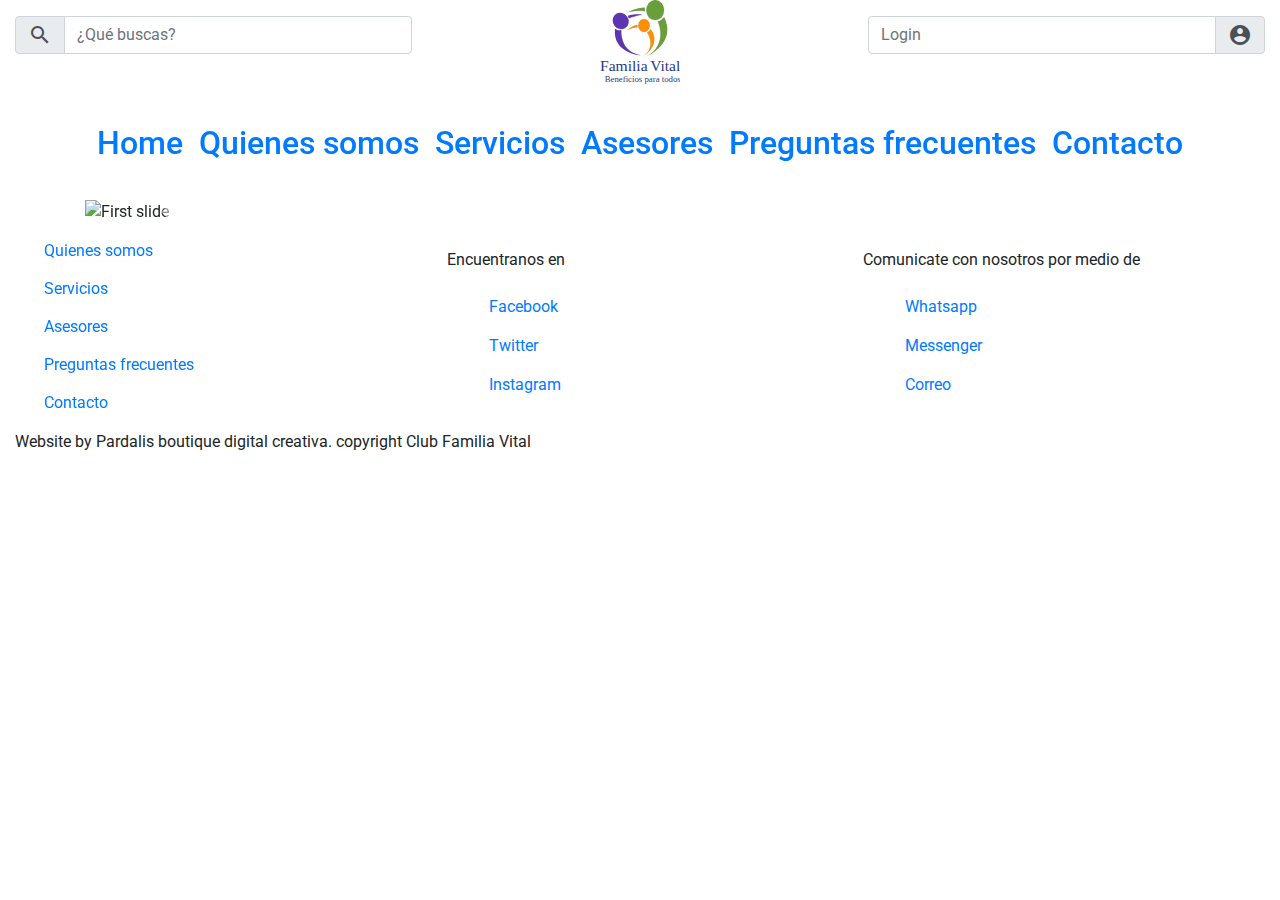
==== commit d8740ec2: "add components" ====
--- a/index.html
+++ b/index.html
@@ -13,53 +13,56 @@
      <!-- favicon -->
      <link rel="icon" href="../resources/img/icosPage/favicon.png">
      <!-- stylesheet framework -->
-     <link rel="stylesheet" type="text/css" href="css/vendor/bootstrap/bootstrap.min.css" media="all">
-     <link rel="stylesheet" type="text/css" href="css/vendor/bootstrap/normalize.min.css" media="all">
+     <link rel="stylesheet" type="text/css" href="../css/vendor/bootstrap/bootstrap.min.css" media="all">
+     <link rel="stylesheet" type="text/css" href="../css/vendor/bootstrap/normalize.min.css" media="all">
      <!-- <link rel="stylesheet" type="text/css" href="css/vendor/material/material.min.css" media="all"> -->
      <!-- stylesheet plugins-->
-     <link rel="stylesheet" type="text/css" href="plugins/LoadPage/loader_page.css" media="all">
-     <link rel="stylesheet" type="text/css" href="plugins/select/bootstrap-select.css" media="all">
+     <link rel="stylesheet" type="text/css" href="../plugins/LoadPage/loader_page.css" media="all">
+     <link rel="stylesheet" type="text/css" href="../plugins/select/bootstrap-select.css" media="all">
      <!-- stylesheet page -->
-     <link rel="stylesheet" type="text/css" href="css/page/index.min.css" media="all">
+     <link rel="stylesheet" type="text/css" href="../css/page/index.min.css" media="all">
      <!--fonts -->
      <link href="https://fonts.googleapis.com/css?family=Lobster|Roboto" rel="stylesheet">
      <!-- icos -->
      <link href="https://fonts.googleapis.com/icon?family=Material+Icons" rel="stylesheet">
      <!--  javascript  framework-->
-     <script type="text/javascript" src="js/vendor/jquery.min.js"></script>
-     <script type="text/javascript" src="js/vendor/modernizr.min.js"></script>
-     <script type="text/javascript" src="js/vendor/popper/popper.min.js"></script>
-     <script type="text/javascript" src="js/vendor/bootstrap/bootstrap.min.js"></script>
+     <script type="text/javascript" src="../js/vendor/jquery.min.js"></script>
+     <script type="text/javascript" src="../js/vendor/modernizr.min.js"></script>
+     <script type="text/javascript" src="../js/vendor/popper/popper.min.js"></script>
+     <script type="text/javascript" src="../js/vendor/bootstrap/bootstrap.min.js"></script>
      <!-- <script type="text/javascript" src="js/vendor/material/material.min.js"></script> -->
      <!--  javascript plugins -->
-     <script type="text/javascript" src="plugins/LoadPage/loader_page.js"></script>
-     <script type="text/javascript" src="plugins/select/bootstrap-select.js"></script>
+     <script type="text/javascript" src="../plugins/LoadPage/loader_page.js"></script>
+     <script type="text/javascript" src="../plugins/select/bootstrap-select.js"></script>
      <!-- Etiqueta tittle -->
      <title>Home</title>
 </head>
 
 <body>
      <!-- Section header -->
-     <header>
+     <header class="header">
           <div class="container-fluid">
                <div class="row align-items-center">
-                    <div class="col-12 col-sm-3" id="buscadorPrincipal">
+
+                    <div class="col-6 order-2 col-sm-6 order-sm-2 col-md-4 order-md-1 spacing" id="buscadorPrincipal">
                          <div class="input-group mb-3">
-                           <div class="input-group-prepend">
-                             <span class="input-group-text" id="iconBuscadorPrincipal"><i class="material-icons">search</i></span>
-                           </div>
-                           <input type="text" class="form-control" placeholder="¿Qué buscas?" aria-label="seacrch" aria-describedby="iconBuscadorPrincipal">
+                              <div class="input-group-prepend">
+                                   <span class="input-group-text" id="iconBuscadorPrincipal"><i class="material-icons">search</i></span>
+                              </div>
+                              <input type="text" class="form-control" placeholder="¿Qué buscas?" aria-label="seacrch" aria-describedby="iconBuscadorPrincipal">
                          </div>
                     </div>
-                    <div class="col-12 col-sm-6 " id="logo">
+
+                    <div class="col-12 order-1 col-sm-12 order-sm-1 col-md-4 order-md-2" id="logo">
                          <img src="../resources/img/logo/Logo_2018.svg" class="img-fluid rounded mx-auto d-block " width="20%" alt="logo">
                     </div>
-                    <div class="col-12 col-sm-3" id="login">
-                         <div class="input-group mb-3">
-                           <input type="text" class="form-control" placeholder="Login" aria-label="login" aria-describedby="iconlogin">
-                           <div class="input-group-append">
-                             <span class="input-group-text" id="iconlogin"><i class="material-icons">account_circle</i></span>
-                           </div>
+
+                    <div class="col 6 order-3 col-sm-6 order-sm-3 col-md-4 order-md-3 spacing" id="login">
+                         <div class="input-group mb-3 ">
+                              <input type="text" class="form-control" placeholder="Login" aria-label="login" aria-describedby="iconlogin">
+                              <div class="input-group-append">
+                                   <span class="input-group-text" id="iconlogin"><i class="material-icons">account_circle</i></span>
+                              </div>
                          </div>
                     </div>
                </div>
@@ -67,26 +70,29 @@
      </header>
 
      <!-- Section navbar -->
-     <nav class="navbar sticky-top navbar-expand-lg  bg-blue ">
+     <nav class="navbar sticky-top navbar-expand-lg bg-blue ">
           <button class="navbar-toggler" type="button" data-toggle="collapse" data-target="#navbarNav" aria-controls="navbarNav" aria-expanded="false" aria-label="Toggle navigation">
-               <span class="navbar-toggler-icon"></span>
+               <span class="navbar-toggler-icon"><i class="material-icons icoStyle">menu</i></span>
           </button>
           <div class="collapse navbar-collapse justify-content-center nav-fill " id="navbarNav">
                <ul class="navbar-nav">
-                    <li class="nav-item ">
-                         <a class="nav-link" href="#"><h1>Quienes somos </h1><span class="sr-only">(current)</span></a>
+                    <li class="nav-item">
+                         <a class="nav-link active " href="../index.html"><h1>Home</h1><span class="sr-only">(current)</span></a>
                     </li>
                     <li class="nav-item">
-                         <a class="nav-link" href="#"><h1>Servicios</h1></a>
+                         <a class="nav-link " href="../html/quienesSomos.html"><h1>Quienes somos </h1><span class="sr-only">(current)</span></a>
                     </li>
                     <li class="nav-item">
-                         <a class="nav-link" href="#"><h1>Asesores</h1></a>
+                         <a class="nav-link" href="../html/servicios.html"><h1>Servicios</h1></a>
                     </li>
                     <li class="nav-item">
-                         <a class="nav-link " href="#"><h1>Preguntas frecuentes</h1></a>
+                         <a class="nav-link" href="../html/asesores.html"><h1>Asesores</h1></a>
                     </li>
                     <li class="nav-item">
-                         <a class="nav-link " href="#"><h1>Contacto</h1></a>
+                         <a class="nav-link " href="../html/preguntasF.html"><h1>Preguntas frecuentes</h1></a>
+                    </li>
+                    <li class="nav-item">
+                         <a class="nav-link " href="../html/servicios.html"><h1>Contacto</h1></a>
                     </li>
                </ul>
           </div>
@@ -95,70 +101,72 @@
      <!-- Section main -->
      <main>
           <div class="container">
-                    <!-- section carrusel -->
-                    <div id="carouselInicio" class="carousel slide" data-ride="carousel">
+               <!-- section carrusel -->
+               <div id="carouselInicio" class="carousel slide" data-ride="carousel">
                     <!-- indicators -->
-                      <ol class="carousel-indicators">
-                        <li data-target="#carouselInicio" data-slide-to="0" class="active"></li>
-                        <li data-target="#carouselInicio" data-slide-to="1"></li>
-                        <li data-target="#carouselInicio" data-slide-to="2"></li>
-                      </ol>
-                      <!-- The slideahow-->
-                      <div class="carousel-inner">
-                        <div class="carousel-item active">
-                          <img class="d-block w-100" src="../resources/img/carrusel/img_1.png" alt="First slide">
-                        </div>
-                        <div class="carousel-item">
-                          <img  class="d-block w-100" src="../resources/img/carrusel/img_1.png" alt="Second slide">
-                        </div>
-                        <div class="carousel-item">
-                          <img class="d-block w-100" src="../resources/img/carrusel/img_1.png" alt="Third slide">
-                        </div>
-                      </div>
-                      <!-- Left and right controls -->
-                      <a class="carousel-control-prev" href="#carouselExampleIndicators" role="button" data-slide="prev">
+                    <ol class="carousel-indicators">
+                         <li data-target="#carouselInicio" data-slide-to="0" class="active"></li>
+                         <li data-target="#carouselInicio" data-slide-to="1"></li>
+                         <li data-target="#carouselInicio" data-slide-to="2"></li>
+                    </ol>
+                    <!-- The slideahow-->
+                    <div class="carousel-inner">
+                         <div class="carousel-item active">
+                              <img class="d-block w-100" src="../resources/img/carruseles/carruselPrincipal/img_1.jpg" alt="First slide">
+                         </div>
+                         <div class="carousel-item">
+                              <img class="d-block w-100" src="../resources/img/carruseles/carruselPrincipal/img_1.jpg" alt="Second slide">
+                         </div>
+                         <div class="carousel-item">
+                              <img class="d-block w-100" src="../resources/img/carruseles/carruselPrincipal/img_1.jpg" alt="Third slide">
+                         </div>
+                    </div>
+                    <!-- Left and right controls -->
+                    <a class="carousel-control-prev" href="#carouselExampleIndicators" role="button" data-slide="prev">
                         <span class="carousel-control-prev-icon" aria-hidden="true"></span>
                         <span class="sr-only">Previous</span>
                       </a>
-                      <a class="carousel-control-next" href="#carouselExampleIndicators" role="button" data-slide="next">
+                    <a class="carousel-control-next" href="#carouselExampleIndicators" role="button" data-slide="next">
                         <span class="carousel-control-next-icon" aria-hidden="true"></span>
                         <span class="sr-only">Next</span>
                       </a>
-                    </div>
                </div>
+          </div>
      </main>
 
      <!-- Section footer -->
-     <footer>
+     <footer class="d-none d-sm-block">
           <div class="navbar footer">
                <!-- Menú -->
-               <div class="col-12 col-sm-4 ">
+               <div class="col-sm-4  ">
                     <div class="menu">
                          <ul class="nav flex-column ">
-                              <li><a class="btn btn-link" role="button" href="#">Quienes somos</a></li>
-                              <li><a class="btn btn-link" role="button" href="#">Servicios</a></li>
-                              <li><a class="btn btn-link" role="button" href="#">Asesores</a></li>
-                              <li><a class="btn btn-link" role="button" href="#">Preguntas frecuentes</a></li>
-                              <li><a class="btn btn-link" role="button" href="#">Contacto</a></li>
+                              <li><a class="btn btn-link" role="button" href="../html/quienesSomos.html">Quienes somos</a></li>
+                              <li><a class="btn btn-link" role="button" href="../html/servicios.html">Servicios</a></li>
+                              <li><a class="btn btn-link" role="button" href="../html/asesores.html">Asesores</a></li>
+                              <li><a class="btn btn-link" role="button" href="../html/preguntasF.html">Preguntas frecuentes</a></li>
+                              <li><a class="btn btn-link" role="button" href="../html/servicios.html">Contacto</a></li>
                          </ul>
                     </div>
                </div>
                <!-- Social Media -->
-               <div class="col-12 col-sm-4 ">
-                    <p>Encuentranos en</p>
-                    <ul  class="nav flex-column">
-                         <li><a class="btn bnt-link" role="button" href="#" ><img src="../resources/img/icosPage/footer/facebookIco.svg" width="25" height="25" class="d-inline-block align-top" alt=""> Facebook</a></li>
-                         <li><a class="btn bnt-link" role="button" href="#" ><img src="../resources/img/icosPage/footer/twitterIco.svg" width="25" height="25" class="d-inline-block align-top" alt=""> Twitter</a></li>
-                         <li><a class="btn bnt-link" role="button" href="#" ><img src="../resources/img/icosPage/footer/instagramIco.svg" width="25" height="25" class="d-inline-block align-top" alt=""> Instagram</a></li>
-                    </ul>
+               <div class="col-sm-4 ">
+                    <div class="menu">
+                         <p>Encuentranos en</p>
+                         <ul class="nav flex-column">
+                              <li><a class="btn bnt-link" role="button" target="_blank" href="https://www.facebook.com/clubfamiliavital/"><img src="../resources/img/icosPage/footer/facebookIco.svg" width="25" height="25" class="d-inline-block align-top imgBottom" alt=""> Facebook</a></li>
+                              <li><a class="btn bnt-link" role="button" target="_blank" href="https://twitter.com/Clubfamilavital"><img src="../resources/img/icosPage/footer/twitterIco.svg" width="25" height="25" class="d-inline-block align-top imgBottom" alt=""> Twitter</a></li>
+                              <li><a class="btn bnt-link" role="button" target="_blank" href="https://www.instagram.com/olgaluciasalazarjaimes/"><img src="../resources/img/icosPage/footer/instagramIco.svg" width="25" height="25" class="d-inline-block align-top imgBottom" alt=""> Instagram</a></li>
+                         </ul>
+                    </div>
                </div>
                <!-- Contacto -->
-               <div class="col-12 col-sm-4">
+               <div class="col-sm-4">
                     <p>Comunicate con nosotros por medio de</p>
-                    <ul  class="nav flex-column">
-                         <li><a class="btn bnt-link" role="button" href="#" ><img src="../resources/img/icosPage/footer/whatsappIco.svg" width="25" height="25" class="d-inline-block align-top" alt=""> Whatsapp</a></li>
-                         <li><a class="btn bnt-link" role="button" href="#" ><img src="../resources/img/icosPage/footer/messengerIco.svg" width="25" height="25" class="d-inline-block align-top" alt=""> Messenger</a></li>
-                         <li><a class="btn bnt-link" role="button" href="#" ><img src="../resources/img/icosPage/footer/gmailIco.svg" width="25" height="25" class="d-inline-block align-top" alt=""> Correo</a></li>
+                    <ul class="nav flex-column">
+                         <li><a class="btn bnt-link" role="button" target="_blank" href="https://api.whatsapp.com/send?phone=573007664989"><img src="../resources/img/icosPage/footer/whatsappIco.svg" width="25" height="25" class="d-inline-block align-top" alt=""> Whatsapp</a></li>
+                         <li><a class="btn bnt-link" role="button" target="_blank" href="https://m.me/@clubfamiliavital"><img src="../resources/img/icosPage/footer/messengerIco.svg" width="25" height="25" class="d-inline-block align-top" alt=""> Messenger</a></li>
+                         <li><a class="btn bnt-link" role="button" target="_blank" href="mailto:coordinacionredservicios@clubfamiliavital.com"><img src="../resources/img/icosPage/footer/gmailIco.svg" width="25" height="25" class="d-inline-block align-top" alt=""> Correo</a></li>
                     </ul>
                </div>
           </div>
@@ -169,4 +177,5 @@
           </div>
      </div>
 </body>
+<!-- sdk_Facebook -->
 </html>
